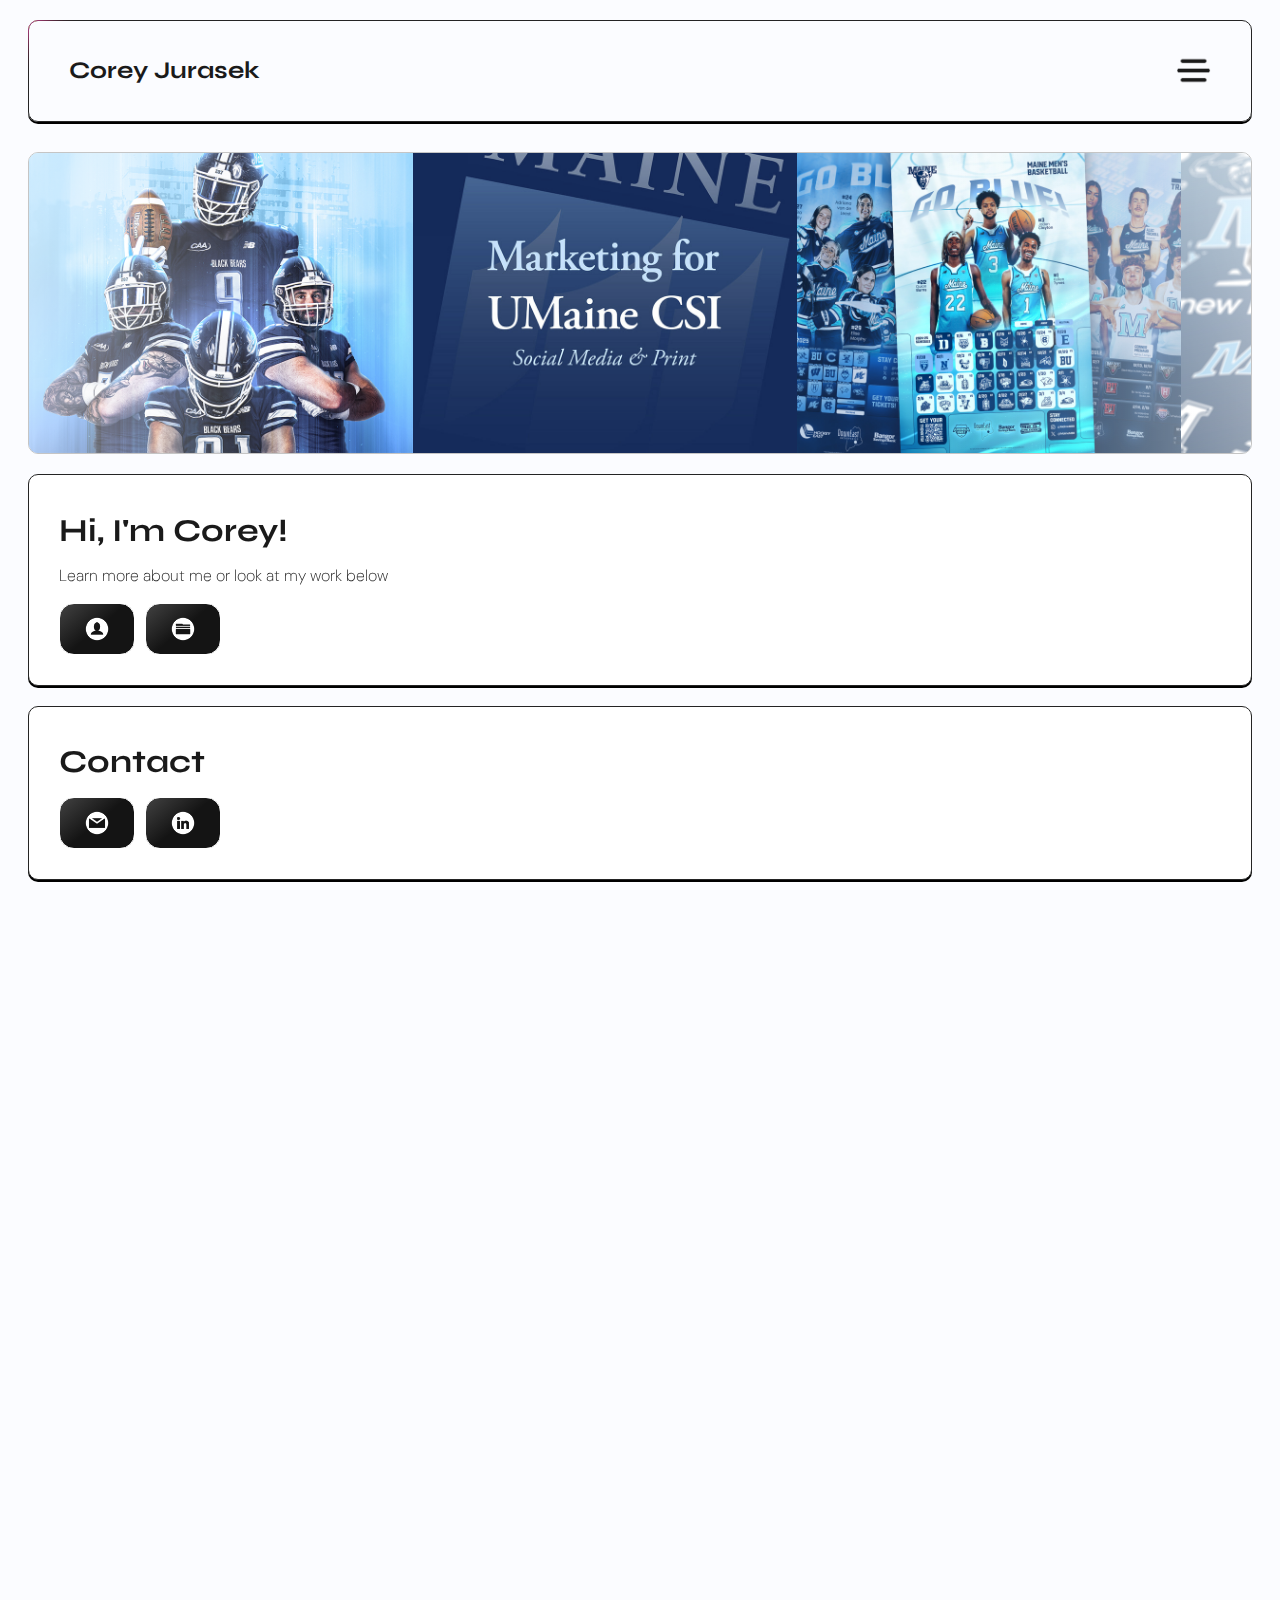
==== docs/index.html @ 99cb693d "qf" ====
<!DOCTYPE html>
<html>

<head>
  <meta name="viewport" content="width=device-width, initial-scale=1">
  <link href="https://fonts.googleapis.com/css2?family=Syne:wght@700&family=DM+Sans&display=swap" rel="stylesheet">
  <link rel="stylesheet" type="text/css" href="Assets/css/styles.css">
  <link rel="icon" type="image/x-icon" href="Assets/images/corey jurasek icon.svg"> 
  <title>Corey Jurasek</title>
</head>

<body class="pointernone">
  <div id="light"></div>
  <header id="header">
    <div class="logo">
      <h2>Corey Jurasek</h2>
    </div>
    <div class="menu-icon" id="menu-icon" onclick="toggleMenu()">
      <img id="menu-image" src="Assets/images/menuanimation/f1.png" alt="menu-icon">
    </div>
    <nav id="dropdownMenu" class="dropdown-menu">
      <ul>
        <a href="index"><li><img class="dropdown-icon" src="Assets/images/IconHome.png">Home</li></a>
        <a href="about"><li><img class="dropdown-icon" src="Assets/images/IconAbout.png">About</li></a>
        <a href="portfolio"><li><img class="dropdown-icon" src="Assets/images/IconPortfolio.png">Portfolio</li></a>
        <a href="resources"><li><img class="dropdown-icon" src="Assets/images/IconPortfolio.png">Resources</li></a>
        <a href="contact"><li><img class="dropdown-icon" src="Assets/images/IconContact.png">Contact</li></a>
      </ul>
    </nav>
  </header>
  <main>
    <div class="fade-in carousel">
      <a href="portfolio">
      <div class="carousel-images">
          <img src="Assets/images/UM Football Internship Cover.jpg">
          <img src="Assets/images/marketingforumcsi.png">
          <img src="Assets/images/be thumb posters.jpg">
          <img src="Assets/images/Photoshoot.jpg">
          <img src="Assets/images/esport cover.png">

          <img src="Assets/images/UM Football Internship Cover.jpg">
          <img src="Assets/images/marketingforumcsi.png">
          <img src="Assets/images/be thumb posters.jpg">
          <img src="Assets/images/Photoshoot.jpg">
          <img src="Assets/images/esport cover.png">
      </div>
    </a>
    </div>
    <div class="landing container">
      <div class="fade-in portcards">
        <h1>Hi, I'm Corey!</h1>
        <p>Learn more about me or look at my work below</p>
        <div class="button-container">
          <a href="about"><button><img class="button-icon" src="Assets/images/IconAbout.png">About</button></a>
          <a href="portfolio"><button><img class="button-icon" src="Assets/images/IconPortfolio.png">Portfolio</button></a>
        </div>
        </div>
      <div class="fade-in portcards">
        <h1>Contact</h1>
        <div class="button-container">
        <a href="mailto:coreyjurasek@gmail.com"><button><img class="button-icon" src="Assets/images/IconContact.png">Email</button></a>
        <a href="https://www.linkedin.com/in/corey-jurasek/"><button><img class="button-icon" src="Assets/images/IconLinkedIn.png">LinkedIn</button></a>
        </div>
      </div>
      <div class="fade-in portcards">
        <div class="containerport">
        <blockquote class="instagram-media" data-instgrm-permalink="https://www.instagram.com/p/DHbCoT1urFg/?utm_source=ig_embed&amp;utm_campaign=loading" data-instgrm-version="14" style=" background:#FFF; border:0; border-radius:3px; box-shadow:0 0 1px 0 rgba(0,0,0,0.5),0 1px 10px 0 rgba(0,0,0,0.15); margin: 1px; max-width:240px; min-width:226px; padding:0; width:99.375%; width:-webkit-calc(100% - 2px); width:calc(100% - 2px);"><div style="padding:16px;"> <a href="https://www.instagram.com/p/DHbCoT1urFg/?utm_source=ig_embed&amp;utm_campaign=loading" style=" background:#FFFFFF; line-height:0; padding:0 0; text-align:center; text-decoration:none; width:100%;" target="_blank"> <div style=" display: flex; flex-direction: row;"> <div style="background-color: #F4F4F4; border-radius: 50%; flex-grow: 0; height: 40px; margin-right: 14px; width: 40px;"></div> <div style="display: flex; flex-direction: column; flex-grow: 1; justify-content: center;"> <div style=" background-color: #F4F4F4; border-radius: 4px; flex-grow: 0; height: 14px; margin-bottom: 6px; width: 100px;"></div> <div style=" background-color: #F4F4F4; border-radius: 4px; flex-grow: 0; height: 14px; width: 60px;"></div></div></div><div style="padding: 19% 0;"></div> <div style="display:block; height:50px; margin:0 auto 12px; width:50px;"><svg width="50px" height="50px" viewBox="0 0 60 60" version="1.1" xmlns="https://www.w3.org/2000/svg" xmlns:xlink="https://www.w3.org/1999/xlink"><g stroke="none" stroke-width="1" fill="none" fill-rule="evenodd"><g transform="translate(-511.000000, -20.000000)" fill="#000000"><g><path d="M556.869,30.41 C554.814,30.41 553.148,32.076 553.148,34.131 C553.148,36.186 554.814,37.852 556.869,37.852 C558.924,37.852 560.59,36.186 560.59,34.131 C560.59,32.076 558.924,30.41 556.869,30.41 M541,60.657 C535.114,60.657 530.342,55.887 530.342,50 C530.342,44.114 535.114,39.342 541,39.342 C546.887,39.342 551.658,44.114 551.658,50 C551.658,55.887 546.887,60.657 541,60.657 M541,33.886 C532.1,33.886 524.886,41.1 524.886,50 C524.886,58.899 532.1,66.113 541,66.113 C549.9,66.113 557.115,58.899 557.115,50 C557.115,41.1 549.9,33.886 541,33.886 M565.378,62.101 C565.244,65.022 564.756,66.606 564.346,67.663 C563.803,69.06 563.154,70.057 562.106,71.106 C561.058,72.155 560.06,72.803 558.662,73.347 C557.607,73.757 556.021,74.244 553.102,74.378 C549.944,74.521 548.997,74.552 541,74.552 C533.003,74.552 532.056,74.521 528.898,74.378 C525.979,74.244 524.393,73.757 523.338,73.347 C521.94,72.803 520.942,72.155 519.894,71.106 C518.846,70.057 518.197,69.06 517.654,67.663 C517.244,66.606 516.755,65.022 516.623,62.101 C516.479,58.943 516.448,57.996 516.448,50 C516.448,42.003 516.479,41.056 516.623,37.899 C516.755,34.978 517.244,33.391 517.654,32.338 C518.197,30.938 518.846,29.942 519.894,28.894 C520.942,27.846 521.94,27.196 523.338,26.654 C524.393,26.244 525.979,25.756 528.898,25.623 C532.057,25.479 533.004,25.448 541,25.448 C548.997,25.448 549.943,25.479 553.102,25.623 C556.021,25.756 557.607,26.244 558.662,26.654 C560.06,27.196 561.058,27.846 562.106,28.894 C563.154,29.942 563.803,30.938 564.346,32.338 C564.756,33.391 565.244,34.978 565.378,37.899 C565.522,41.056 565.552,42.003 565.552,50 C565.552,57.996 565.522,58.943 565.378,62.101 M570.82,37.631 C570.674,34.438 570.167,32.258 569.425,30.349 C568.659,28.377 567.633,26.702 565.965,25.035 C564.297,23.368 562.623,22.342 560.652,21.575 C558.743,20.834 556.562,20.326 553.369,20.18 C550.169,20.033 549.148,20 541,20 C532.853,20 531.831,20.033 528.631,20.18 C525.438,20.326 523.257,20.834 521.349,21.575 C519.376,22.342 517.703,23.368 516.035,25.035 C514.368,26.702 513.342,28.377 512.574,30.349 C511.834,32.258 511.326,34.438 511.181,37.631 C511.035,40.831 511,41.851 511,50 C511,58.147 511.035,59.17 511.181,62.369 C511.326,65.562 511.834,67.743 512.574,69.651 C513.342,71.625 514.368,73.296 516.035,74.965 C517.703,76.634 519.376,77.658 521.349,78.425 C523.257,79.167 525.438,79.673 528.631,79.82 C531.831,79.965 532.853,80.001 541,80.001 C549.148,80.001 550.169,79.965 553.369,79.82 C556.562,79.673 558.743,79.167 560.652,78.425 C562.623,77.658 564.297,76.634 565.965,74.965 C567.633,73.296 568.659,71.625 569.425,69.651 C570.167,67.743 570.674,65.562 570.82,62.369 C570.966,59.17 571,58.147 571,50 C571,41.851 570.966,40.831 570.82,37.631"></path></g></g></g></svg></div><div style="padding-top: 8px;"> <div style=" color:#3897f0; font-family:Arial,sans-serif; font-size:14px; font-style:normal; font-weight:550; line-height:18px;">View this post on Instagram</div></div><div style="padding: 12.5% 0;"></div> <div style="display: flex; flex-direction: row; margin-bottom: 14px; align-items: center;"><div> <div style="background-color: #F4F4F4; border-radius: 50%; height: 12.5px; width: 12.5px; transform: translateX(0px) translateY(7px);"></div> <div style="background-color: #F4F4F4; height: 12.5px; transform: rotate(-45deg) translateX(3px) translateY(1px); width: 12.5px; flex-grow: 0; margin-right: 14px; margin-left: 2px;"></div> <div style="background-color: #F4F4F4; border-radius: 50%; height: 12.5px; width: 12.5px; transform: translateX(9px) translateY(-18px);"></div></div><div style="margin-left: 8px;"> <div style=" background-color: #F4F4F4; border-radius: 50%; flex-grow: 0; height: 20px; width: 20px;"></div> <div style=" width: 0; height: 0; border-top: 2px solid transparent; border-left: 6px solid #f4f4f4; border-bottom: 2px solid transparent; transform: translateX(16px) translateY(-4px) rotate(30deg)"></div></div><div style="margin-left: auto;"> <div style=" width: 0px; border-top: 8px solid #F4F4F4; border-right: 8px solid transparent; transform: translateY(16px);"></div> <div style=" background-color: #F4F4F4; flex-grow: 0; height: 12px; width: 16px; transform: translateY(-4px);"></div> <div style=" width: 0; height: 0; border-top: 8px solid #F4F4F4; border-left: 8px solid transparent; transform: translateY(-4px) translateX(8px);"></div></div></div> <div style="display: flex; flex-direction: row; flex-grow: 1; justify-content: center; margin-bottom: 24px;"> <div style=" background-color: #F4F4F4; border-radius: 4px; flex-grow: 0; height: 14px; margin-bottom: 6px; width: 224px;"></div> <div style=" background-color: #F4F4F4; border-radius: 4px; flex-grow: 0; height: 14px; width: 144px;"></div></div></a><p style=" color:#c9c8cd; font-family:Arial,sans-serif; font-size:14px; line-height:17px; margin-bottom:0; margin-top:8px; overflow:hidden; padding:8px 0 7px; text-align:center; text-overflow:ellipsis; white-space:nowrap;"><a href="https://www.instagram.com/p/DHbCoT1urFg/?utm_source=ig_embed&amp;utm_campaign=loading" style=" color:#c9c8cd; font-family:Arial,sans-serif; font-size:14px; font-style:normal; font-weight:normal; line-height:17px; text-decoration:none;" target="_blank">A post shared by Corey | Graphic Design (@coreyjrskdesign)</a></p></div></blockquote>
        <blockquote class="instagram-media" data-instgrm-permalink="https://www.instagram.com/p/DHOveF8Jsfe/?utm_source=ig_embed&amp;utm_campaign=loading" data-instgrm-version="14" style=" background:#FFF; border:0; border-radius:3px; box-shadow:0 0 1px 0 rgba(0,0,0,0.5),0 1px 10px 0 rgba(0,0,0,0.15); margin: 1px; max-width:240px; min-width:226px; padding:0; width:99.375%; width:-webkit-calc(100% - 2px); width:calc(100% - 2px);"><div style="padding:16px;"> <a href="https://www.instagram.com/p/DHOveF8Jsfe/?utm_source=ig_embed&amp;utm_campaign=loading" style=" background:#FFFFFF; line-height:0; padding:0 0; text-align:center; text-decoration:none; width:100%;" target="_blank"> <div style=" display: flex; flex-direction: row;"> <div style="background-color: #F4F4F4; border-radius: 50%; flex-grow: 0; height: 40px; margin-right: 14px; width: 40px;"></div> <div style="display: flex; flex-direction: column; flex-grow: 1; justify-content: center;"> <div style=" background-color: #F4F4F4; border-radius: 4px; flex-grow: 0; height: 14px; margin-bottom: 6px; width: 100px;"></div> <div style=" background-color: #F4F4F4; border-radius: 4px; flex-grow: 0; height: 14px; width: 60px;"></div></div></div><div style="padding: 19% 0;"></div> <div style="display:block; height:50px; margin:0 auto 12px; width:50px;"><svg width="50px" height="50px" viewBox="0 0 60 60" version="1.1" xmlns="https://www.w3.org/2000/svg" xmlns:xlink="https://www.w3.org/1999/xlink"><g stroke="none" stroke-width="1" fill="none" fill-rule="evenodd"><g transform="translate(-511.000000, -20.000000)" fill="#000000"><g><path d="M556.869,30.41 C554.814,30.41 553.148,32.076 553.148,34.131 C553.148,36.186 554.814,37.852 556.869,37.852 C558.924,37.852 560.59,36.186 560.59,34.131 C560.59,32.076 558.924,30.41 556.869,30.41 M541,60.657 C535.114,60.657 530.342,55.887 530.342,50 C530.342,44.114 535.114,39.342 541,39.342 C546.887,39.342 551.658,44.114 551.658,50 C551.658,55.887 546.887,60.657 541,60.657 M541,33.886 C532.1,33.886 524.886,41.1 524.886,50 C524.886,58.899 532.1,66.113 541,66.113 C549.9,66.113 557.115,58.899 557.115,50 C557.115,41.1 549.9,33.886 541,33.886 M565.378,62.101 C565.244,65.022 564.756,66.606 564.346,67.663 C563.803,69.06 563.154,70.057 562.106,71.106 C561.058,72.155 560.06,72.803 558.662,73.347 C557.607,73.757 556.021,74.244 553.102,74.378 C549.944,74.521 548.997,74.552 541,74.552 C533.003,74.552 532.056,74.521 528.898,74.378 C525.979,74.244 524.393,73.757 523.338,73.347 C521.94,72.803 520.942,72.155 519.894,71.106 C518.846,70.057 518.197,69.06 517.654,67.663 C517.244,66.606 516.755,65.022 516.623,62.101 C516.479,58.943 516.448,57.996 516.448,50 C516.448,42.003 516.479,41.056 516.623,37.899 C516.755,34.978 517.244,33.391 517.654,32.338 C518.197,30.938 518.846,29.942 519.894,28.894 C520.942,27.846 521.94,27.196 523.338,26.654 C524.393,26.244 525.979,25.756 528.898,25.623 C532.057,25.479 533.004,25.448 541,25.448 C548.997,25.448 549.943,25.479 553.102,25.623 C556.021,25.756 557.607,26.244 558.662,26.654 C560.06,27.196 561.058,27.846 562.106,28.894 C563.154,29.942 563.803,30.938 564.346,32.338 C564.756,33.391 565.244,34.978 565.378,37.899 C565.522,41.056 565.552,42.003 565.552,50 C565.552,57.996 565.522,58.943 565.378,62.101 M570.82,37.631 C570.674,34.438 570.167,32.258 569.425,30.349 C568.659,28.377 567.633,26.702 565.965,25.035 C564.297,23.368 562.623,22.342 560.652,21.575 C558.743,20.834 556.562,20.326 553.369,20.18 C550.169,20.033 549.148,20 541,20 C532.853,20 531.831,20.033 528.631,20.18 C525.438,20.326 523.257,20.834 521.349,21.575 C519.376,22.342 517.703,23.368 516.035,25.035 C514.368,26.702 513.342,28.377 512.574,30.349 C511.834,32.258 511.326,34.438 511.181,37.631 C511.035,40.831 511,41.851 511,50 C511,58.147 511.035,59.17 511.181,62.369 C511.326,65.562 511.834,67.743 512.574,69.651 C513.342,71.625 514.368,73.296 516.035,74.965 C517.703,76.634 519.376,77.658 521.349,78.425 C523.257,79.167 525.438,79.673 528.631,79.82 C531.831,79.965 532.853,80.001 541,80.001 C549.148,80.001 550.169,79.965 553.369,79.82 C556.562,79.673 558.743,79.167 560.652,78.425 C562.623,77.658 564.297,76.634 565.965,74.965 C567.633,73.296 568.659,71.625 569.425,69.651 C570.167,67.743 570.674,65.562 570.82,62.369 C570.966,59.17 571,58.147 571,50 C571,41.851 570.966,40.831 570.82,37.631"></path></g></g></g></svg></div><div style="padding-top: 8px;"> <div style=" color:#3897f0; font-family:Arial,sans-serif; font-size:14px; font-style:normal; font-weight:550; line-height:18px;">View this post on Instagram</div></div><div style="padding: 12.5% 0;"></div> <div style="display: flex; flex-direction: row; margin-bottom: 14px; align-items: center;"><div> <div style="background-color: #F4F4F4; border-radius: 50%; height: 12.5px; width: 12.5px; transform: translateX(0px) translateY(7px);"></div> <div style="background-color: #F4F4F4; height: 12.5px; transform: rotate(-45deg) translateX(3px) translateY(1px); width: 12.5px; flex-grow: 0; margin-right: 14px; margin-left: 2px;"></div> <div style="background-color: #F4F4F4; border-radius: 50%; height: 12.5px; width: 12.5px; transform: translateX(9px) translateY(-18px);"></div></div><div style="margin-left: 8px;"> <div style=" background-color: #F4F4F4; border-radius: 50%; flex-grow: 0; height: 20px; width: 20px;"></div> <div style=" width: 0; height: 0; border-top: 2px solid transparent; border-left: 6px solid #f4f4f4; border-bottom: 2px solid transparent; transform: translateX(16px) translateY(-4px) rotate(30deg)"></div></div><div style="margin-left: auto;"> <div style=" width: 0px; border-top: 8px solid #F4F4F4; border-right: 8px solid transparent; transform: translateY(16px);"></div> <div style=" background-color: #F4F4F4; flex-grow: 0; height: 12px; width: 16px; transform: translateY(-4px);"></div> <div style=" width: 0; height: 0; border-top: 8px solid #F4F4F4; border-left: 8px solid transparent; transform: translateY(-4px) translateX(8px);"></div></div></div> <div style="display: flex; flex-direction: row; flex-grow: 1; justify-content: center; margin-bottom: 24px;"> <div style=" background-color: #F4F4F4; border-radius: 4px; flex-grow: 0; height: 14px; margin-bottom: 6px; width: 224px;"></div> <div style=" background-color: #F4F4F4; border-radius: 4px; flex-grow: 0; height: 14px; width: 144px;"></div></div></a><p style=" color:#c9c8cd; font-family:Arial,sans-serif; font-size:14px; line-height:17px; margin-bottom:0; margin-top:8px; overflow:hidden; padding:8px 0 7px; text-align:center; text-overflow:ellipsis; white-space:nowrap;"><a href="https://www.instagram.com/p/DHOveF8Jsfe/?utm_source=ig_embed&amp;utm_campaign=loading" style=" color:#c9c8cd; font-family:Arial,sans-serif; font-size:14px; font-style:normal; font-weight:normal; line-height:17px; text-decoration:none;" target="_blank">A post shared by Corey | Graphic Design (@coreyjrskdesign)</a></p></div></blockquote>
        <blockquote class="instagram-media" data-instgrm-permalink="https://www.instagram.com/p/DHJ_ayhJwLh/?utm_source=ig_embed&amp;utm_campaign=loading" data-instgrm-version="14" style=" background:#FFF; border:0; border-radius:3px; box-shadow:0 0 1px 0 rgba(0,0,0,0.5),0 1px 10px 0 rgba(0,0,0,0.15); margin: 1px; max-width:240px; min-width:226px; padding:0; width:99.375%; width:-webkit-calc(100% - 2px); width:calc(100% - 2px);"><div style="padding:16px;"> <a href="https://www.instagram.com/p/DHJ_ayhJwLh/?utm_source=ig_embed&amp;utm_campaign=loading" style=" background:#FFFFFF; line-height:0; padding:0 0; text-align:center; text-decoration:none; width:100%;" target="_blank"> <div style=" display: flex; flex-direction: row;"> <div style="background-color: #F4F4F4; border-radius: 50%; flex-grow: 0; height: 40px; margin-right: 14px; width: 40px;"></div> <div style="display: flex; flex-direction: column; flex-grow: 1; justify-content: center;"> <div style=" background-color: #F4F4F4; border-radius: 4px; flex-grow: 0; height: 14px; margin-bottom: 6px; width: 100px;"></div> <div style=" background-color: #F4F4F4; border-radius: 4px; flex-grow: 0; height: 14px; width: 60px;"></div></div></div><div style="padding: 19% 0;"></div> <div style="display:block; height:50px; margin:0 auto 12px; width:50px;"><svg width="50px" height="50px" viewBox="0 0 60 60" version="1.1" xmlns="https://www.w3.org/2000/svg" xmlns:xlink="https://www.w3.org/1999/xlink"><g stroke="none" stroke-width="1" fill="none" fill-rule="evenodd"><g transform="translate(-511.000000, -20.000000)" fill="#000000"><g><path d="M556.869,30.41 C554.814,30.41 553.148,32.076 553.148,34.131 C553.148,36.186 554.814,37.852 556.869,37.852 C558.924,37.852 560.59,36.186 560.59,34.131 C560.59,32.076 558.924,30.41 556.869,30.41 M541,60.657 C535.114,60.657 530.342,55.887 530.342,50 C530.342,44.114 535.114,39.342 541,39.342 C546.887,39.342 551.658,44.114 551.658,50 C551.658,55.887 546.887,60.657 541,60.657 M541,33.886 C532.1,33.886 524.886,41.1 524.886,50 C524.886,58.899 532.1,66.113 541,66.113 C549.9,66.113 557.115,58.899 557.115,50 C557.115,41.1 549.9,33.886 541,33.886 M565.378,62.101 C565.244,65.022 564.756,66.606 564.346,67.663 C563.803,69.06 563.154,70.057 562.106,71.106 C561.058,72.155 560.06,72.803 558.662,73.347 C557.607,73.757 556.021,74.244 553.102,74.378 C549.944,74.521 548.997,74.552 541,74.552 C533.003,74.552 532.056,74.521 528.898,74.378 C525.979,74.244 524.393,73.757 523.338,73.347 C521.94,72.803 520.942,72.155 519.894,71.106 C518.846,70.057 518.197,69.06 517.654,67.663 C517.244,66.606 516.755,65.022 516.623,62.101 C516.479,58.943 516.448,57.996 516.448,50 C516.448,42.003 516.479,41.056 516.623,37.899 C516.755,34.978 517.244,33.391 517.654,32.338 C518.197,30.938 518.846,29.942 519.894,28.894 C520.942,27.846 521.94,27.196 523.338,26.654 C524.393,26.244 525.979,25.756 528.898,25.623 C532.057,25.479 533.004,25.448 541,25.448 C548.997,25.448 549.943,25.479 553.102,25.623 C556.021,25.756 557.607,26.244 558.662,26.654 C560.06,27.196 561.058,27.846 562.106,28.894 C563.154,29.942 563.803,30.938 564.346,32.338 C564.756,33.391 565.244,34.978 565.378,37.899 C565.522,41.056 565.552,42.003 565.552,50 C565.552,57.996 565.522,58.943 565.378,62.101 M570.82,37.631 C570.674,34.438 570.167,32.258 569.425,30.349 C568.659,28.377 567.633,26.702 565.965,25.035 C564.297,23.368 562.623,22.342 560.652,21.575 C558.743,20.834 556.562,20.326 553.369,20.18 C550.169,20.033 549.148,20 541,20 C532.853,20 531.831,20.033 528.631,20.18 C525.438,20.326 523.257,20.834 521.349,21.575 C519.376,22.342 517.703,23.368 516.035,25.035 C514.368,26.702 513.342,28.377 512.574,30.349 C511.834,32.258 511.326,34.438 511.181,37.631 C511.035,40.831 511,41.851 511,50 C511,58.147 511.035,59.17 511.181,62.369 C511.326,65.562 511.834,67.743 512.574,69.651 C513.342,71.625 514.368,73.296 516.035,74.965 C517.703,76.634 519.376,77.658 521.349,78.425 C523.257,79.167 525.438,79.673 528.631,79.82 C531.831,79.965 532.853,80.001 541,80.001 C549.148,80.001 550.169,79.965 553.369,79.82 C556.562,79.673 558.743,79.167 560.652,78.425 C562.623,77.658 564.297,76.634 565.965,74.965 C567.633,73.296 568.659,71.625 569.425,69.651 C570.167,67.743 570.674,65.562 570.82,62.369 C570.966,59.17 571,58.147 571,50 C571,41.851 570.966,40.831 570.82,37.631"></path></g></g></g></svg></div><div style="padding-top: 8px;"> <div style=" color:#3897f0; font-family:Arial,sans-serif; font-size:14px; font-style:normal; font-weight:550; line-height:18px;">View this post on Instagram</div></div><div style="padding: 12.5% 0;"></div> <div style="display: flex; flex-direction: row; margin-bottom: 14px; align-items: center;"><div> <div style="background-color: #F4F4F4; border-radius: 50%; height: 12.5px; width: 12.5px; transform: translateX(0px) translateY(7px);"></div> <div style="background-color: #F4F4F4; height: 12.5px; transform: rotate(-45deg) translateX(3px) translateY(1px); width: 12.5px; flex-grow: 0; margin-right: 14px; margin-left: 2px;"></div> <div style="background-color: #F4F4F4; border-radius: 50%; height: 12.5px; width: 12.5px; transform: translateX(9px) translateY(-18px);"></div></div><div style="margin-left: 8px;"> <div style=" background-color: #F4F4F4; border-radius: 50%; flex-grow: 0; height: 20px; width: 20px;"></div> <div style=" width: 0; height: 0; border-top: 2px solid transparent; border-left: 6px solid #f4f4f4; border-bottom: 2px solid transparent; transform: translateX(16px) translateY(-4px) rotate(30deg)"></div></div><div style="margin-left: auto;"> <div style=" width: 0px; border-top: 8px solid #F4F4F4; border-right: 8px solid transparent; transform: translateY(16px);"></div> <div style=" background-color: #F4F4F4; flex-grow: 0; height: 12px; width: 16px; transform: translateY(-4px);"></div> <div style=" width: 0; height: 0; border-top: 8px solid #F4F4F4; border-left: 8px solid transparent; transform: translateY(-4px) translateX(8px);"></div></div></div> <div style="display: flex; flex-direction: row; flex-grow: 1; justify-content: center; margin-bottom: 24px;"> <div style=" background-color: #F4F4F4; border-radius: 4px; flex-grow: 0; height: 14px; margin-bottom: 6px; width: 224px;"></div> <div style=" background-color: #F4F4F4; border-radius: 4px; flex-grow: 0; height: 14px; width: 144px;"></div></div></a><p style=" color:#c9c8cd; font-family:Arial,sans-serif; font-size:14px; line-height:17px; margin-bottom:0; margin-top:8px; overflow:hidden; padding:8px 0 7px; text-align:center; text-overflow:ellipsis; white-space:nowrap;"><a href="https://www.instagram.com/p/DHJ_ayhJwLh/?utm_source=ig_embed&amp;utm_campaign=loading" style=" color:#c9c8cd; font-family:Arial,sans-serif; font-size:14px; font-style:normal; font-weight:normal; line-height:17px; text-decoration:none;" target="_blank">A post shared by Corey | Graphic Design (@coreyjrskdesign)</a></p></div></blockquote>
        <script async src="//www.instagram.com/embed.js"></script>
        </div>
        <div class="button-container">
        <a href="https://www.instagram.com/coreyjrskdesign/"><button><img class="button-icon" src="Assets/images/IconInstagram.png">Instagram</button></a>
        </div>
      </div>
</div>


  </div>
  <div class="container">
    <div class="fade-in portcards"><p>© Corey Jurasek 2024</p></div>
  </div>

  </main>
  <script src="Assets/js/script.js"></script>
</body>

</html>
---- docs/Assets/css/styles.css ----
@import url('https://fonts.googleapis.com/css2?family=Syne:wght@700&family=DM+Sans&display=swap');

body {
  font-family: 'DM Sans', sans-serif;
  background-color: rgb(251, 252, 255);
  color: #1a1a1a;
}

h1{
  font-family: 'Syne', sans-serif;
  line-height: 27px;
  margin-left:10px;
}

h2{
  font-family: 'Syne',sans-serif;
  line-height: 20px;
}

h3{
  line-height: 18px;
}

header {
  display: flex;
  justify-content: space-between;
  padding: 20px;
  border: 1px solid #242424;
  position: relative;
  align-items: center;
  margin: 20px;
  margin-bottom: 30px;
  border-radius: 10px;
  perspective: 1000px;
  transition: all 2s ease-in-out;
  z-index: 101;
  box-shadow: 0px 2px 0px #000000;
}

header:hover {
  background: linear-gradient(0deg, #dde6ff57,#ffffff);
  box-shadow:  inset 0px 0px 20px #ffffff;
  box-shadow: 0px 6px 0px #000000;
  border-radius: 20px;
  transition: all 2s ease-in-out;
}

footer {
  display: flex;
  justify-content: space-around;
  padding: 20px;
  background-color: #fff;
  position: relative;
  border: 1px solid #1a1a1a;
  border-radius: 10px;
  align-items: center;
  margin: 20px;
  perspective: 1000px;
  transition: all 2s ease-in-out;
  z-index: 1;
  box-shadow: 0px 2px 0px #000000;
}

footer:hover {
  background: linear-gradient(0deg, #dde6ff57,#ffffff);
  box-shadow:  inset 0px 0px 20px #ffffff;
  box-shadow: 0px 6px 0px #000000;
  border-radius: 20px;
  transition: all 2s ease-in-out;
}

header:hover .logo-and-name {
  text-shadow: 
  -1px 1px 3px #ffffff,-1px 1px 20px #ffffff,
  -1px 1px 1px #1e2c3a5e,
  -2px 2px 2px #1e2c3a56, 
  -4px 4px 4px #1e2c3a3f, 
  -8px 8px 8px #1e2c3a48, 
  -16px 16px 14px #1e2c3a48, 
  -32px 32px 25px #1e2c3a48, 
  -64px 64px 45px #1e2c3a48, 
  -128px 128px 80px #1e2c3a48, 
  -256px 256px 160px #1e2c3a48, 
  -512px 512px 400px #1e2c3a48;
  transition: all 2s ease-in-out;
}

.portcards:hover .logo-and-name {
  align-items: center;
  display: flex;
  text-shadow: 
  -1px 1px 3px #ffffff,-1px 1px 20px #ffffff,
  -1px 1px 1px #1e2c3a5e,
  -2px 2px 2px #1e2c3a56, 
  -4px 4px 4px #1e2c3a3f, 
  -8px 8px 8px #1e2c3a48, 
  -16px 16px 14px #1e2c3a48, 
  -32px 32px 25px #1e2c3a48, 
  -64px 64px 45px #1e2c3a48, 
  -128px 128px 80px #1e2c3a48, 
  -256px 256px 160px #1e2c3a48, 
  -512px 512px 400px #1e2c3a48;
  transition: all 2s ease-in-out;
}

.logo-and-name {
  display: flex;
  align-items: center;
  text-shadow: 
  -1px 1px 3px #ffffff00,-1px 1px 20px #ffffff00,
  -1px 1px 1px #1e2c3a00,
  -2px 2px 2px #1e2c3a00, 
  -4px 4px 4px #1e2c3a00, 
  -8px 8px 8px #1e2c3a00, 
  -16px 16px 14px #1e2c3a00, 
  -32px 32px 25px #1e2c3a00, 
  -64px 64px 45px #1e2c3a00, 
  -128px 128px 80px #1e2c3a00, 
  -256px 256px 160px #1e2c3a00, 
  -512px 512px 400px #1e2c3a00;
  transition: all 2s ease-in-out;
}

.menu-icon{
  font-size: 21px;
  padding-right: 20px;
  border-radius: 40px;
  padding-left: 20px;
  padding-top: 10px;
  padding-bottom: 10px;
  transition: all 1s ease-in-out;
}

.dropdown-menu {
  display: none;
  position: absolute;
  right: 0;
  top: 65px;
  z-index: 99999;
}

.dropdown-menu ul {
  margin: 0;
  padding: 3px 3px;
  border-radius: 10px;
  margin-top: 25px;
  margin-right: 30px;
  z-index: 99999;
}

.dropdown-menu ul li {
  padding: 11px 25px;
  border: 1px solid #1a1a1a;
  background-color: #ffffffdf;
  border-radius: 15px;
  margin-bottom: 4px;
  font-size: 14px;
  text-align: center;
  z-index: 99999;
  transition: all ease-in-out 0.6s;
}

.dropdown-menu ul li:hover{
  background-color: #1a1a1a;
  color:#fff;
  border-radius: 10px;
  border: 1px solid #ffffff;
  transition: all ease-in-out 0.6s;
}

.dropdown-menu ul a li {
  text-decoration: none;
  color: #1a1a1a;
  display: flex;
  align-items: center;
}

.dropdown-menu ul li :hover{
  text-decoration: none;
  display: flex;
}

.dropdown-icon {
  height: 22px;
  display: flex;
  padding-right: 12px;
  transition: all ease-in-out 0.6s;
}

.dropdown-menu ul li:hover .dropdown-icon {
  filter: invert(1);
  transition: all ease-in-out 0.6s;
}

a {
  color: rgb(92, 160, 255);
  font-weight: 600;
  text-decoration: none;
}

a:hover{
  font-weight: 600;
  color: rgb(61, 118, 199);
}

.logo{
  margin-left: 20px;
}

ol{
  padding-left: 20pxpx;
  padding-bottom: 5px;
  margin-bottom: -10px;
  border-bottom: solid 1px rgb(92, 160, 255);
}

.fade-in{
  opacity: 0;
  transform: rotateY(40deg) translateY(40px);
  transition: all 0.66s ease;
  filter: blur(5px);
  background: #d8dcffdc;
}

.active{
  opacity: 1;
  transform: rotateY(0deg) translateY(0px);
  filter:blur(0px);
  background: #fff;
}

p {
  font-weight: 200;
}

button{
  font-family: 'DM Sans', sans-serif;
  font-weight: bold;
  background: linear-gradient( 140deg, rgb(66, 66, 66) 0%,#141414 50%);
  color:#fff;
  padding: 12px 24px;
  text-align: center;
  align-items: center;
  text-decoration: none;
  display: flex;
  font-size: 0px;
  border-radius: 15px;
  box-shadow: inset -2px -4px 8px #000000;
  box-shadow: inset -2px -2px 1px #000000;
  box-shadow: inset 1px 1px 1px #ffffffb7;
  border: solid #ffffff 1px;
  box-shadow: 0px 0px 10px #ffffff00;
  transition:all 0.6s ease-in-out;
}

@media (max-width: 1000px) {
  button{
    font-size: 14px;
    padding: 10px 20px;
  }
  .button-icon{
    padding-right: 6px;
  }
}

button:hover{
  background: linear-gradient( 140deg, rgb(255, 255, 255) 0%,#e0ebf0 50%);
  color:#1a1a1a;
  line-height: 14px;
  font-size: 14px;
  border: solid #1a1a1a 1px;
  box-shadow: inset 0px 0px 5px #ffffffb7;
  box-shadow: 0px 0px 20px #ffffff5b;
  border-radius: 10px;
  transition: all 0.6s ease-in-out;
}

.button-icon{
  height: 26px;
  display: flex;
  filter: invert(1);
  transition:all 0.3s ease-in-out;
}

button:hover .button-icon {
  filter: invert(0);
  padding-right: 16px;
  opacity: 85%;
  transition:all 0.3s ease-in-out;
}

.button-container{
  display: flex;
  flex-direction: row;
  flex-wrap: wrap;
  gap:10px;
  margin:10px;
}

#light {
  position: absolute;
  top: 0;
  left: 0;
  width: 100px; /* Adjust size of light effect */
  height: 100px; /* Adjust size of light effect */
  border-radius: 50%;
  background:radial-gradient(circle, rgb(32, 162, 255) 0%,rgb(255, 44, 125) 65%);
  mix-blend-mode: lighten;
  pointer-events: none;
  transform: translate(-50%, -50%);
  z-index: 999;
  opacity: 0; /* Initially hidden */
  filter: blur(14px);
}

.portcards {
  display: flexbox;
  justify-content:center;
  line-height: 22px;
  padding:20px;
  border: 1px solid #242424;
  position: relative;
  margin-bottom: 20px;
  border-radius: 10px;
  perspective: 1000px;
  transition: all 2s ease-in-out;
  z-index: 0;
  flex: 1;
  box-shadow: 0px 2px 0px #000000;
}

.portcardsab {
  display: flexbox;
  justify-content:center;
  line-height: 22px;
  padding:20px;
  border: 1px solid #242424;
  position: relative;
  margin: 0px;
  border-radius: 10px;
  perspective: 1000px;
  transition: all 2s ease-in-out;
  z-index: 0;
  flex: 1;
  box-shadow: 0px 2px 0px #000000;
  margin-bottom: 20px;
}

.container {
  display: flexbox;
  flex-direction: row;
  gap: 0px;
  margin: 20px;
}

@media (min-width: 1000px) {
  .container {
    flex-direction: row;
    flex-wrap: wrap;
    gap: 20px;
  }

  .portcards {
    flex: 1 1 calc(50% - 40px);  /* 50% width minus the gap */
  }
}

@media (min-width: 1000px){
  .portcards{
    flex: 1 1 calc(50% - 40px);
  }
  .experience .portcards{
    flex: 1 1 calc(50% - 40px);
  }
}

@media (min-width: 1920px){
  .portcards{
    flex: 1 1 calc(50% - 40px);
  }
  .experience .portcards{
    flex: 1 1 calc(50% - 40px);
  }
}

.portcards h3,p{
  margin-left: 10px;
  max-width: 450px;
}

.portcards:hover {
  background: linear-gradient(0deg, #eff3ff,#ffffff);
  box-shadow:  inset 0px 0px 20px #ffffff;
  box-shadow: 0px 6px 0px #000000;
  border-radius: 20px;
  transition: all 2s ease-in-out;
}

.portcards:hover .h3proknow{
  color: #2569bd;
  transition: all 2s ease-in-out;
  text-shadow: 
  0px 3px 10px rgba(151, 196, 255, 0.438);
}
.portcardimg {
  margin: 10px;
  border-radius: 6px;
  height: 200px;
}

.portlink {
  color:#1a1a1a;
}


.landing{
  text-align: left;
}

.programknowledge{
  display: grid;
  grid-template-columns: repeat(auto-fit, minmax(50%, 1fr));
  padding-top: 30px;
}

.carousel {
  width: auto;
  height: auto;
  overflow: hidden;
  position: relative;
  z-index: 99;
  margin-left: 20px;
  margin-right: 20px;
  border-radius: 10px;
  border: 1px solid rgb(197, 197, 197);
}

.carousel-images {
  display: flex;
  width: 3840PX; 
  animation: slide 24s linear infinite; 
}

.carousel-images img {
  width: 384px; 
  height: auto;
}

/* Define the keyframe animation for continuous scrolling */
@keyframes slide {
  0% {
      transform: translateX(0); /* Start at the first image */
  }
  100% {
      transform: translateX(-1920px); /* Move to the end of the first set (to the 10th image, i.e., the last duplicate) */
  }
}

.carousel::after {
  content: '';
  position: absolute;
  top: 0;
  left: 0;
  right: 0;
  bottom: 0;
  background: linear-gradient(0deg, rgba(255, 255, 255, 0.6) -10%, rgba(255, 255, 255, 0) 40%), linear-gradient(180deg, rgba(255, 255, 255, .6) -10%, rgba(255, 255, 255, 0) 40%);
  background: linear-gradient(-90deg, rgba(255, 255, 255, 0.712) -10%, rgba(255, 255, 255, 0) 25%), linear-gradient(90deg, rgb(255, 255, 255,0.712) -10%, rgba(255, 255, 255, 0) 25%);
  pointer-events: none;
}

.aboutpage .portcards{
  margin-bottom:20px;
}

.aboutpage p{
  margin-left: 10px;
}

.contactbut {
  margin-bottom: 20px;
}

.pointernone{
  pointer-events: none;
}

.profile{
    width: 170px;
    height: 170px;
    margin-bottom: 10px;
}

/* styles.css */
.menu-icon {
  cursor: pointer;
  width: 35px;
  height: 35px;
  position: relative;
}

.menu-icon img {
  width: 100%;
  height: 100%;
  transition: opacity 0.3s ease;
}

.dropdown-menu {
  display: none;
  opacity: 0;
  position: absolute;
  transform: translateY(-90px);
  transition: opacity 1s ease-in-out, transform 1s ease-in-out;
}

.dropdown-menu.show {
  display: block;
  position: absolute;
  opacity: 1;
  transform: translateY(0);
}

.aboutpagefp {
  padding-left: 20px;
}

.highlighttag {
  font-family: 'Syne', sans-serif;
  font-weight: bold;
  margin-bottom: -22px;
  margin-left: 5px;
  color:#4283d1; 
}

.h3proknow {
  padding-left: 20px;
  margin-bottom: -10px;
  transition: all 1s ease-in-out;
}

#loading-screen {
  position: fixed;
  top: 0;
  left: 0;
  width: 100%;
  height: 100%;
  background-color: #fffffff3; /* Change to match your theme */
  display: flex;
  justify-content: center;
  align-items: center;
  z-index: 9999; /* Ensure it appears above all content */
}

#loading-screen img {
  width: 100px; /* Adjust size of the loading GIF */
  height: auto;
}

.imgcenter {
  display: flex;
  margin: 0 auto;
  padding: -20px;
}

.containerport {
  display: flex;
  gap: 10px;
  flex-direction: column;
  margin: 20px;
}

@media (min-width: 1000px) {
  .containerport {
    flex-direction: row;
    flex-wrap: wrap;
    gap: 20px;
  }
  .containerport .portcards{
    width: calc(50vw - 90px)
  }
}

.headerabout{
  margin-left: 10px;
}
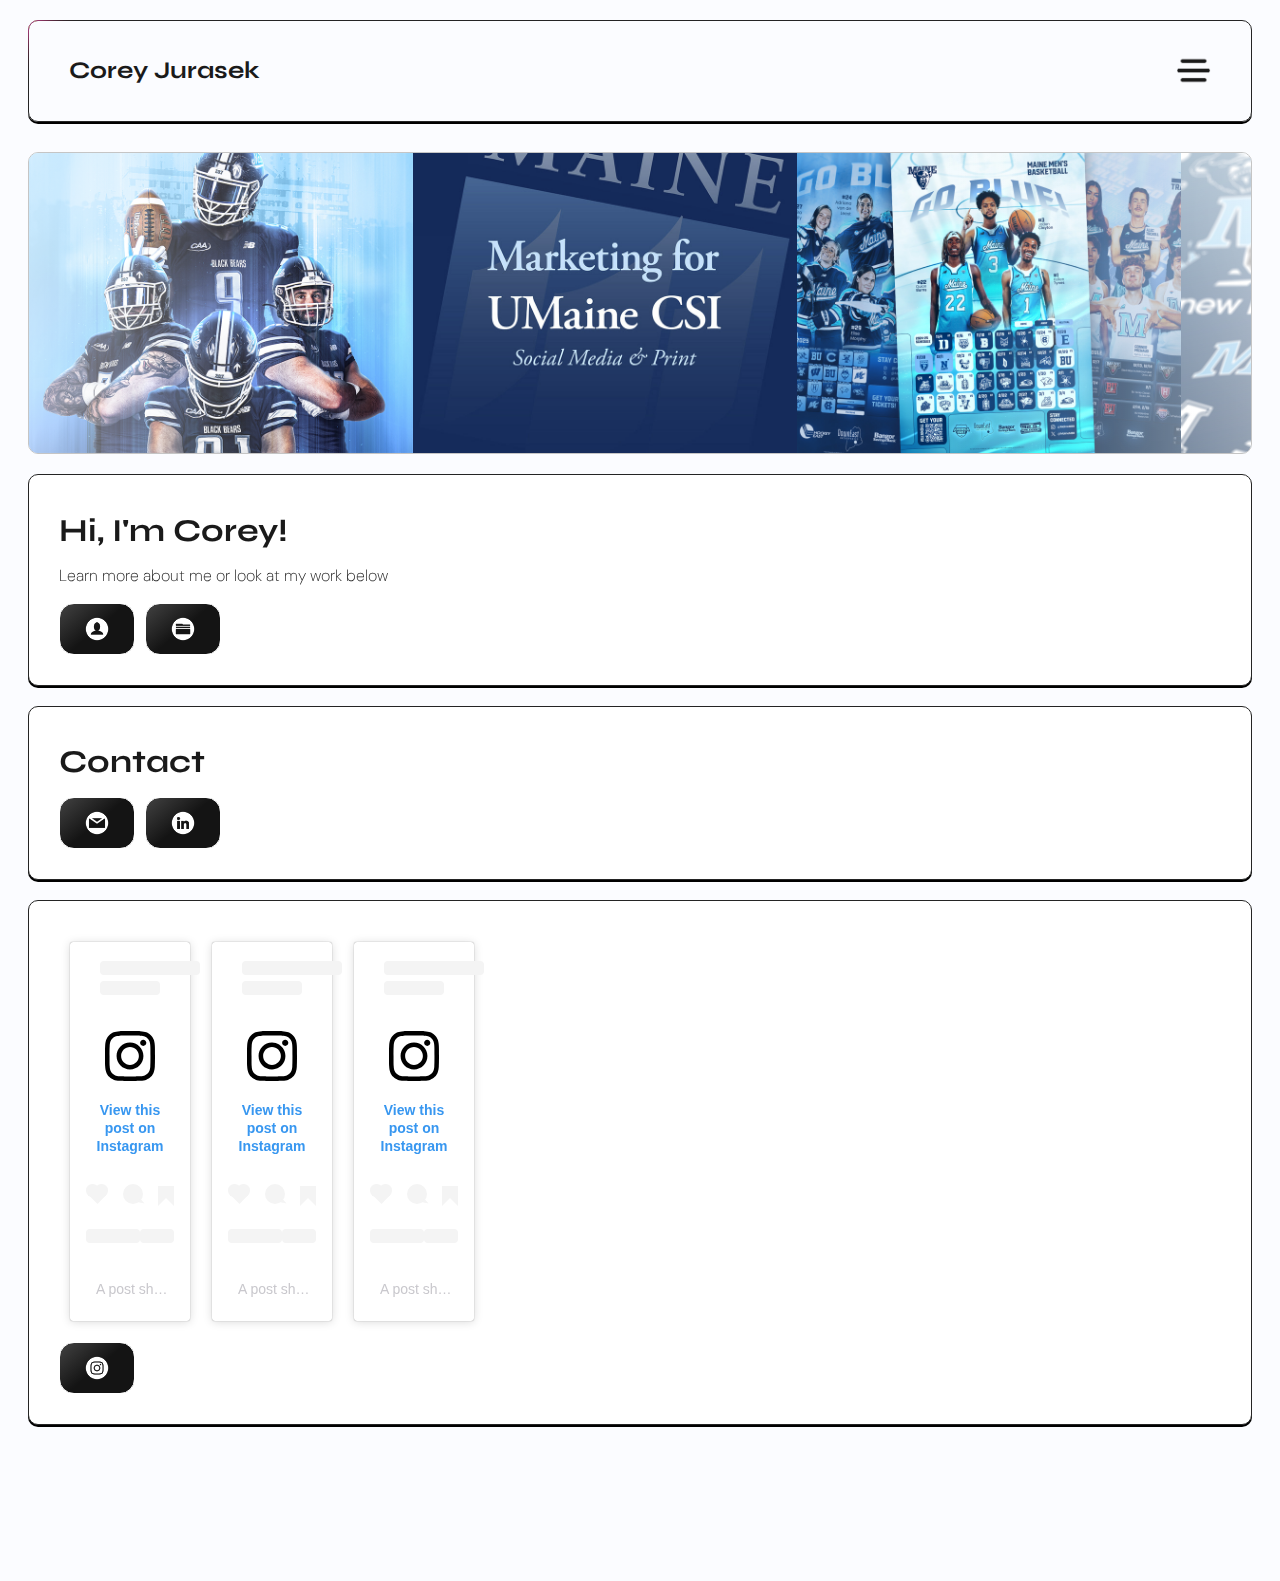
==== commit ca3625a9: "tried" ====
--- a/docs/index.html
+++ b/docs/index.html
@@ -62,23 +62,23 @@
         <a href="https://www.linkedin.com/in/corey-jurasek/"><button><img class="button-icon" src="Assets/images/IconLinkedIn.png">LinkedIn</button></a>
         </div>
       </div>
-      <div class="fade-in portcards">
+      <div class="portcards fade-in">
         <div class="containerport">
-        <blockquote class="instagram-media" data-instgrm-permalink="https://www.instagram.com/p/DHbCoT1urFg/?utm_source=ig_embed&amp;utm_campaign=loading" data-instgrm-version="14" style=" background:#FFF; border:0; border-radius:3px; box-shadow:0 0 1px 0 rgba(0,0,0,0.5),0 1px 10px 0 rgba(0,0,0,0.15); margin: 1px; max-width:240px; min-width:226px; padding:0; width:99.375%; width:-webkit-calc(100% - 2px); width:calc(100% - 2px);"><div style="padding:16px;"> <a href="https://www.instagram.com/p/DHbCoT1urFg/?utm_source=ig_embed&amp;utm_campaign=loading" style=" background:#FFFFFF; line-height:0; padding:0 0; text-align:center; text-decoration:none; width:100%;" target="_blank"> <div style=" display: flex; flex-direction: row;"> <div style="background-color: #F4F4F4; border-radius: 50%; flex-grow: 0; height: 40px; margin-right: 14px; width: 40px;"></div> <div style="display: flex; flex-direction: column; flex-grow: 1; justify-content: center;"> <div style=" background-color: #F4F4F4; border-radius: 4px; flex-grow: 0; height: 14px; margin-bottom: 6px; width: 100px;"></div> <div style=" background-color: #F4F4F4; border-radius: 4px; flex-grow: 0; height: 14px; width: 60px;"></div></div></div><div style="padding: 19% 0;"></div> <div style="display:block; height:50px; margin:0 auto 12px; width:50px;"><svg width="50px" height="50px" viewBox="0 0 60 60" version="1.1" xmlns="https://www.w3.org/2000/svg" xmlns:xlink="https://www.w3.org/1999/xlink"><g stroke="none" stroke-width="1" fill="none" fill-rule="evenodd"><g transform="translate(-511.000000, -20.000000)" fill="#000000"><g><path d="M556.869,30.41 C554.814,30.41 553.148,32.076 553.148,34.131 C553.148,36.186 554.814,37.852 556.869,37.852 C558.924,37.852 560.59,36.186 560.59,34.131 C560.59,32.076 558.924,30.41 556.869,30.41 M541,60.657 C535.114,60.657 530.342,55.887 530.342,50 C530.342,44.114 535.114,39.342 541,39.342 C546.887,39.342 551.658,44.114 551.658,50 C551.658,55.887 546.887,60.657 541,60.657 M541,33.886 C532.1,33.886 524.886,41.1 524.886,50 C524.886,58.899 532.1,66.113 541,66.113 C549.9,66.113 557.115,58.899 557.115,50 C557.115,41.1 549.9,33.886 541,33.886 M565.378,62.101 C565.244,65.022 564.756,66.606 564.346,67.663 C563.803,69.06 563.154,70.057 562.106,71.106 C561.058,72.155 560.06,72.803 558.662,73.347 C557.607,73.757 556.021,74.244 553.102,74.378 C549.944,74.521 548.997,74.552 541,74.552 C533.003,74.552 532.056,74.521 528.898,74.378 C525.979,74.244 524.393,73.757 523.338,73.347 C521.94,72.803 520.942,72.155 519.894,71.106 C518.846,70.057 518.197,69.06 517.654,67.663 C517.244,66.606 516.755,65.022 516.623,62.101 C516.479,58.943 516.448,57.996 516.448,50 C516.448,42.003 516.479,41.056 516.623,37.899 C516.755,34.978 517.244,33.391 517.654,32.338 C518.197,30.938 518.846,29.942 519.894,28.894 C520.942,27.846 521.94,27.196 523.338,26.654 C524.393,26.244 525.979,25.756 528.898,25.623 C532.057,25.479 533.004,25.448 541,25.448 C548.997,25.448 549.943,25.479 553.102,25.623 C556.021,25.756 557.607,26.244 558.662,26.654 C560.06,27.196 561.058,27.846 562.106,28.894 C563.154,29.942 563.803,30.938 564.346,32.338 C564.756,33.391 565.244,34.978 565.378,37.899 C565.522,41.056 565.552,42.003 565.552,50 C565.552,57.996 565.522,58.943 565.378,62.101 M570.82,37.631 C570.674,34.438 570.167,32.258 569.425,30.349 C568.659,28.377 567.633,26.702 565.965,25.035 C564.297,23.368 562.623,22.342 560.652,21.575 C558.743,20.834 556.562,20.326 553.369,20.18 C550.169,20.033 549.148,20 541,20 C532.853,20 531.831,20.033 528.631,20.18 C525.438,20.326 523.257,20.834 521.349,21.575 C519.376,22.342 517.703,23.368 516.035,25.035 C514.368,26.702 513.342,28.377 512.574,30.349 C511.834,32.258 511.326,34.438 511.181,37.631 C511.035,40.831 511,41.851 511,50 C511,58.147 511.035,59.17 511.181,62.369 C511.326,65.562 511.834,67.743 512.574,69.651 C513.342,71.625 514.368,73.296 516.035,74.965 C517.703,76.634 519.376,77.658 521.349,78.425 C523.257,79.167 525.438,79.673 528.631,79.82 C531.831,79.965 532.853,80.001 541,80.001 C549.148,80.001 550.169,79.965 553.369,79.82 C556.562,79.673 558.743,79.167 560.652,78.425 C562.623,77.658 564.297,76.634 565.965,74.965 C567.633,73.296 568.659,71.625 569.425,69.651 C570.167,67.743 570.674,65.562 570.82,62.369 C570.966,59.17 571,58.147 571,50 C571,41.851 570.966,40.831 570.82,37.631"></path></g></g></g></svg></div><div style="padding-top: 8px;"> <div style=" color:#3897f0; font-family:Arial,sans-serif; font-size:14px; font-style:normal; font-weight:550; line-height:18px;">View this post on Instagram</div></div><div style="padding: 12.5% 0;"></div> <div style="display: flex; flex-direction: row; margin-bottom: 14px; align-items: center;"><div> <div style="background-color: #F4F4F4; border-radius: 50%; height: 12.5px; width: 12.5px; transform: translateX(0px) translateY(7px);"></div> <div style="background-color: #F4F4F4; height: 12.5px; transform: rotate(-45deg) translateX(3px) translateY(1px); width: 12.5px; flex-grow: 0; margin-right: 14px; margin-left: 2px;"></div> <div style="background-color: #F4F4F4; border-radius: 50%; height: 12.5px; width: 12.5px; transform: translateX(9px) translateY(-18px);"></div></div><div style="margin-left: 8px;"> <div style=" background-color: #F4F4F4; border-radius: 50%; flex-grow: 0; height: 20px; width: 20px;"></div> <div style=" width: 0; height: 0; border-top: 2px solid transparent; border-left: 6px solid #f4f4f4; border-bottom: 2px solid transparent; transform: translateX(16px) translateY(-4px) rotate(30deg)"></div></div><div style="margin-left: auto;"> <div style=" width: 0px; border-top: 8px solid #F4F4F4; border-right: 8px solid transparent; transform: translateY(16px);"></div> <div style=" background-color: #F4F4F4; flex-grow: 0; height: 12px; width: 16px; transform: translateY(-4px);"></div> <div style=" width: 0; height: 0; border-top: 8px solid #F4F4F4; border-left: 8px solid transparent; transform: translateY(-4px) translateX(8px);"></div></div></div> <div style="display: flex; flex-direction: row; flex-grow: 1; justify-content: center; margin-bottom: 24px;"> <div style=" background-color: #F4F4F4; border-radius: 4px; flex-grow: 0; height: 14px; margin-bottom: 6px; width: 224px;"></div> <div style=" background-color: #F4F4F4; border-radius: 4px; flex-grow: 0; height: 14px; width: 144px;"></div></div></a><p style=" color:#c9c8cd; font-family:Arial,sans-serif; font-size:14px; line-height:17px; margin-bottom:0; margin-top:8px; overflow:hidden; padding:8px 0 7px; text-align:center; text-overflow:ellipsis; white-space:nowrap;"><a href="https://www.instagram.com/p/DHbCoT1urFg/?utm_source=ig_embed&amp;utm_campaign=loading" style=" color:#c9c8cd; font-family:Arial,sans-serif; font-size:14px; font-style:normal; font-weight:normal; line-height:17px; text-decoration:none;" target="_blank">A post shared by Corey | Graphic Design (@coreyjrskdesign)</a></p></div></blockquote>
-        <blockquote class="instagram-media" data-instgrm-permalink="https://www.instagram.com/p/DHOveF8Jsfe/?utm_source=ig_embed&amp;utm_campaign=loading" data-instgrm-version="14" style=" background:#FFF; border:0; border-radius:3px; box-shadow:0 0 1px 0 rgba(0,0,0,0.5),0 1px 10px 0 rgba(0,0,0,0.15); margin: 1px; max-width:240px; min-width:226px; padding:0; width:99.375%; width:-webkit-calc(100% - 2px); width:calc(100% - 2px);"><div style="padding:16px;"> <a href="https://www.instagram.com/p/DHOveF8Jsfe/?utm_source=ig_embed&amp;utm_campaign=loading" style=" background:#FFFFFF; line-height:0; padding:0 0; text-align:center; text-decoration:none; width:100%;" target="_blank"> <div style=" display: flex; flex-direction: row;"> <div style="background-color: #F4F4F4; border-radius: 50%; flex-grow: 0; height: 40px; margin-right: 14px; width: 40px;"></div> <div style="display: flex; flex-direction: column; flex-grow: 1; justify-content: center;"> <div style=" background-color: #F4F4F4; border-radius: 4px; flex-grow: 0; height: 14px; margin-bottom: 6px; width: 100px;"></div> <div style=" background-color: #F4F4F4; border-radius: 4px; flex-grow: 0; height: 14px; width: 60px;"></div></div></div><div style="padding: 19% 0;"></div> <div style="display:block; height:50px; margin:0 auto 12px; width:50px;"><svg width="50px" height="50px" viewBox="0 0 60 60" version="1.1" xmlns="https://www.w3.org/2000/svg" xmlns:xlink="https://www.w3.org/1999/xlink"><g stroke="none" stroke-width="1" fill="none" fill-rule="evenodd"><g transform="translate(-511.000000, -20.000000)" fill="#000000"><g><path d="M556.869,30.41 C554.814,30.41 553.148,32.076 553.148,34.131 C553.148,36.186 554.814,37.852 556.869,37.852 C558.924,37.852 560.59,36.186 560.59,34.131 C560.59,32.076 558.924,30.41 556.869,30.41 M541,60.657 C535.114,60.657 530.342,55.887 530.342,50 C530.342,44.114 535.114,39.342 541,39.342 C546.887,39.342 551.658,44.114 551.658,50 C551.658,55.887 546.887,60.657 541,60.657 M541,33.886 C532.1,33.886 524.886,41.1 524.886,50 C524.886,58.899 532.1,66.113 541,66.113 C549.9,66.113 557.115,58.899 557.115,50 C557.115,41.1 549.9,33.886 541,33.886 M565.378,62.101 C565.244,65.022 564.756,66.606 564.346,67.663 C563.803,69.06 563.154,70.057 562.106,71.106 C561.058,72.155 560.06,72.803 558.662,73.347 C557.607,73.757 556.021,74.244 553.102,74.378 C549.944,74.521 548.997,74.552 541,74.552 C533.003,74.552 532.056,74.521 528.898,74.378 C525.979,74.244 524.393,73.757 523.338,73.347 C521.94,72.803 520.942,72.155 519.894,71.106 C518.846,70.057 518.197,69.06 517.654,67.663 C517.244,66.606 516.755,65.022 516.623,62.101 C516.479,58.943 516.448,57.996 516.448,50 C516.448,42.003 516.479,41.056 516.623,37.899 C516.755,34.978 517.244,33.391 517.654,32.338 C518.197,30.938 518.846,29.942 519.894,28.894 C520.942,27.846 521.94,27.196 523.338,26.654 C524.393,26.244 525.979,25.756 528.898,25.623 C532.057,25.479 533.004,25.448 541,25.448 C548.997,25.448 549.943,25.479 553.102,25.623 C556.021,25.756 557.607,26.244 558.662,26.654 C560.06,27.196 561.058,27.846 562.106,28.894 C563.154,29.942 563.803,30.938 564.346,32.338 C564.756,33.391 565.244,34.978 565.378,37.899 C565.522,41.056 565.552,42.003 565.552,50 C565.552,57.996 565.522,58.943 565.378,62.101 M570.82,37.631 C570.674,34.438 570.167,32.258 569.425,30.349 C568.659,28.377 567.633,26.702 565.965,25.035 C564.297,23.368 562.623,22.342 560.652,21.575 C558.743,20.834 556.562,20.326 553.369,20.18 C550.169,20.033 549.148,20 541,20 C532.853,20 531.831,20.033 528.631,20.18 C525.438,20.326 523.257,20.834 521.349,21.575 C519.376,22.342 517.703,23.368 516.035,25.035 C514.368,26.702 513.342,28.377 512.574,30.349 C511.834,32.258 511.326,34.438 511.181,37.631 C511.035,40.831 511,41.851 511,50 C511,58.147 511.035,59.17 511.181,62.369 C511.326,65.562 511.834,67.743 512.574,69.651 C513.342,71.625 514.368,73.296 516.035,74.965 C517.703,76.634 519.376,77.658 521.349,78.425 C523.257,79.167 525.438,79.673 528.631,79.82 C531.831,79.965 532.853,80.001 541,80.001 C549.148,80.001 550.169,79.965 553.369,79.82 C556.562,79.673 558.743,79.167 560.652,78.425 C562.623,77.658 564.297,76.634 565.965,74.965 C567.633,73.296 568.659,71.625 569.425,69.651 C570.167,67.743 570.674,65.562 570.82,62.369 C570.966,59.17 571,58.147 571,50 C571,41.851 570.966,40.831 570.82,37.631"></path></g></g></g></svg></div><div style="padding-top: 8px;"> <div style=" color:#3897f0; font-family:Arial,sans-serif; font-size:14px; font-style:normal; font-weight:550; line-height:18px;">View this post on Instagram</div></div><div style="padding: 12.5% 0;"></div> <div style="display: flex; flex-direction: row; margin-bottom: 14px; align-items: center;"><div> <div style="background-color: #F4F4F4; border-radius: 50%; height: 12.5px; width: 12.5px; transform: translateX(0px) translateY(7px);"></div> <div style="background-color: #F4F4F4; height: 12.5px; transform: rotate(-45deg) translateX(3px) translateY(1px); width: 12.5px; flex-grow: 0; margin-right: 14px; margin-left: 2px;"></div> <div style="background-color: #F4F4F4; border-radius: 50%; height: 12.5px; width: 12.5px; transform: translateX(9px) translateY(-18px);"></div></div><div style="margin-left: 8px;"> <div style=" background-color: #F4F4F4; border-radius: 50%; flex-grow: 0; height: 20px; width: 20px;"></div> <div style=" width: 0; height: 0; border-top: 2px solid transparent; border-left: 6px solid #f4f4f4; border-bottom: 2px solid transparent; transform: translateX(16px) translateY(-4px) rotate(30deg)"></div></div><div style="margin-left: auto;"> <div style=" width: 0px; border-top: 8px solid #F4F4F4; border-right: 8px solid transparent; transform: translateY(16px);"></div> <div style=" background-color: #F4F4F4; flex-grow: 0; height: 12px; width: 16px; transform: translateY(-4px);"></div> <div style=" width: 0; height: 0; border-top: 8px solid #F4F4F4; border-left: 8px solid transparent; transform: translateY(-4px) translateX(8px);"></div></div></div> <div style="display: flex; flex-direction: row; flex-grow: 1; justify-content: center; margin-bottom: 24px;"> <div style=" background-color: #F4F4F4; border-radius: 4px; flex-grow: 0; height: 14px; margin-bottom: 6px; width: 224px;"></div> <div style=" background-color: #F4F4F4; border-radius: 4px; flex-grow: 0; height: 14px; width: 144px;"></div></div></a><p style=" color:#c9c8cd; font-family:Arial,sans-serif; font-size:14px; line-height:17px; margin-bottom:0; margin-top:8px; overflow:hidden; padding:8px 0 7px; text-align:center; text-overflow:ellipsis; white-space:nowrap;"><a href="https://www.instagram.com/p/DHOveF8Jsfe/?utm_source=ig_embed&amp;utm_campaign=loading" style=" color:#c9c8cd; font-family:Arial,sans-serif; font-size:14px; font-style:normal; font-weight:normal; line-height:17px; text-decoration:none;" target="_blank">A post shared by Corey | Graphic Design (@coreyjrskdesign)</a></p></div></blockquote>
-        <blockquote class="instagram-media" data-instgrm-permalink="https://www.instagram.com/p/DHJ_ayhJwLh/?utm_source=ig_embed&amp;utm_campaign=loading" data-instgrm-version="14" style=" background:#FFF; border:0; border-radius:3px; box-shadow:0 0 1px 0 rgba(0,0,0,0.5),0 1px 10px 0 rgba(0,0,0,0.15); margin: 1px; max-width:240px; min-width:226px; padding:0; width:99.375%; width:-webkit-calc(100% - 2px); width:calc(100% - 2px);"><div style="padding:16px;"> <a href="https://www.instagram.com/p/DHJ_ayhJwLh/?utm_source=ig_embed&amp;utm_campaign=loading" style=" background:#FFFFFF; line-height:0; padding:0 0; text-align:center; text-decoration:none; width:100%;" target="_blank"> <div style=" display: flex; flex-direction: row;"> <div style="background-color: #F4F4F4; border-radius: 50%; flex-grow: 0; height: 40px; margin-right: 14px; width: 40px;"></div> <div style="display: flex; flex-direction: column; flex-grow: 1; justify-content: center;"> <div style=" background-color: #F4F4F4; border-radius: 4px; flex-grow: 0; height: 14px; margin-bottom: 6px; width: 100px;"></div> <div style=" background-color: #F4F4F4; border-radius: 4px; flex-grow: 0; height: 14px; width: 60px;"></div></div></div><div style="padding: 19% 0;"></div> <div style="display:block; height:50px; margin:0 auto 12px; width:50px;"><svg width="50px" height="50px" viewBox="0 0 60 60" version="1.1" xmlns="https://www.w3.org/2000/svg" xmlns:xlink="https://www.w3.org/1999/xlink"><g stroke="none" stroke-width="1" fill="none" fill-rule="evenodd"><g transform="translate(-511.000000, -20.000000)" fill="#000000"><g><path d="M556.869,30.41 C554.814,30.41 553.148,32.076 553.148,34.131 C553.148,36.186 554.814,37.852 556.869,37.852 C558.924,37.852 560.59,36.186 560.59,34.131 C560.59,32.076 558.924,30.41 556.869,30.41 M541,60.657 C535.114,60.657 530.342,55.887 530.342,50 C530.342,44.114 535.114,39.342 541,39.342 C546.887,39.342 551.658,44.114 551.658,50 C551.658,55.887 546.887,60.657 541,60.657 M541,33.886 C532.1,33.886 524.886,41.1 524.886,50 C524.886,58.899 532.1,66.113 541,66.113 C549.9,66.113 557.115,58.899 557.115,50 C557.115,41.1 549.9,33.886 541,33.886 M565.378,62.101 C565.244,65.022 564.756,66.606 564.346,67.663 C563.803,69.06 563.154,70.057 562.106,71.106 C561.058,72.155 560.06,72.803 558.662,73.347 C557.607,73.757 556.021,74.244 553.102,74.378 C549.944,74.521 548.997,74.552 541,74.552 C533.003,74.552 532.056,74.521 528.898,74.378 C525.979,74.244 524.393,73.757 523.338,73.347 C521.94,72.803 520.942,72.155 519.894,71.106 C518.846,70.057 518.197,69.06 517.654,67.663 C517.244,66.606 516.755,65.022 516.623,62.101 C516.479,58.943 516.448,57.996 516.448,50 C516.448,42.003 516.479,41.056 516.623,37.899 C516.755,34.978 517.244,33.391 517.654,32.338 C518.197,30.938 518.846,29.942 519.894,28.894 C520.942,27.846 521.94,27.196 523.338,26.654 C524.393,26.244 525.979,25.756 528.898,25.623 C532.057,25.479 533.004,25.448 541,25.448 C548.997,25.448 549.943,25.479 553.102,25.623 C556.021,25.756 557.607,26.244 558.662,26.654 C560.06,27.196 561.058,27.846 562.106,28.894 C563.154,29.942 563.803,30.938 564.346,32.338 C564.756,33.391 565.244,34.978 565.378,37.899 C565.522,41.056 565.552,42.003 565.552,50 C565.552,57.996 565.522,58.943 565.378,62.101 M570.82,37.631 C570.674,34.438 570.167,32.258 569.425,30.349 C568.659,28.377 567.633,26.702 565.965,25.035 C564.297,23.368 562.623,22.342 560.652,21.575 C558.743,20.834 556.562,20.326 553.369,20.18 C550.169,20.033 549.148,20 541,20 C532.853,20 531.831,20.033 528.631,20.18 C525.438,20.326 523.257,20.834 521.349,21.575 C519.376,22.342 517.703,23.368 516.035,25.035 C514.368,26.702 513.342,28.377 512.574,30.349 C511.834,32.258 511.326,34.438 511.181,37.631 C511.035,40.831 511,41.851 511,50 C511,58.147 511.035,59.17 511.181,62.369 C511.326,65.562 511.834,67.743 512.574,69.651 C513.342,71.625 514.368,73.296 516.035,74.965 C517.703,76.634 519.376,77.658 521.349,78.425 C523.257,79.167 525.438,79.673 528.631,79.82 C531.831,79.965 532.853,80.001 541,80.001 C549.148,80.001 550.169,79.965 553.369,79.82 C556.562,79.673 558.743,79.167 560.652,78.425 C562.623,77.658 564.297,76.634 565.965,74.965 C567.633,73.296 568.659,71.625 569.425,69.651 C570.167,67.743 570.674,65.562 570.82,62.369 C570.966,59.17 571,58.147 571,50 C571,41.851 570.966,40.831 570.82,37.631"></path></g></g></g></svg></div><div style="padding-top: 8px;"> <div style=" color:#3897f0; font-family:Arial,sans-serif; font-size:14px; font-style:normal; font-weight:550; line-height:18px;">View this post on Instagram</div></div><div style="padding: 12.5% 0;"></div> <div style="display: flex; flex-direction: row; margin-bottom: 14px; align-items: center;"><div> <div style="background-color: #F4F4F4; border-radius: 50%; height: 12.5px; width: 12.5px; transform: translateX(0px) translateY(7px);"></div> <div style="background-color: #F4F4F4; height: 12.5px; transform: rotate(-45deg) translateX(3px) translateY(1px); width: 12.5px; flex-grow: 0; margin-right: 14px; margin-left: 2px;"></div> <div style="background-color: #F4F4F4; border-radius: 50%; height: 12.5px; width: 12.5px; transform: translateX(9px) translateY(-18px);"></div></div><div style="margin-left: 8px;"> <div style=" background-color: #F4F4F4; border-radius: 50%; flex-grow: 0; height: 20px; width: 20px;"></div> <div style=" width: 0; height: 0; border-top: 2px solid transparent; border-left: 6px solid #f4f4f4; border-bottom: 2px solid transparent; transform: translateX(16px) translateY(-4px) rotate(30deg)"></div></div><div style="margin-left: auto;"> <div style=" width: 0px; border-top: 8px solid #F4F4F4; border-right: 8px solid transparent; transform: translateY(16px);"></div> <div style=" background-color: #F4F4F4; flex-grow: 0; height: 12px; width: 16px; transform: translateY(-4px);"></div> <div style=" width: 0; height: 0; border-top: 8px solid #F4F4F4; border-left: 8px solid transparent; transform: translateY(-4px) translateX(8px);"></div></div></div> <div style="display: flex; flex-direction: row; flex-grow: 1; justify-content: center; margin-bottom: 24px;"> <div style=" background-color: #F4F4F4; border-radius: 4px; flex-grow: 0; height: 14px; margin-bottom: 6px; width: 224px;"></div> <div style=" background-color: #F4F4F4; border-radius: 4px; flex-grow: 0; height: 14px; width: 144px;"></div></div></a><p style=" color:#c9c8cd; font-family:Arial,sans-serif; font-size:14px; line-height:17px; margin-bottom:0; margin-top:8px; overflow:hidden; padding:8px 0 7px; text-align:center; text-overflow:ellipsis; white-space:nowrap;"><a href="https://www.instagram.com/p/DHJ_ayhJwLh/?utm_source=ig_embed&amp;utm_campaign=loading" style=" color:#c9c8cd; font-family:Arial,sans-serif; font-size:14px; font-style:normal; font-weight:normal; line-height:17px; text-decoration:none;" target="_blank">A post shared by Corey | Graphic Design (@coreyjrskdesign)</a></p></div></blockquote>
+        <blockquote class="instagram-media" data-instgrm-permalink="https://www.instagram.com/p/DHbCoT1urFg/?utm_source=ig_embed&amp;utm_campaign=loading" data-instgrm-version="14" style=" background:#FFF; border:0; border-radius:3px; box-shadow:0 0 1px 0 rgba(0,0,0,0.5),0 1px 10px 0 rgba(0,0,0,0.15); margin: 1px; max-width:120px; min-width:90px; padding:0; width:99.375%; width:-webkit-calc(100% - 2px); width:calc(100% - 2px);"><div style="padding:16px;"> <a href="https://www.instagram.com/p/DHbCoT1urFg/?utm_source=ig_embed&amp;utm_campaign=loading" style=" background:#FFFFFF; line-height:0; padding:0 0; text-align:center; text-decoration:none; width:100%;" target="_blank"> <div style=" display: flex; flex-direction: row;"> <div style="background-color: #F4F4F4; border-radius: 50%; flex-grow: 0; height: 40px; margin-right: 14px; width: 40px;"></div> <div style="display: flex; flex-direction: column; flex-grow: 1; justify-content: center;"> <div style=" background-color: #F4F4F4; border-radius: 4px; flex-grow: 0; height: 14px; margin-bottom: 6px; width: 100px;"></div> <div style=" background-color: #F4F4F4; border-radius: 4px; flex-grow: 0; height: 14px; width: 60px;"></div></div></div><div style="padding: 19% 0;"></div> <div style="display:block; height:50px; margin:0 auto 12px; width:50px;"><svg width="50px" height="50px" viewBox="0 0 60 60" version="1.1" xmlns="https://www.w3.org/2000/svg" xmlns:xlink="https://www.w3.org/1999/xlink"><g stroke="none" stroke-width="1" fill="none" fill-rule="evenodd"><g transform="translate(-511.000000, -20.000000)" fill="#000000"><g><path d="M556.869,30.41 C554.814,30.41 553.148,32.076 553.148,34.131 C553.148,36.186 554.814,37.852 556.869,37.852 C558.924,37.852 560.59,36.186 560.59,34.131 C560.59,32.076 558.924,30.41 556.869,30.41 M541,60.657 C535.114,60.657 530.342,55.887 530.342,50 C530.342,44.114 535.114,39.342 541,39.342 C546.887,39.342 551.658,44.114 551.658,50 C551.658,55.887 546.887,60.657 541,60.657 M541,33.886 C532.1,33.886 524.886,41.1 524.886,50 C524.886,58.899 532.1,66.113 541,66.113 C549.9,66.113 557.115,58.899 557.115,50 C557.115,41.1 549.9,33.886 541,33.886 M565.378,62.101 C565.244,65.022 564.756,66.606 564.346,67.663 C563.803,69.06 563.154,70.057 562.106,71.106 C561.058,72.155 560.06,72.803 558.662,73.347 C557.607,73.757 556.021,74.244 553.102,74.378 C549.944,74.521 548.997,74.552 541,74.552 C533.003,74.552 532.056,74.521 528.898,74.378 C525.979,74.244 524.393,73.757 523.338,73.347 C521.94,72.803 520.942,72.155 519.894,71.106 C518.846,70.057 518.197,69.06 517.654,67.663 C517.244,66.606 516.755,65.022 516.623,62.101 C516.479,58.943 516.448,57.996 516.448,50 C516.448,42.003 516.479,41.056 516.623,37.899 C516.755,34.978 517.244,33.391 517.654,32.338 C518.197,30.938 518.846,29.942 519.894,28.894 C520.942,27.846 521.94,27.196 523.338,26.654 C524.393,26.244 525.979,25.756 528.898,25.623 C532.057,25.479 533.004,25.448 541,25.448 C548.997,25.448 549.943,25.479 553.102,25.623 C556.021,25.756 557.607,26.244 558.662,26.654 C560.06,27.196 561.058,27.846 562.106,28.894 C563.154,29.942 563.803,30.938 564.346,32.338 C564.756,33.391 565.244,34.978 565.378,37.899 C565.522,41.056 565.552,42.003 565.552,50 C565.552,57.996 565.522,58.943 565.378,62.101 M570.82,37.631 C570.674,34.438 570.167,32.258 569.425,30.349 C568.659,28.377 567.633,26.702 565.965,25.035 C564.297,23.368 562.623,22.342 560.652,21.575 C558.743,20.834 556.562,20.326 553.369,20.18 C550.169,20.033 549.148,20 541,20 C532.853,20 531.831,20.033 528.631,20.18 C525.438,20.326 523.257,20.834 521.349,21.575 C519.376,22.342 517.703,23.368 516.035,25.035 C514.368,26.702 513.342,28.377 512.574,30.349 C511.834,32.258 511.326,34.438 511.181,37.631 C511.035,40.831 511,41.851 511,50 C511,58.147 511.035,59.17 511.181,62.369 C511.326,65.562 511.834,67.743 512.574,69.651 C513.342,71.625 514.368,73.296 516.035,74.965 C517.703,76.634 519.376,77.658 521.349,78.425 C523.257,79.167 525.438,79.673 528.631,79.82 C531.831,79.965 532.853,80.001 541,80.001 C549.148,80.001 550.169,79.965 553.369,79.82 C556.562,79.673 558.743,79.167 560.652,78.425 C562.623,77.658 564.297,76.634 565.965,74.965 C567.633,73.296 568.659,71.625 569.425,69.651 C570.167,67.743 570.674,65.562 570.82,62.369 C570.966,59.17 571,58.147 571,50 C571,41.851 570.966,40.831 570.82,37.631"></path></g></g></g></svg></div><div style="padding-top: 8px;"> <div style=" color:#3897f0; font-family:Arial,sans-serif; font-size:14px; font-style:normal; font-weight:550; line-height:18px;">View this post on Instagram</div></div><div style="padding: 12.5% 0;"></div> <div style="display: flex; flex-direction: row; margin-bottom: 14px; align-items: center;"><div> <div style="background-color: #F4F4F4; border-radius: 50%; height: 12.5px; width: 12.5px; transform: translateX(0px) translateY(7px);"></div> <div style="background-color: #F4F4F4; height: 12.5px; transform: rotate(-45deg) translateX(3px) translateY(1px); width: 12.5px; flex-grow: 0; margin-right: 14px; margin-left: 2px;"></div> <div style="background-color: #F4F4F4; border-radius: 50%; height: 12.5px; width: 12.5px; transform: translateX(9px) translateY(-18px);"></div></div><div style="margin-left: 8px;"> <div style=" background-color: #F4F4F4; border-radius: 50%; flex-grow: 0; height: 20px; width: 20px;"></div> <div style=" width: 0; height: 0; border-top: 2px solid transparent; border-left: 6px solid #f4f4f4; border-bottom: 2px solid transparent; transform: translateX(16px) translateY(-4px) rotate(30deg)"></div></div><div style="margin-left: auto;"> <div style=" width: 0px; border-top: 8px solid #F4F4F4; border-right: 8px solid transparent; transform: translateY(16px);"></div> <div style=" background-color: #F4F4F4; flex-grow: 0; height: 12px; width: 16px; transform: translateY(-4px);"></div> <div style=" width: 0; height: 0; border-top: 8px solid #F4F4F4; border-left: 8px solid transparent; transform: translateY(-4px) translateX(8px);"></div></div></div> <div style="display: flex; flex-direction: row; flex-grow: 1; justify-content: center; margin-bottom: 24px;"> <div style=" background-color: #F4F4F4; border-radius: 4px; flex-grow: 0; height: 14px; margin-bottom: 6px; width: 224px;"></div> <div style=" background-color: #F4F4F4; border-radius: 4px; flex-grow: 0; height: 14px; width: 144px;"></div></div></a><p style=" color:#c9c8cd; font-family:Arial,sans-serif; font-size:14px; line-height:17px; margin-bottom:0; margin-top:8px; overflow:hidden; padding:8px 0 7px; text-align:center; text-overflow:ellipsis; white-space:nowrap;"><a href="https://www.instagram.com/p/DHbCoT1urFg/?utm_source=ig_embed&amp;utm_campaign=loading" style=" color:#c9c8cd; font-family:Arial,sans-serif; font-size:14px; font-style:normal; font-weight:normal; line-height:17px; text-decoration:none;" target="_blank">A post shared by Corey | Graphic Design (@coreyjrskdesign)</a></p></div></blockquote>
+        <blockquote class="instagram-media" data-instgrm-permalink="https://www.instagram.com/p/DHOveF8Jsfe/?utm_source=ig_embed&amp;utm_campaign=loading" data-instgrm-version="14" style=" background:#FFF; border:0; border-radius:3px; box-shadow:0 0 1px 0 rgba(0,0,0,0.5),0 1px 10px 0 rgba(0,0,0,0.15); margin: 1px; max-width:120px; min-width:90px; padding:0; width:99.375%; width:-webkit-calc(100% - 2px); width:calc(100% - 2px);"><div style="padding:16px;"> <a href="https://www.instagram.com/p/DHOveF8Jsfe/?utm_source=ig_embed&amp;utm_campaign=loading" style=" background:#FFFFFF; line-height:0; padding:0 0; text-align:center; text-decoration:none; width:100%;" target="_blank"> <div style=" display: flex; flex-direction: row;"> <div style="background-color: #F4F4F4; border-radius: 50%; flex-grow: 0; height: 40px; margin-right: 14px; width: 40px;"></div> <div style="display: flex; flex-direction: column; flex-grow: 1; justify-content: center;"> <div style=" background-color: #F4F4F4; border-radius: 4px; flex-grow: 0; height: 14px; margin-bottom: 6px; width: 100px;"></div> <div style=" background-color: #F4F4F4; border-radius: 4px; flex-grow: 0; height: 14px; width: 60px;"></div></div></div><div style="padding: 19% 0;"></div> <div style="display:block; height:50px; margin:0 auto 12px; width:50px;"><svg width="50px" height="50px" viewBox="0 0 60 60" version="1.1" xmlns="https://www.w3.org/2000/svg" xmlns:xlink="https://www.w3.org/1999/xlink"><g stroke="none" stroke-width="1" fill="none" fill-rule="evenodd"><g transform="translate(-511.000000, -20.000000)" fill="#000000"><g><path d="M556.869,30.41 C554.814,30.41 553.148,32.076 553.148,34.131 C553.148,36.186 554.814,37.852 556.869,37.852 C558.924,37.852 560.59,36.186 560.59,34.131 C560.59,32.076 558.924,30.41 556.869,30.41 M541,60.657 C535.114,60.657 530.342,55.887 530.342,50 C530.342,44.114 535.114,39.342 541,39.342 C546.887,39.342 551.658,44.114 551.658,50 C551.658,55.887 546.887,60.657 541,60.657 M541,33.886 C532.1,33.886 524.886,41.1 524.886,50 C524.886,58.899 532.1,66.113 541,66.113 C549.9,66.113 557.115,58.899 557.115,50 C557.115,41.1 549.9,33.886 541,33.886 M565.378,62.101 C565.244,65.022 564.756,66.606 564.346,67.663 C563.803,69.06 563.154,70.057 562.106,71.106 C561.058,72.155 560.06,72.803 558.662,73.347 C557.607,73.757 556.021,74.244 553.102,74.378 C549.944,74.521 548.997,74.552 541,74.552 C533.003,74.552 532.056,74.521 528.898,74.378 C525.979,74.244 524.393,73.757 523.338,73.347 C521.94,72.803 520.942,72.155 519.894,71.106 C518.846,70.057 518.197,69.06 517.654,67.663 C517.244,66.606 516.755,65.022 516.623,62.101 C516.479,58.943 516.448,57.996 516.448,50 C516.448,42.003 516.479,41.056 516.623,37.899 C516.755,34.978 517.244,33.391 517.654,32.338 C518.197,30.938 518.846,29.942 519.894,28.894 C520.942,27.846 521.94,27.196 523.338,26.654 C524.393,26.244 525.979,25.756 528.898,25.623 C532.057,25.479 533.004,25.448 541,25.448 C548.997,25.448 549.943,25.479 553.102,25.623 C556.021,25.756 557.607,26.244 558.662,26.654 C560.06,27.196 561.058,27.846 562.106,28.894 C563.154,29.942 563.803,30.938 564.346,32.338 C564.756,33.391 565.244,34.978 565.378,37.899 C565.522,41.056 565.552,42.003 565.552,50 C565.552,57.996 565.522,58.943 565.378,62.101 M570.82,37.631 C570.674,34.438 570.167,32.258 569.425,30.349 C568.659,28.377 567.633,26.702 565.965,25.035 C564.297,23.368 562.623,22.342 560.652,21.575 C558.743,20.834 556.562,20.326 553.369,20.18 C550.169,20.033 549.148,20 541,20 C532.853,20 531.831,20.033 528.631,20.18 C525.438,20.326 523.257,20.834 521.349,21.575 C519.376,22.342 517.703,23.368 516.035,25.035 C514.368,26.702 513.342,28.377 512.574,30.349 C511.834,32.258 511.326,34.438 511.181,37.631 C511.035,40.831 511,41.851 511,50 C511,58.147 511.035,59.17 511.181,62.369 C511.326,65.562 511.834,67.743 512.574,69.651 C513.342,71.625 514.368,73.296 516.035,74.965 C517.703,76.634 519.376,77.658 521.349,78.425 C523.257,79.167 525.438,79.673 528.631,79.82 C531.831,79.965 532.853,80.001 541,80.001 C549.148,80.001 550.169,79.965 553.369,79.82 C556.562,79.673 558.743,79.167 560.652,78.425 C562.623,77.658 564.297,76.634 565.965,74.965 C567.633,73.296 568.659,71.625 569.425,69.651 C570.167,67.743 570.674,65.562 570.82,62.369 C570.966,59.17 571,58.147 571,50 C571,41.851 570.966,40.831 570.82,37.631"></path></g></g></g></svg></div><div style="padding-top: 8px;"> <div style=" color:#3897f0; font-family:Arial,sans-serif; font-size:14px; font-style:normal; font-weight:550; line-height:18px;">View this post on Instagram</div></div><div style="padding: 12.5% 0;"></div> <div style="display: flex; flex-direction: row; margin-bottom: 14px; align-items: center;"><div> <div style="background-color: #F4F4F4; border-radius: 50%; height: 12.5px; width: 12.5px; transform: translateX(0px) translateY(7px);"></div> <div style="background-color: #F4F4F4; height: 12.5px; transform: rotate(-45deg) translateX(3px) translateY(1px); width: 12.5px; flex-grow: 0; margin-right: 14px; margin-left: 2px;"></div> <div style="background-color: #F4F4F4; border-radius: 50%; height: 12.5px; width: 12.5px; transform: translateX(9px) translateY(-18px);"></div></div><div style="margin-left: 8px;"> <div style=" background-color: #F4F4F4; border-radius: 50%; flex-grow: 0; height: 20px; width: 20px;"></div> <div style=" width: 0; height: 0; border-top: 2px solid transparent; border-left: 6px solid #f4f4f4; border-bottom: 2px solid transparent; transform: translateX(16px) translateY(-4px) rotate(30deg)"></div></div><div style="margin-left: auto;"> <div style=" width: 0px; border-top: 8px solid #F4F4F4; border-right: 8px solid transparent; transform: translateY(16px);"></div> <div style=" background-color: #F4F4F4; flex-grow: 0; height: 12px; width: 16px; transform: translateY(-4px);"></div> <div style=" width: 0; height: 0; border-top: 8px solid #F4F4F4; border-left: 8px solid transparent; transform: translateY(-4px) translateX(8px);"></div></div></div> <div style="display: flex; flex-direction: row; flex-grow: 1; justify-content: center; margin-bottom: 24px;"> <div style=" background-color: #F4F4F4; border-radius: 4px; flex-grow: 0; height: 14px; margin-bottom: 6px; width: 224px;"></div> <div style=" background-color: #F4F4F4; border-radius: 4px; flex-grow: 0; height: 14px; width: 144px;"></div></div></a><p style=" color:#c9c8cd; font-family:Arial,sans-serif; font-size:14px; line-height:17px; margin-bottom:0; margin-top:8px; overflow:hidden; padding:8px 0 7px; text-align:center; text-overflow:ellipsis; white-space:nowrap;"><a href="https://www.instagram.com/p/DHOveF8Jsfe/?utm_source=ig_embed&amp;utm_campaign=loading" style=" color:#c9c8cd; font-family:Arial,sans-serif; font-size:14px; font-style:normal; font-weight:normal; line-height:17px; text-decoration:none;" target="_blank">A post shared by Corey | Graphic Design (@coreyjrskdesign)</a></p></div></blockquote>
+        <blockquote class="instagram-media" data-instgrm-permalink="https://www.instagram.com/p/DHJ_ayhJwLh/?utm_source=ig_embed&amp;utm_campaign=loading" data-instgrm-version="14" style=" background:#FFF; border:0; border-radius:3px; box-shadow:0 0 1px 0 rgba(0,0,0,0.5),0 1px 10px 0 rgba(0,0,0,0.15); margin: 1px; max-width:120px; min-width:90px; padding:0; width:99.375%; width:-webkit-calc(100% - 2px); width:calc(100% - 2px);"><div style="padding:16px;"> <a href="https://www.instagram.com/p/DHJ_ayhJwLh/?utm_source=ig_embed&amp;utm_campaign=loading" style=" background:#FFFFFF; line-height:0; padding:0 0; text-align:center; text-decoration:none; width:100%;" target="_blank"> <div style=" display: flex; flex-direction: row;"> <div style="background-color: #F4F4F4; border-radius: 50%; flex-grow: 0; height: 40px; margin-right: 14px; width: 40px;"></div> <div style="display: flex; flex-direction: column; flex-grow: 1; justify-content: center;"> <div style=" background-color: #F4F4F4; border-radius: 4px; flex-grow: 0; height: 14px; margin-bottom: 6px; width: 100px;"></div> <div style=" background-color: #F4F4F4; border-radius: 4px; flex-grow: 0; height: 14px; width: 60px;"></div></div></div><div style="padding: 19% 0;"></div> <div style="display:block; height:50px; margin:0 auto 12px; width:50px;"><svg width="50px" height="50px" viewBox="0 0 60 60" version="1.1" xmlns="https://www.w3.org/2000/svg" xmlns:xlink="https://www.w3.org/1999/xlink"><g stroke="none" stroke-width="1" fill="none" fill-rule="evenodd"><g transform="translate(-511.000000, -20.000000)" fill="#000000"><g><path d="M556.869,30.41 C554.814,30.41 553.148,32.076 553.148,34.131 C553.148,36.186 554.814,37.852 556.869,37.852 C558.924,37.852 560.59,36.186 560.59,34.131 C560.59,32.076 558.924,30.41 556.869,30.41 M541,60.657 C535.114,60.657 530.342,55.887 530.342,50 C530.342,44.114 535.114,39.342 541,39.342 C546.887,39.342 551.658,44.114 551.658,50 C551.658,55.887 546.887,60.657 541,60.657 M541,33.886 C532.1,33.886 524.886,41.1 524.886,50 C524.886,58.899 532.1,66.113 541,66.113 C549.9,66.113 557.115,58.899 557.115,50 C557.115,41.1 549.9,33.886 541,33.886 M565.378,62.101 C565.244,65.022 564.756,66.606 564.346,67.663 C563.803,69.06 563.154,70.057 562.106,71.106 C561.058,72.155 560.06,72.803 558.662,73.347 C557.607,73.757 556.021,74.244 553.102,74.378 C549.944,74.521 548.997,74.552 541,74.552 C533.003,74.552 532.056,74.521 528.898,74.378 C525.979,74.244 524.393,73.757 523.338,73.347 C521.94,72.803 520.942,72.155 519.894,71.106 C518.846,70.057 518.197,69.06 517.654,67.663 C517.244,66.606 516.755,65.022 516.623,62.101 C516.479,58.943 516.448,57.996 516.448,50 C516.448,42.003 516.479,41.056 516.623,37.899 C516.755,34.978 517.244,33.391 517.654,32.338 C518.197,30.938 518.846,29.942 519.894,28.894 C520.942,27.846 521.94,27.196 523.338,26.654 C524.393,26.244 525.979,25.756 528.898,25.623 C532.057,25.479 533.004,25.448 541,25.448 C548.997,25.448 549.943,25.479 553.102,25.623 C556.021,25.756 557.607,26.244 558.662,26.654 C560.06,27.196 561.058,27.846 562.106,28.894 C563.154,29.942 563.803,30.938 564.346,32.338 C564.756,33.391 565.244,34.978 565.378,37.899 C565.522,41.056 565.552,42.003 565.552,50 C565.552,57.996 565.522,58.943 565.378,62.101 M570.82,37.631 C570.674,34.438 570.167,32.258 569.425,30.349 C568.659,28.377 567.633,26.702 565.965,25.035 C564.297,23.368 562.623,22.342 560.652,21.575 C558.743,20.834 556.562,20.326 553.369,20.18 C550.169,20.033 549.148,20 541,20 C532.853,20 531.831,20.033 528.631,20.18 C525.438,20.326 523.257,20.834 521.349,21.575 C519.376,22.342 517.703,23.368 516.035,25.035 C514.368,26.702 513.342,28.377 512.574,30.349 C511.834,32.258 511.326,34.438 511.181,37.631 C511.035,40.831 511,41.851 511,50 C511,58.147 511.035,59.17 511.181,62.369 C511.326,65.562 511.834,67.743 512.574,69.651 C513.342,71.625 514.368,73.296 516.035,74.965 C517.703,76.634 519.376,77.658 521.349,78.425 C523.257,79.167 525.438,79.673 528.631,79.82 C531.831,79.965 532.853,80.001 541,80.001 C549.148,80.001 550.169,79.965 553.369,79.82 C556.562,79.673 558.743,79.167 560.652,78.425 C562.623,77.658 564.297,76.634 565.965,74.965 C567.633,73.296 568.659,71.625 569.425,69.651 C570.167,67.743 570.674,65.562 570.82,62.369 C570.966,59.17 571,58.147 571,50 C571,41.851 570.966,40.831 570.82,37.631"></path></g></g></g></svg></div><div style="padding-top: 8px;"> <div style=" color:#3897f0; font-family:Arial,sans-serif; font-size:14px; font-style:normal; font-weight:550; line-height:18px;">View this post on Instagram</div></div><div style="padding: 12.5% 0;"></div> <div style="display: flex; flex-direction: row; margin-bottom: 14px; align-items: center;"><div> <div style="background-color: #F4F4F4; border-radius: 50%; height: 12.5px; width: 12.5px; transform: translateX(0px) translateY(7px);"></div> <div style="background-color: #F4F4F4; height: 12.5px; transform: rotate(-45deg) translateX(3px) translateY(1px); width: 12.5px; flex-grow: 0; margin-right: 14px; margin-left: 2px;"></div> <div style="background-color: #F4F4F4; border-radius: 50%; height: 12.5px; width: 12.5px; transform: translateX(9px) translateY(-18px);"></div></div><div style="margin-left: 8px;"> <div style=" background-color: #F4F4F4; border-radius: 50%; flex-grow: 0; height: 20px; width: 20px;"></div> <div style=" width: 0; height: 0; border-top: 2px solid transparent; border-left: 6px solid #f4f4f4; border-bottom: 2px solid transparent; transform: translateX(16px) translateY(-4px) rotate(30deg)"></div></div><div style="margin-left: auto;"> <div style=" width: 0px; border-top: 8px solid #F4F4F4; border-right: 8px solid transparent; transform: translateY(16px);"></div> <div style=" background-color: #F4F4F4; flex-grow: 0; height: 12px; width: 16px; transform: translateY(-4px);"></div> <div style=" width: 0; height: 0; border-top: 8px solid #F4F4F4; border-left: 8px solid transparent; transform: translateY(-4px) translateX(8px);"></div></div></div> <div style="display: flex; flex-direction: row; flex-grow: 1; justify-content: center; margin-bottom: 24px;"> <div style=" background-color: #F4F4F4; border-radius: 4px; flex-grow: 0; height: 14px; margin-bottom: 6px; width: 224px;"></div> <div style=" background-color: #F4F4F4; border-radius: 4px; flex-grow: 0; height: 14px; width: 144px;"></div></div></a><p style=" color:#c9c8cd; font-family:Arial,sans-serif; font-size:14px; line-height:17px; margin-bottom:0; margin-top:8px; overflow:hidden; padding:8px 0 7px; text-align:center; text-overflow:ellipsis; white-space:nowrap;"><a href="https://www.instagram.com/p/DHJ_ayhJwLh/?utm_source=ig_embed&amp;utm_campaign=loading" style=" color:#c9c8cd; font-family:Arial,sans-serif; font-size:14px; font-style:normal; font-weight:normal; line-height:17px; text-decoration:none;" target="_blank">A post shared by Corey | Graphic Design (@coreyjrskdesign)</a></p></div></blockquote>
         <script async src="//www.instagram.com/embed.js"></script>
-        </div>
-        <div class="button-container">
+         
+      </div>
+      <div class="button-container">
         <a href="https://www.instagram.com/coreyjrskdesign/"><button><img class="button-icon" src="Assets/images/IconInstagram.png">Instagram</button></a>
-        </div>
-      </div>
+        </div> </div>
 </div>
 
 
   </div>
   <div class="container">
-    <div class="fade-in portcards"><p>© Corey Jurasek 2024</p></div>
+    <div class="fade-in portcards"><p>© Corey Jurasek 2025</p></div>
   </div>
 
   </main>
--- a/docs/Assets/css/styles.css
+++ b/docs/Assets/css/styles.css
@@ -581,5 +581,4 @@
 
 .headerabout{
   margin-left: 10px;
-}
-
+}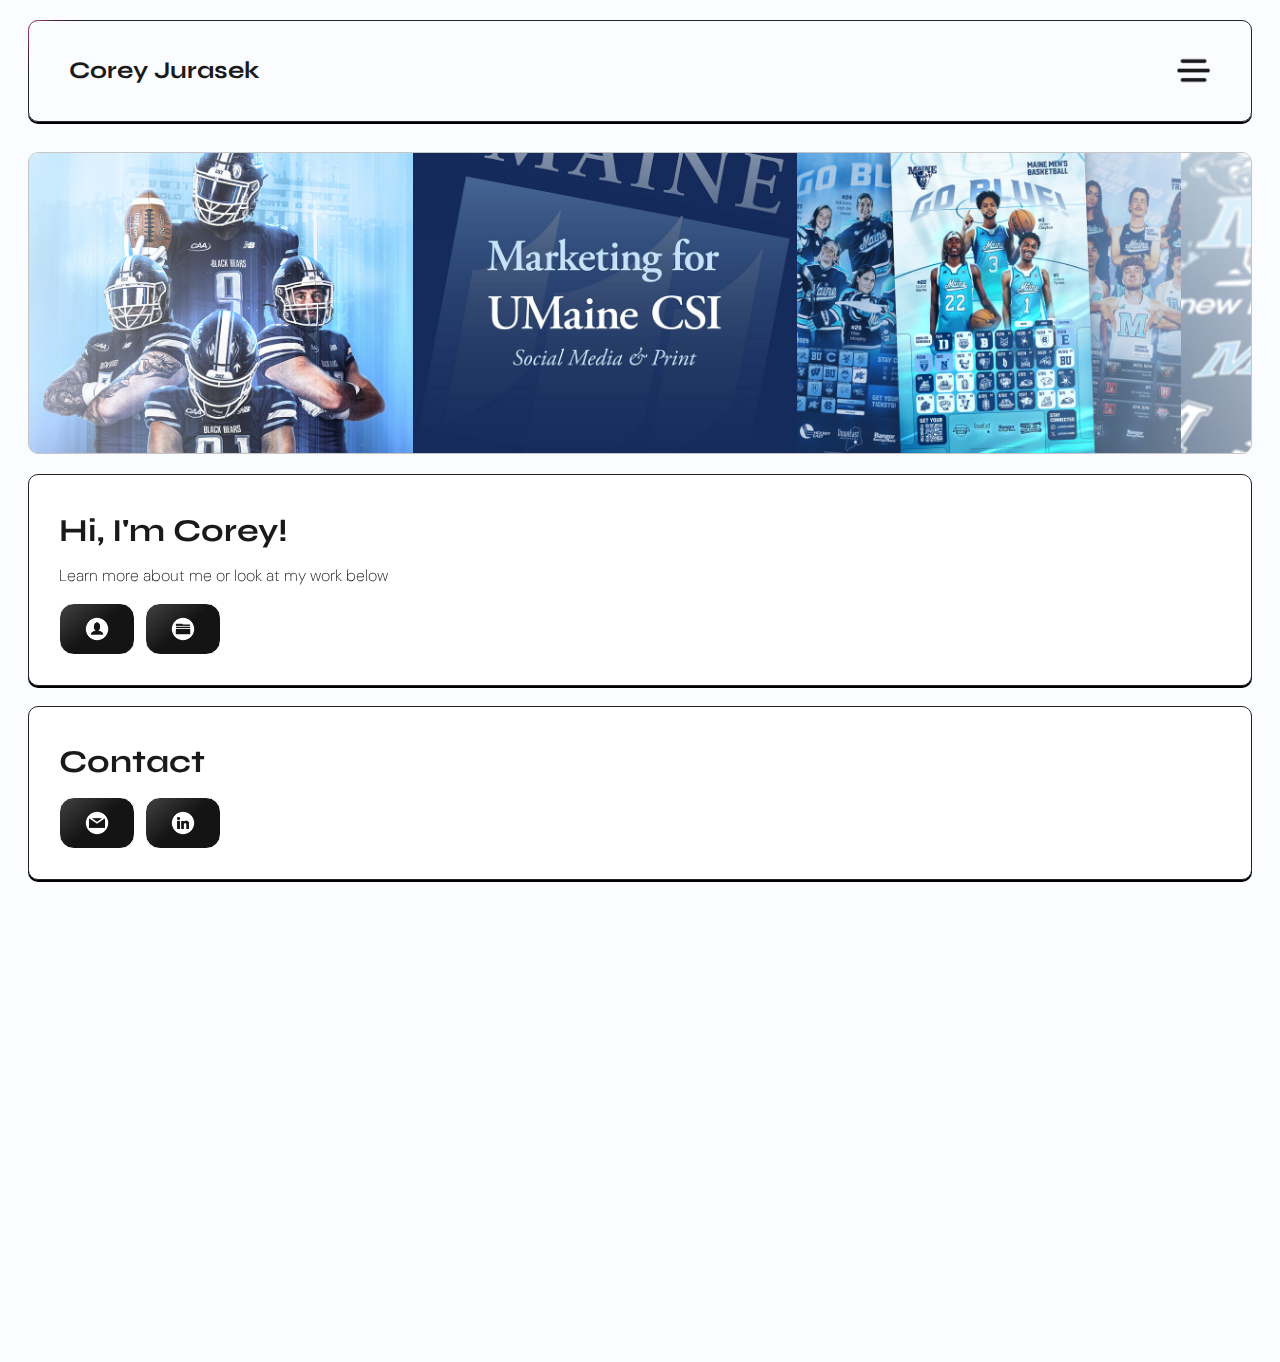
==== commit b42e53a8: "instaposts" ====
--- a/docs/index.html
+++ b/docs/index.html
@@ -64,15 +64,33 @@
       </div>
       <div class="portcards fade-in">
         <div class="containerport">
-        <blockquote class="instagram-media" data-instgrm-permalink="https://www.instagram.com/p/DHbCoT1urFg/?utm_source=ig_embed&amp;utm_campaign=loading" data-instgrm-version="14" style=" background:#FFF; border:0; border-radius:3px; box-shadow:0 0 1px 0 rgba(0,0,0,0.5),0 1px 10px 0 rgba(0,0,0,0.15); margin: 1px; max-width:120px; min-width:90px; padding:0; width:99.375%; width:-webkit-calc(100% - 2px); width:calc(100% - 2px);"><div style="padding:16px;"> <a href="https://www.instagram.com/p/DHbCoT1urFg/?utm_source=ig_embed&amp;utm_campaign=loading" style=" background:#FFFFFF; line-height:0; padding:0 0; text-align:center; text-decoration:none; width:100%;" target="_blank"> <div style=" display: flex; flex-direction: row;"> <div style="background-color: #F4F4F4; border-radius: 50%; flex-grow: 0; height: 40px; margin-right: 14px; width: 40px;"></div> <div style="display: flex; flex-direction: column; flex-grow: 1; justify-content: center;"> <div style=" background-color: #F4F4F4; border-radius: 4px; flex-grow: 0; height: 14px; margin-bottom: 6px; width: 100px;"></div> <div style=" background-color: #F4F4F4; border-radius: 4px; flex-grow: 0; height: 14px; width: 60px;"></div></div></div><div style="padding: 19% 0;"></div> <div style="display:block; height:50px; margin:0 auto 12px; width:50px;"><svg width="50px" height="50px" viewBox="0 0 60 60" version="1.1" xmlns="https://www.w3.org/2000/svg" xmlns:xlink="https://www.w3.org/1999/xlink"><g stroke="none" stroke-width="1" fill="none" fill-rule="evenodd"><g transform="translate(-511.000000, -20.000000)" fill="#000000"><g><path d="M556.869,30.41 C554.814,30.41 553.148,32.076 553.148,34.131 C553.148,36.186 554.814,37.852 556.869,37.852 C558.924,37.852 560.59,36.186 560.59,34.131 C560.59,32.076 558.924,30.41 556.869,30.41 M541,60.657 C535.114,60.657 530.342,55.887 530.342,50 C530.342,44.114 535.114,39.342 541,39.342 C546.887,39.342 551.658,44.114 551.658,50 C551.658,55.887 546.887,60.657 541,60.657 M541,33.886 C532.1,33.886 524.886,41.1 524.886,50 C524.886,58.899 532.1,66.113 541,66.113 C549.9,66.113 557.115,58.899 557.115,50 C557.115,41.1 549.9,33.886 541,33.886 M565.378,62.101 C565.244,65.022 564.756,66.606 564.346,67.663 C563.803,69.06 563.154,70.057 562.106,71.106 C561.058,72.155 560.06,72.803 558.662,73.347 C557.607,73.757 556.021,74.244 553.102,74.378 C549.944,74.521 548.997,74.552 541,74.552 C533.003,74.552 532.056,74.521 528.898,74.378 C525.979,74.244 524.393,73.757 523.338,73.347 C521.94,72.803 520.942,72.155 519.894,71.106 C518.846,70.057 518.197,69.06 517.654,67.663 C517.244,66.606 516.755,65.022 516.623,62.101 C516.479,58.943 516.448,57.996 516.448,50 C516.448,42.003 516.479,41.056 516.623,37.899 C516.755,34.978 517.244,33.391 517.654,32.338 C518.197,30.938 518.846,29.942 519.894,28.894 C520.942,27.846 521.94,27.196 523.338,26.654 C524.393,26.244 525.979,25.756 528.898,25.623 C532.057,25.479 533.004,25.448 541,25.448 C548.997,25.448 549.943,25.479 553.102,25.623 C556.021,25.756 557.607,26.244 558.662,26.654 C560.06,27.196 561.058,27.846 562.106,28.894 C563.154,29.942 563.803,30.938 564.346,32.338 C564.756,33.391 565.244,34.978 565.378,37.899 C565.522,41.056 565.552,42.003 565.552,50 C565.552,57.996 565.522,58.943 565.378,62.101 M570.82,37.631 C570.674,34.438 570.167,32.258 569.425,30.349 C568.659,28.377 567.633,26.702 565.965,25.035 C564.297,23.368 562.623,22.342 560.652,21.575 C558.743,20.834 556.562,20.326 553.369,20.18 C550.169,20.033 549.148,20 541,20 C532.853,20 531.831,20.033 528.631,20.18 C525.438,20.326 523.257,20.834 521.349,21.575 C519.376,22.342 517.703,23.368 516.035,25.035 C514.368,26.702 513.342,28.377 512.574,30.349 C511.834,32.258 511.326,34.438 511.181,37.631 C511.035,40.831 511,41.851 511,50 C511,58.147 511.035,59.17 511.181,62.369 C511.326,65.562 511.834,67.743 512.574,69.651 C513.342,71.625 514.368,73.296 516.035,74.965 C517.703,76.634 519.376,77.658 521.349,78.425 C523.257,79.167 525.438,79.673 528.631,79.82 C531.831,79.965 532.853,80.001 541,80.001 C549.148,80.001 550.169,79.965 553.369,79.82 C556.562,79.673 558.743,79.167 560.652,78.425 C562.623,77.658 564.297,76.634 565.965,74.965 C567.633,73.296 568.659,71.625 569.425,69.651 C570.167,67.743 570.674,65.562 570.82,62.369 C570.966,59.17 571,58.147 571,50 C571,41.851 570.966,40.831 570.82,37.631"></path></g></g></g></svg></div><div style="padding-top: 8px;"> <div style=" color:#3897f0; font-family:Arial,sans-serif; font-size:14px; font-style:normal; font-weight:550; line-height:18px;">View this post on Instagram</div></div><div style="padding: 12.5% 0;"></div> <div style="display: flex; flex-direction: row; margin-bottom: 14px; align-items: center;"><div> <div style="background-color: #F4F4F4; border-radius: 50%; height: 12.5px; width: 12.5px; transform: translateX(0px) translateY(7px);"></div> <div style="background-color: #F4F4F4; height: 12.5px; transform: rotate(-45deg) translateX(3px) translateY(1px); width: 12.5px; flex-grow: 0; margin-right: 14px; margin-left: 2px;"></div> <div style="background-color: #F4F4F4; border-radius: 50%; height: 12.5px; width: 12.5px; transform: translateX(9px) translateY(-18px);"></div></div><div style="margin-left: 8px;"> <div style=" background-color: #F4F4F4; border-radius: 50%; flex-grow: 0; height: 20px; width: 20px;"></div> <div style=" width: 0; height: 0; border-top: 2px solid transparent; border-left: 6px solid #f4f4f4; border-bottom: 2px solid transparent; transform: translateX(16px) translateY(-4px) rotate(30deg)"></div></div><div style="margin-left: auto;"> <div style=" width: 0px; border-top: 8px solid #F4F4F4; border-right: 8px solid transparent; transform: translateY(16px);"></div> <div style=" background-color: #F4F4F4; flex-grow: 0; height: 12px; width: 16px; transform: translateY(-4px);"></div> <div style=" width: 0; height: 0; border-top: 8px solid #F4F4F4; border-left: 8px solid transparent; transform: translateY(-4px) translateX(8px);"></div></div></div> <div style="display: flex; flex-direction: row; flex-grow: 1; justify-content: center; margin-bottom: 24px;"> <div style=" background-color: #F4F4F4; border-radius: 4px; flex-grow: 0; height: 14px; margin-bottom: 6px; width: 224px;"></div> <div style=" background-color: #F4F4F4; border-radius: 4px; flex-grow: 0; height: 14px; width: 144px;"></div></div></a><p style=" color:#c9c8cd; font-family:Arial,sans-serif; font-size:14px; line-height:17px; margin-bottom:0; margin-top:8px; overflow:hidden; padding:8px 0 7px; text-align:center; text-overflow:ellipsis; white-space:nowrap;"><a href="https://www.instagram.com/p/DHbCoT1urFg/?utm_source=ig_embed&amp;utm_campaign=loading" style=" color:#c9c8cd; font-family:Arial,sans-serif; font-size:14px; font-style:normal; font-weight:normal; line-height:17px; text-decoration:none;" target="_blank">A post shared by Corey | Graphic Design (@coreyjrskdesign)</a></p></div></blockquote>
-        <blockquote class="instagram-media" data-instgrm-permalink="https://www.instagram.com/p/DHOveF8Jsfe/?utm_source=ig_embed&amp;utm_campaign=loading" data-instgrm-version="14" style=" background:#FFF; border:0; border-radius:3px; box-shadow:0 0 1px 0 rgba(0,0,0,0.5),0 1px 10px 0 rgba(0,0,0,0.15); margin: 1px; max-width:120px; min-width:90px; padding:0; width:99.375%; width:-webkit-calc(100% - 2px); width:calc(100% - 2px);"><div style="padding:16px;"> <a href="https://www.instagram.com/p/DHOveF8Jsfe/?utm_source=ig_embed&amp;utm_campaign=loading" style=" background:#FFFFFF; line-height:0; padding:0 0; text-align:center; text-decoration:none; width:100%;" target="_blank"> <div style=" display: flex; flex-direction: row;"> <div style="background-color: #F4F4F4; border-radius: 50%; flex-grow: 0; height: 40px; margin-right: 14px; width: 40px;"></div> <div style="display: flex; flex-direction: column; flex-grow: 1; justify-content: center;"> <div style=" background-color: #F4F4F4; border-radius: 4px; flex-grow: 0; height: 14px; margin-bottom: 6px; width: 100px;"></div> <div style=" background-color: #F4F4F4; border-radius: 4px; flex-grow: 0; height: 14px; width: 60px;"></div></div></div><div style="padding: 19% 0;"></div> <div style="display:block; height:50px; margin:0 auto 12px; width:50px;"><svg width="50px" height="50px" viewBox="0 0 60 60" version="1.1" xmlns="https://www.w3.org/2000/svg" xmlns:xlink="https://www.w3.org/1999/xlink"><g stroke="none" stroke-width="1" fill="none" fill-rule="evenodd"><g transform="translate(-511.000000, -20.000000)" fill="#000000"><g><path d="M556.869,30.41 C554.814,30.41 553.148,32.076 553.148,34.131 C553.148,36.186 554.814,37.852 556.869,37.852 C558.924,37.852 560.59,36.186 560.59,34.131 C560.59,32.076 558.924,30.41 556.869,30.41 M541,60.657 C535.114,60.657 530.342,55.887 530.342,50 C530.342,44.114 535.114,39.342 541,39.342 C546.887,39.342 551.658,44.114 551.658,50 C551.658,55.887 546.887,60.657 541,60.657 M541,33.886 C532.1,33.886 524.886,41.1 524.886,50 C524.886,58.899 532.1,66.113 541,66.113 C549.9,66.113 557.115,58.899 557.115,50 C557.115,41.1 549.9,33.886 541,33.886 M565.378,62.101 C565.244,65.022 564.756,66.606 564.346,67.663 C563.803,69.06 563.154,70.057 562.106,71.106 C561.058,72.155 560.06,72.803 558.662,73.347 C557.607,73.757 556.021,74.244 553.102,74.378 C549.944,74.521 548.997,74.552 541,74.552 C533.003,74.552 532.056,74.521 528.898,74.378 C525.979,74.244 524.393,73.757 523.338,73.347 C521.94,72.803 520.942,72.155 519.894,71.106 C518.846,70.057 518.197,69.06 517.654,67.663 C517.244,66.606 516.755,65.022 516.623,62.101 C516.479,58.943 516.448,57.996 516.448,50 C516.448,42.003 516.479,41.056 516.623,37.899 C516.755,34.978 517.244,33.391 517.654,32.338 C518.197,30.938 518.846,29.942 519.894,28.894 C520.942,27.846 521.94,27.196 523.338,26.654 C524.393,26.244 525.979,25.756 528.898,25.623 C532.057,25.479 533.004,25.448 541,25.448 C548.997,25.448 549.943,25.479 553.102,25.623 C556.021,25.756 557.607,26.244 558.662,26.654 C560.06,27.196 561.058,27.846 562.106,28.894 C563.154,29.942 563.803,30.938 564.346,32.338 C564.756,33.391 565.244,34.978 565.378,37.899 C565.522,41.056 565.552,42.003 565.552,50 C565.552,57.996 565.522,58.943 565.378,62.101 M570.82,37.631 C570.674,34.438 570.167,32.258 569.425,30.349 C568.659,28.377 567.633,26.702 565.965,25.035 C564.297,23.368 562.623,22.342 560.652,21.575 C558.743,20.834 556.562,20.326 553.369,20.18 C550.169,20.033 549.148,20 541,20 C532.853,20 531.831,20.033 528.631,20.18 C525.438,20.326 523.257,20.834 521.349,21.575 C519.376,22.342 517.703,23.368 516.035,25.035 C514.368,26.702 513.342,28.377 512.574,30.349 C511.834,32.258 511.326,34.438 511.181,37.631 C511.035,40.831 511,41.851 511,50 C511,58.147 511.035,59.17 511.181,62.369 C511.326,65.562 511.834,67.743 512.574,69.651 C513.342,71.625 514.368,73.296 516.035,74.965 C517.703,76.634 519.376,77.658 521.349,78.425 C523.257,79.167 525.438,79.673 528.631,79.82 C531.831,79.965 532.853,80.001 541,80.001 C549.148,80.001 550.169,79.965 553.369,79.82 C556.562,79.673 558.743,79.167 560.652,78.425 C562.623,77.658 564.297,76.634 565.965,74.965 C567.633,73.296 568.659,71.625 569.425,69.651 C570.167,67.743 570.674,65.562 570.82,62.369 C570.966,59.17 571,58.147 571,50 C571,41.851 570.966,40.831 570.82,37.631"></path></g></g></g></svg></div><div style="padding-top: 8px;"> <div style=" color:#3897f0; font-family:Arial,sans-serif; font-size:14px; font-style:normal; font-weight:550; line-height:18px;">View this post on Instagram</div></div><div style="padding: 12.5% 0;"></div> <div style="display: flex; flex-direction: row; margin-bottom: 14px; align-items: center;"><div> <div style="background-color: #F4F4F4; border-radius: 50%; height: 12.5px; width: 12.5px; transform: translateX(0px) translateY(7px);"></div> <div style="background-color: #F4F4F4; height: 12.5px; transform: rotate(-45deg) translateX(3px) translateY(1px); width: 12.5px; flex-grow: 0; margin-right: 14px; margin-left: 2px;"></div> <div style="background-color: #F4F4F4; border-radius: 50%; height: 12.5px; width: 12.5px; transform: translateX(9px) translateY(-18px);"></div></div><div style="margin-left: 8px;"> <div style=" background-color: #F4F4F4; border-radius: 50%; flex-grow: 0; height: 20px; width: 20px;"></div> <div style=" width: 0; height: 0; border-top: 2px solid transparent; border-left: 6px solid #f4f4f4; border-bottom: 2px solid transparent; transform: translateX(16px) translateY(-4px) rotate(30deg)"></div></div><div style="margin-left: auto;"> <div style=" width: 0px; border-top: 8px solid #F4F4F4; border-right: 8px solid transparent; transform: translateY(16px);"></div> <div style=" background-color: #F4F4F4; flex-grow: 0; height: 12px; width: 16px; transform: translateY(-4px);"></div> <div style=" width: 0; height: 0; border-top: 8px solid #F4F4F4; border-left: 8px solid transparent; transform: translateY(-4px) translateX(8px);"></div></div></div> <div style="display: flex; flex-direction: row; flex-grow: 1; justify-content: center; margin-bottom: 24px;"> <div style=" background-color: #F4F4F4; border-radius: 4px; flex-grow: 0; height: 14px; margin-bottom: 6px; width: 224px;"></div> <div style=" background-color: #F4F4F4; border-radius: 4px; flex-grow: 0; height: 14px; width: 144px;"></div></div></a><p style=" color:#c9c8cd; font-family:Arial,sans-serif; font-size:14px; line-height:17px; margin-bottom:0; margin-top:8px; overflow:hidden; padding:8px 0 7px; text-align:center; text-overflow:ellipsis; white-space:nowrap;"><a href="https://www.instagram.com/p/DHOveF8Jsfe/?utm_source=ig_embed&amp;utm_campaign=loading" style=" color:#c9c8cd; font-family:Arial,sans-serif; font-size:14px; font-style:normal; font-weight:normal; line-height:17px; text-decoration:none;" target="_blank">A post shared by Corey | Graphic Design (@coreyjrskdesign)</a></p></div></blockquote>
-        <blockquote class="instagram-media" data-instgrm-permalink="https://www.instagram.com/p/DHJ_ayhJwLh/?utm_source=ig_embed&amp;utm_campaign=loading" data-instgrm-version="14" style=" background:#FFF; border:0; border-radius:3px; box-shadow:0 0 1px 0 rgba(0,0,0,0.5),0 1px 10px 0 rgba(0,0,0,0.15); margin: 1px; max-width:120px; min-width:90px; padding:0; width:99.375%; width:-webkit-calc(100% - 2px); width:calc(100% - 2px);"><div style="padding:16px;"> <a href="https://www.instagram.com/p/DHJ_ayhJwLh/?utm_source=ig_embed&amp;utm_campaign=loading" style=" background:#FFFFFF; line-height:0; padding:0 0; text-align:center; text-decoration:none; width:100%;" target="_blank"> <div style=" display: flex; flex-direction: row;"> <div style="background-color: #F4F4F4; border-radius: 50%; flex-grow: 0; height: 40px; margin-right: 14px; width: 40px;"></div> <div style="display: flex; flex-direction: column; flex-grow: 1; justify-content: center;"> <div style=" background-color: #F4F4F4; border-radius: 4px; flex-grow: 0; height: 14px; margin-bottom: 6px; width: 100px;"></div> <div style=" background-color: #F4F4F4; border-radius: 4px; flex-grow: 0; height: 14px; width: 60px;"></div></div></div><div style="padding: 19% 0;"></div> <div style="display:block; height:50px; margin:0 auto 12px; width:50px;"><svg width="50px" height="50px" viewBox="0 0 60 60" version="1.1" xmlns="https://www.w3.org/2000/svg" xmlns:xlink="https://www.w3.org/1999/xlink"><g stroke="none" stroke-width="1" fill="none" fill-rule="evenodd"><g transform="translate(-511.000000, -20.000000)" fill="#000000"><g><path d="M556.869,30.41 C554.814,30.41 553.148,32.076 553.148,34.131 C553.148,36.186 554.814,37.852 556.869,37.852 C558.924,37.852 560.59,36.186 560.59,34.131 C560.59,32.076 558.924,30.41 556.869,30.41 M541,60.657 C535.114,60.657 530.342,55.887 530.342,50 C530.342,44.114 535.114,39.342 541,39.342 C546.887,39.342 551.658,44.114 551.658,50 C551.658,55.887 546.887,60.657 541,60.657 M541,33.886 C532.1,33.886 524.886,41.1 524.886,50 C524.886,58.899 532.1,66.113 541,66.113 C549.9,66.113 557.115,58.899 557.115,50 C557.115,41.1 549.9,33.886 541,33.886 M565.378,62.101 C565.244,65.022 564.756,66.606 564.346,67.663 C563.803,69.06 563.154,70.057 562.106,71.106 C561.058,72.155 560.06,72.803 558.662,73.347 C557.607,73.757 556.021,74.244 553.102,74.378 C549.944,74.521 548.997,74.552 541,74.552 C533.003,74.552 532.056,74.521 528.898,74.378 C525.979,74.244 524.393,73.757 523.338,73.347 C521.94,72.803 520.942,72.155 519.894,71.106 C518.846,70.057 518.197,69.06 517.654,67.663 C517.244,66.606 516.755,65.022 516.623,62.101 C516.479,58.943 516.448,57.996 516.448,50 C516.448,42.003 516.479,41.056 516.623,37.899 C516.755,34.978 517.244,33.391 517.654,32.338 C518.197,30.938 518.846,29.942 519.894,28.894 C520.942,27.846 521.94,27.196 523.338,26.654 C524.393,26.244 525.979,25.756 528.898,25.623 C532.057,25.479 533.004,25.448 541,25.448 C548.997,25.448 549.943,25.479 553.102,25.623 C556.021,25.756 557.607,26.244 558.662,26.654 C560.06,27.196 561.058,27.846 562.106,28.894 C563.154,29.942 563.803,30.938 564.346,32.338 C564.756,33.391 565.244,34.978 565.378,37.899 C565.522,41.056 565.552,42.003 565.552,50 C565.552,57.996 565.522,58.943 565.378,62.101 M570.82,37.631 C570.674,34.438 570.167,32.258 569.425,30.349 C568.659,28.377 567.633,26.702 565.965,25.035 C564.297,23.368 562.623,22.342 560.652,21.575 C558.743,20.834 556.562,20.326 553.369,20.18 C550.169,20.033 549.148,20 541,20 C532.853,20 531.831,20.033 528.631,20.18 C525.438,20.326 523.257,20.834 521.349,21.575 C519.376,22.342 517.703,23.368 516.035,25.035 C514.368,26.702 513.342,28.377 512.574,30.349 C511.834,32.258 511.326,34.438 511.181,37.631 C511.035,40.831 511,41.851 511,50 C511,58.147 511.035,59.17 511.181,62.369 C511.326,65.562 511.834,67.743 512.574,69.651 C513.342,71.625 514.368,73.296 516.035,74.965 C517.703,76.634 519.376,77.658 521.349,78.425 C523.257,79.167 525.438,79.673 528.631,79.82 C531.831,79.965 532.853,80.001 541,80.001 C549.148,80.001 550.169,79.965 553.369,79.82 C556.562,79.673 558.743,79.167 560.652,78.425 C562.623,77.658 564.297,76.634 565.965,74.965 C567.633,73.296 568.659,71.625 569.425,69.651 C570.167,67.743 570.674,65.562 570.82,62.369 C570.966,59.17 571,58.147 571,50 C571,41.851 570.966,40.831 570.82,37.631"></path></g></g></g></svg></div><div style="padding-top: 8px;"> <div style=" color:#3897f0; font-family:Arial,sans-serif; font-size:14px; font-style:normal; font-weight:550; line-height:18px;">View this post on Instagram</div></div><div style="padding: 12.5% 0;"></div> <div style="display: flex; flex-direction: row; margin-bottom: 14px; align-items: center;"><div> <div style="background-color: #F4F4F4; border-radius: 50%; height: 12.5px; width: 12.5px; transform: translateX(0px) translateY(7px);"></div> <div style="background-color: #F4F4F4; height: 12.5px; transform: rotate(-45deg) translateX(3px) translateY(1px); width: 12.5px; flex-grow: 0; margin-right: 14px; margin-left: 2px;"></div> <div style="background-color: #F4F4F4; border-radius: 50%; height: 12.5px; width: 12.5px; transform: translateX(9px) translateY(-18px);"></div></div><div style="margin-left: 8px;"> <div style=" background-color: #F4F4F4; border-radius: 50%; flex-grow: 0; height: 20px; width: 20px;"></div> <div style=" width: 0; height: 0; border-top: 2px solid transparent; border-left: 6px solid #f4f4f4; border-bottom: 2px solid transparent; transform: translateX(16px) translateY(-4px) rotate(30deg)"></div></div><div style="margin-left: auto;"> <div style=" width: 0px; border-top: 8px solid #F4F4F4; border-right: 8px solid transparent; transform: translateY(16px);"></div> <div style=" background-color: #F4F4F4; flex-grow: 0; height: 12px; width: 16px; transform: translateY(-4px);"></div> <div style=" width: 0; height: 0; border-top: 8px solid #F4F4F4; border-left: 8px solid transparent; transform: translateY(-4px) translateX(8px);"></div></div></div> <div style="display: flex; flex-direction: row; flex-grow: 1; justify-content: center; margin-bottom: 24px;"> <div style=" background-color: #F4F4F4; border-radius: 4px; flex-grow: 0; height: 14px; margin-bottom: 6px; width: 224px;"></div> <div style=" background-color: #F4F4F4; border-radius: 4px; flex-grow: 0; height: 14px; width: 144px;"></div></div></a><p style=" color:#c9c8cd; font-family:Arial,sans-serif; font-size:14px; line-height:17px; margin-bottom:0; margin-top:8px; overflow:hidden; padding:8px 0 7px; text-align:center; text-overflow:ellipsis; white-space:nowrap;"><a href="https://www.instagram.com/p/DHJ_ayhJwLh/?utm_source=ig_embed&amp;utm_campaign=loading" style=" color:#c9c8cd; font-family:Arial,sans-serif; font-size:14px; font-style:normal; font-weight:normal; line-height:17px; text-decoration:none;" target="_blank">A post shared by Corey | Graphic Design (@coreyjrskdesign)</a></p></div></blockquote>
+        <div class="outer-embed-container">
+        <div class="embed-container">
+        <blockquote class="instagram-media" data-instgrm-permalink="https://www.instagram.com/p/DHbCoT1urFg/?utm_source=ig_embed&amp;utm_campaign=loading" data-instgrm-version="14" style=" background:#FFF; border:0; border-radius:3px; box-shadow:0 0 1px 0 rgba(0,0,0,0.5),0 1px 10px 0 rgba(0,0,0,0.15); margin: 1px; max-width:120px; min-width:90px; padding:0; width:99.375%; width:-webkit-calc(100% - 2px); width:calc(100% - 2px);"><div style="padding:16px;"> <a href="https://www.instagram.com/p/DHbCoT1urFg/?utm_source=ig_embed&amp;utm_campaign=loading" style=" background:#FFFFFF; line-height:0; padding:0 0; text-align:center; text-decoration:none; width:100%;" target="_blank"> <div style=" display: flex; flex-direction: row;"> <div style="background-color: #F4F4F4; border-radius: 50%; flex-grow: 0; height: 40px; margin-right: 14px; width: 40px;"></div> <div style="display: flex; flex-direction: column; flex-grow: 1; justify-content: center;"> <div style=" background-color: #F4F4F4; border-radius: 4px; flex-grow: 0; height: 14px; margin-bottom: 6px; width: 100px;"></div> <div style=" background-color: #F4F4F4; border-radius: 4px; flex-grow: 0; height: 14px; width: 60px;"></div></div></div><div style="padding: 19% 0;"></div> <div style="display:block; height:50px; margin:0 auto 12px; width:50px;"><svg width="50px" height="50px" viewBox="0 0 60 60" version="1.1" xmlns="https://www.w3.org/2000/svg" xmlns:xlink="https://www.w3.org/1999/xlink"><g stroke="none" stroke-width="1" fill="none" fill-rule="evenodd"><g transform="translate(-511.000000, -20.000000)" fill="#000000"><g><path d="M556.869,30.41 C554.814,30.41 553.148,32.076 553.148,34.131 C553.148,36.186 554.814,37.852 556.869,37.852 C558.924,37.852 560.59,36.186 560.59,34.131 C560.59,32.076 558.924,30.41 556.869,30.41 M541,60.657 C535.114,60.657 530.342,55.887 530.342,50 C530.342,44.114 535.114,39.342 541,39.342 C546.887,39.342 551.658,44.114 551.658,50 C551.658,55.887 546.887,60.657 541,60.657 M541,33.886 C532.1,33.886 524.886,41.1 524.886,50 C524.886,58.899 532.1,66.113 541,66.113 C549.9,66.113 557.115,58.899 557.115,50 C557.115,41.1 549.9,33.886 541,33.886 M565.378,62.101 C565.244,65.022 564.756,66.606 564.346,67.663 C563.803,69.06 563.154,70.057 562.106,71.106 C561.058,72.155 560.06,72.803 558.662,73.347 C557.607,73.757 556.021,74.244 553.102,74.378 C549.944,74.521 548.997,74.552 541,74.552 C533.003,74.552 532.056,74.521 528.898,74.378 C525.979,74.244 524.393,73.757 523.338,73.347 C521.94,72.803 520.942,72.155 519.894,71.106 C518.846,70.057 518.197,69.06 517.654,67.663 C517.244,66.606 516.755,65.022 516.623,62.101 C516.479,58.943 516.448,57.996 516.448,50 C516.448,42.003 516.479,41.056 516.623,37.899 C516.755,34.978 517.244,33.391 517.654,32.338 C518.197,30.938 518.846,29.942 519.894,28.894 C520.942,27.846 521.94,27.196 523.338,26.654 C524.393,26.244 525.979,25.756 528.898,25.623 C532.057,25.479 533.004,25.448 541,25.448 C548.997,25.448 549.943,25.479 553.102,25.623 C556.021,25.756 557.607,26.244 558.662,26.654 C560.06,27.196 561.058,27.846 562.106,28.894 C563.154,29.942 563.803,30.938 564.346,32.338 C564.756,33.391 565.244,34.978 565.378,37.899 C565.522,41.056 565.552,42.003 565.552,50 C565.552,57.996 565.522,58.943 565.378,62.101 M570.82,37.631 C570.674,34.438 570.167,32.258 569.425,30.349 C568.659,28.377 567.633,26.702 565.965,25.035 C564.297,23.368 562.623,22.342 560.652,21.575 C558.743,20.834 556.562,20.326 553.369,20.18 C550.169,20.033 549.148,20 541,20 C532.853,20 531.831,20.033 528.631,20.18 C525.438,20.326 523.257,20.834 521.349,21.575 C519.376,22.342 517.703,23.368 516.035,25.035 C514.368,26.702 513.342,28.377 512.574,30.349 C511.834,32.258 511.326,34.438 511.181,37.631 C511.035,40.831 511,41.851 511,50 C511,58.147 511.035,59.17 511.181,62.369 C511.326,65.562 511.834,67.743 512.574,69.651 C513.342,71.625 514.368,73.296 516.035,74.965 C517.703,76.634 519.376,77.658 521.349,78.425 C523.257,79.167 525.438,79.673 528.631,79.82 C531.831,79.965 532.853,80.001 541,80.001 C549.148,80.001 550.169,79.965 553.369,79.82 C556.562,79.673 558.743,79.167 560.652,78.425 C562.623,77.658 564.297,76.634 565.965,74.965 C567.633,73.296 568.659,71.625 569.425,69.651 C570.167,67.743 570.674,65.562 570.82,62.369 C570.966,59.17 571,58.147 571,50 C571,41.851 570.966,40.831 570.82,37.631"></path></g></g></g></svg></div><div style="padding-top: 8px;"> <div style=" color:#3897f0; font-family:Arial,sans-serif; font-size:14px; font-style:normal; font-weight:550; line-height:18px;">View this post on Instagram</div></div><div style="padding: 12.5% 0;"></div> <div style="display: flex; flex-direction: row; margin-bottom: 14px; align-items: center;"><div> <div style="background-color: #F4F4F4; border-radius: 50%; height: 12.5px; width: 12.5px; transform: translateX(0px) translateY(7px);"></div> <div style="background-color: #F4F4F4; height: 12.5px; transform: rotate(-45deg) translateX(3px) translateY(1px); width: 12.5px; flex-grow: 0; margin-right: 14px; margin-left: 2px;"></div> <div style="background-color: #F4F4F4; border-radius: 50%; height: 12.5px; width: 12.5px; transform: translateX(9px) translateY(-18px);"></div></div><div style="margin-left: 8px;"> <div style=" background-color: #F4F4F4; border-radius: 50%; flex-grow: 0; height: 20px; width: 20px;"></div> <div style=" width: 0; height: 0; border-top: 2px solid transparent; border-left: 6px solid #f4f4f4; border-bottom: 2px solid transparent; transform: translateX(16px) translateY(-4px) rotate(30deg)"></div></div><div style="margin-left: auto;"> <div style=" width: 0px; border-top: 8px solid #F4F4F4; border-right: 8px solid transparent; transform: translateY(16px);"></div> <div style=" background-color: #F4F4F4; flex-grow: 0; height: 12px; width: 16px; transform: translateY(-4px);"></div> <div style=" width: 0; height: 0; border-top: 8px solid #F4F4F4; border-left: 8px solid transparent; transform: translateY(-4px) translateX(8px);"></div></div></div> <div style="display: flex; flex-direction: row; flex-grow: 1; justify-content: center; margin-bottom: 24px;"> <div style=" background-color: #F4F4F4; border-radius: 4px; flex-grow: 0; height: 14px; margin-bottom: 6px; width: 70px;"></div> <div style=" background-color: #F4F4F4; border-radius: 4px; flex-grow: 0; height: 14px; width: 70px;"></div></div></a><p style=" color:#c9c8cd; font-family:Arial,sans-serif; font-size:14px; line-height:17px; margin-bottom:0; margin-top:8px; overflow:hidden; padding:8px 0 7px; text-align:center; text-overflow:ellipsis; white-space:nowrap;"><a href="https://www.instagram.com/p/DHbCoT1urFg/?utm_source=ig_embed&amp;utm_campaign=loading" style=" color:#c9c8cd; font-family:Arial,sans-serif; font-size:14px; font-style:normal; font-weight:normal; line-height:17px; text-decoration:none;" target="_blank">A post shared by Corey | Graphic Design (@coreyjrskdesign)</a></p></div></blockquote>
         <script async src="//www.instagram.com/embed.js"></script>
-         
-      </div>
-      <div class="button-container">
-        <a href="https://www.instagram.com/coreyjrskdesign/"><button><img class="button-icon" src="Assets/images/IconInstagram.png">Instagram</button></a>
-        </div> </div>
+        </div></div>
+        <div class="outer-embed-container">
+        <div class="embed-container">
+        <blockquote class="instagram-media" data-instgrm-permalink="https://www.instagram.com/p/DHOveF8Jsfe/?utm_source=ig_embed&amp;utm_campaign=loading" data-instgrm-version="14" style=" background:#FFF; border:0; border-radius:3px; box-shadow:0 0 1px 0 rgba(0,0,0,0.5),0 1px 10px 0 rgba(0,0,0,0.15); margin: 1px; max-width:120px; min-width:90px; padding:0; width:99.375%; width:-webkit-calc(100% - 2px); width:calc(100% - 2px);"><div style="padding:16px;"> <a href="https://www.instagram.com/p/DHOveF8Jsfe/?utm_source=ig_embed&amp;utm_campaign=loading" style=" background:#FFFFFF; line-height:0; padding:0 0; text-align:center; text-decoration:none; width:100%;" target="_blank"> <div style=" display: flex; flex-direction: row;"> <div style="background-color: #F4F4F4; border-radius: 50%; flex-grow: 0; height: 40px; margin-right: 14px; width: 40px;"></div> <div style="display: flex; flex-direction: column; flex-grow: 1; justify-content: center;"> <div style=" background-color: #F4F4F4; border-radius: 4px; flex-grow: 0; height: 14px; margin-bottom: 6px; width: 100px;"></div> <div style=" background-color: #F4F4F4; border-radius: 4px; flex-grow: 0; height: 14px; width: 60px;"></div></div></div><div style="padding: 19% 0;"></div> <div style="display:block; height:50px; margin:0 auto 12px; width:50px;"><svg width="50px" height="50px" viewBox="0 0 60 60" version="1.1" xmlns="https://www.w3.org/2000/svg" xmlns:xlink="https://www.w3.org/1999/xlink"><g stroke="none" stroke-width="1" fill="none" fill-rule="evenodd"><g transform="translate(-511.000000, -20.000000)" fill="#000000"><g><path d="M556.869,30.41 C554.814,30.41 553.148,32.076 553.148,34.131 C553.148,36.186 554.814,37.852 556.869,37.852 C558.924,37.852 560.59,36.186 560.59,34.131 C560.59,32.076 558.924,30.41 556.869,30.41 M541,60.657 C535.114,60.657 530.342,55.887 530.342,50 C530.342,44.114 535.114,39.342 541,39.342 C546.887,39.342 551.658,44.114 551.658,50 C551.658,55.887 546.887,60.657 541,60.657 M541,33.886 C532.1,33.886 524.886,41.1 524.886,50 C524.886,58.899 532.1,66.113 541,66.113 C549.9,66.113 557.115,58.899 557.115,50 C557.115,41.1 549.9,33.886 541,33.886 M565.378,62.101 C565.244,65.022 564.756,66.606 564.346,67.663 C563.803,69.06 563.154,70.057 562.106,71.106 C561.058,72.155 560.06,72.803 558.662,73.347 C557.607,73.757 556.021,74.244 553.102,74.378 C549.944,74.521 548.997,74.552 541,74.552 C533.003,74.552 532.056,74.521 528.898,74.378 C525.979,74.244 524.393,73.757 523.338,73.347 C521.94,72.803 520.942,72.155 519.894,71.106 C518.846,70.057 518.197,69.06 517.654,67.663 C517.244,66.606 516.755,65.022 516.623,62.101 C516.479,58.943 516.448,57.996 516.448,50 C516.448,42.003 516.479,41.056 516.623,37.899 C516.755,34.978 517.244,33.391 517.654,32.338 C518.197,30.938 518.846,29.942 519.894,28.894 C520.942,27.846 521.94,27.196 523.338,26.654 C524.393,26.244 525.979,25.756 528.898,25.623 C532.057,25.479 533.004,25.448 541,25.448 C548.997,25.448 549.943,25.479 553.102,25.623 C556.021,25.756 557.607,26.244 558.662,26.654 C560.06,27.196 561.058,27.846 562.106,28.894 C563.154,29.942 563.803,30.938 564.346,32.338 C564.756,33.391 565.244,34.978 565.378,37.899 C565.522,41.056 565.552,42.003 565.552,50 C565.552,57.996 565.522,58.943 565.378,62.101 M570.82,37.631 C570.674,34.438 570.167,32.258 569.425,30.349 C568.659,28.377 567.633,26.702 565.965,25.035 C564.297,23.368 562.623,22.342 560.652,21.575 C558.743,20.834 556.562,20.326 553.369,20.18 C550.169,20.033 549.148,20 541,20 C532.853,20 531.831,20.033 528.631,20.18 C525.438,20.326 523.257,20.834 521.349,21.575 C519.376,22.342 517.703,23.368 516.035,25.035 C514.368,26.702 513.342,28.377 512.574,30.349 C511.834,32.258 511.326,34.438 511.181,37.631 C511.035,40.831 511,41.851 511,50 C511,58.147 511.035,59.17 511.181,62.369 C511.326,65.562 511.834,67.743 512.574,69.651 C513.342,71.625 514.368,73.296 516.035,74.965 C517.703,76.634 519.376,77.658 521.349,78.425 C523.257,79.167 525.438,79.673 528.631,79.82 C531.831,79.965 532.853,80.001 541,80.001 C549.148,80.001 550.169,79.965 553.369,79.82 C556.562,79.673 558.743,79.167 560.652,78.425 C562.623,77.658 564.297,76.634 565.965,74.965 C567.633,73.296 568.659,71.625 569.425,69.651 C570.167,67.743 570.674,65.562 570.82,62.369 C570.966,59.17 571,58.147 571,50 C571,41.851 570.966,40.831 570.82,37.631"></path></g></g></g></svg></div><div style="padding-top: 8px;"> <div style=" color:#3897f0; font-family:Arial,sans-serif; font-size:14px; font-style:normal; font-weight:550; line-height:18px;">View this post on Instagram</div></div><div style="padding: 12.5% 0;"></div> <div style="display: flex; flex-direction: row; margin-bottom: 14px; align-items: center;"><div> <div style="background-color: #F4F4F4; border-radius: 50%; height: 12.5px; width: 12.5px; transform: translateX(0px) translateY(7px);"></div> <div style="background-color: #F4F4F4; height: 12.5px; transform: rotate(-45deg) translateX(3px) translateY(1px); width: 12.5px; flex-grow: 0; margin-right: 14px; margin-left: 2px;"></div> <div style="background-color: #F4F4F4; border-radius: 50%; height: 12.5px; width: 12.5px; transform: translateX(9px) translateY(-18px);"></div></div><div style="margin-left: 8px;"> <div style=" background-color: #F4F4F4; border-radius: 50%; flex-grow: 0; height: 20px; width: 20px;"></div> <div style=" width: 0; height: 0; border-top: 2px solid transparent; border-left: 6px solid #f4f4f4; border-bottom: 2px solid transparent; transform: translateX(16px) translateY(-4px) rotate(30deg)"></div></div><div style="margin-left: auto;"> <div style=" width: 0px; border-top: 8px solid #F4F4F4; border-right: 8px solid transparent; transform: translateY(16px);"></div> <div style=" background-color: #F4F4F4; flex-grow: 0; height: 12px; width: 16px; transform: translateY(-4px);"></div> <div style=" width: 0; height: 0; border-top: 8px solid #F4F4F4; border-left: 8px solid transparent; transform: translateY(-4px) translateX(8px);"></div></div></div> <div style="display: flex; flex-direction: row; flex-grow: 1; justify-content: center; margin-bottom: 24px;"> <div style=" background-color: #F4F4F4; border-radius: 4px; flex-grow: 0; height: 14px; margin-bottom: 6px; width: 70px;"></div> <div style=" background-color: #F4F4F4; border-radius: 4px; flex-grow: 0; height: 14px; width: 70px;"></div></div></a><p style=" color:#c9c8cd; font-family:Arial,sans-serif; font-size:14px; line-height:17px; margin-bottom:0; margin-top:8px; overflow:hidden; padding:8px 0 7px; text-align:center; text-overflow:ellipsis; white-space:nowrap;"><a href="https://www.instagram.com/p/DHOveF8Jsfe/?utm_source=ig_embed&amp;utm_campaign=loading" style=" color:#c9c8cd; font-family:Arial,sans-serif; font-size:14px; font-style:normal; font-weight:normal; line-height:17px; text-decoration:none;" target="_blank">A post shared by Corey | Graphic Design (@coreyjrskdesign)</a></p></div></blockquote>
+        <script async src="//www.instagram.com/embed.js"></script>
+        </div></div>
+        <div class="outer-embed-container">
+        <div class="embed-container">
+        <blockquote class="instagram-media" data-instgrm-permalink="https://www.instagram.com/p/DHJ_ayhJwLh/?utm_source=ig_embed&amp;utm_campaign=loading" data-instgrm-version="14" style=" background:#FFF; border:0; border-radius:3px; box-shadow:0 0 1px 0 rgba(0,0,0,0.5),0 1px 10px 0 rgba(0,0,0,0.15); margin: 1px; max-width:120px; min-width:90px; padding:0; width:99.375%; width:-webkit-calc(100% - 2px); width:calc(100% - 2px);"><div style="padding:16px;"> <a href="https://www.instagram.com/p/DHJ_ayhJwLh/?utm_source=ig_embed&amp;utm_campaign=loading" style=" background:#FFFFFF; line-height:0; padding:0 0; text-align:center; text-decoration:none; width:100%;" target="_blank"> <div style=" display: flex; flex-direction: row;"> <div style="background-color: #F4F4F4; border-radius: 50%; flex-grow: 0; height: 40px; margin-right: 14px; width: 40px;"></div> <div style="display: flex; flex-direction: column; flex-grow: 1; justify-content: center;"> <div style=" background-color: #F4F4F4; border-radius: 4px; flex-grow: 0; height: 14px; margin-bottom: 6px; width: 100px;"></div> <div style=" background-color: #F4F4F4; border-radius: 4px; flex-grow: 0; height: 14px; width: 60px;"></div></div></div><div style="padding: 19% 0;"></div> <div style="display:block; height:50px; margin:0 auto 12px; width:50px;"><svg width="50px" height="50px" viewBox="0 0 60 60" version="1.1" xmlns="https://www.w3.org/2000/svg" xmlns:xlink="https://www.w3.org/1999/xlink"><g stroke="none" stroke-width="1" fill="none" fill-rule="evenodd"><g transform="translate(-511.000000, -20.000000)" fill="#000000"><g><path d="M556.869,30.41 C554.814,30.41 553.148,32.076 553.148,34.131 C553.148,36.186 554.814,37.852 556.869,37.852 C558.924,37.852 560.59,36.186 560.59,34.131 C560.59,32.076 558.924,30.41 556.869,30.41 M541,60.657 C535.114,60.657 530.342,55.887 530.342,50 C530.342,44.114 535.114,39.342 541,39.342 C546.887,39.342 551.658,44.114 551.658,50 C551.658,55.887 546.887,60.657 541,60.657 M541,33.886 C532.1,33.886 524.886,41.1 524.886,50 C524.886,58.899 532.1,66.113 541,66.113 C549.9,66.113 557.115,58.899 557.115,50 C557.115,41.1 549.9,33.886 541,33.886 M565.378,62.101 C565.244,65.022 564.756,66.606 564.346,67.663 C563.803,69.06 563.154,70.057 562.106,71.106 C561.058,72.155 560.06,72.803 558.662,73.347 C557.607,73.757 556.021,74.244 553.102,74.378 C549.944,74.521 548.997,74.552 541,74.552 C533.003,74.552 532.056,74.521 528.898,74.378 C525.979,74.244 524.393,73.757 523.338,73.347 C521.94,72.803 520.942,72.155 519.894,71.106 C518.846,70.057 518.197,69.06 517.654,67.663 C517.244,66.606 516.755,65.022 516.623,62.101 C516.479,58.943 516.448,57.996 516.448,50 C516.448,42.003 516.479,41.056 516.623,37.899 C516.755,34.978 517.244,33.391 517.654,32.338 C518.197,30.938 518.846,29.942 519.894,28.894 C520.942,27.846 521.94,27.196 523.338,26.654 C524.393,26.244 525.979,25.756 528.898,25.623 C532.057,25.479 533.004,25.448 541,25.448 C548.997,25.448 549.943,25.479 553.102,25.623 C556.021,25.756 557.607,26.244 558.662,26.654 C560.06,27.196 561.058,27.846 562.106,28.894 C563.154,29.942 563.803,30.938 564.346,32.338 C564.756,33.391 565.244,34.978 565.378,37.899 C565.522,41.056 565.552,42.003 565.552,50 C565.552,57.996 565.522,58.943 565.378,62.101 M570.82,37.631 C570.674,34.438 570.167,32.258 569.425,30.349 C568.659,28.377 567.633,26.702 565.965,25.035 C564.297,23.368 562.623,22.342 560.652,21.575 C558.743,20.834 556.562,20.326 553.369,20.18 C550.169,20.033 549.148,20 541,20 C532.853,20 531.831,20.033 528.631,20.18 C525.438,20.326 523.257,20.834 521.349,21.575 C519.376,22.342 517.703,23.368 516.035,25.035 C514.368,26.702 513.342,28.377 512.574,30.349 C511.834,32.258 511.326,34.438 511.181,37.631 C511.035,40.831 511,41.851 511,50 C511,58.147 511.035,59.17 511.181,62.369 C511.326,65.562 511.834,67.743 512.574,69.651 C513.342,71.625 514.368,73.296 516.035,74.965 C517.703,76.634 519.376,77.658 521.349,78.425 C523.257,79.167 525.438,79.673 528.631,79.82 C531.831,79.965 532.853,80.001 541,80.001 C549.148,80.001 550.169,79.965 553.369,79.82 C556.562,79.673 558.743,79.167 560.652,78.425 C562.623,77.658 564.297,76.634 565.965,74.965 C567.633,73.296 568.659,71.625 569.425,69.651 C570.167,67.743 570.674,65.562 570.82,62.369 C570.966,59.17 571,58.147 571,50 C571,41.851 570.966,40.831 570.82,37.631"></path></g></g></g></svg></div><div style="padding-top: 8px;"> <div style=" color:#3897f0; font-family:Arial,sans-serif; font-size:14px; font-style:normal; font-weight:550; line-height:18px;">View this post on Instagram</div></div><div style="padding: 12.5% 0;"></div> <div style="display: flex; flex-direction: row; margin-bottom: 14px; align-items: center;"><div> <div style="background-color: #F4F4F4; border-radius: 50%; height: 12.5px; width: 12.5px; transform: translateX(0px) translateY(7px);"></div> <div style="background-color: #F4F4F4; height: 12.5px; transform: rotate(-45deg) translateX(3px) translateY(1px); width: 12.5px; flex-grow: 0; margin-right: 14px; margin-left: 2px;"></div> <div style="background-color: #F4F4F4; border-radius: 50%; height: 12.5px; width: 12.5px; transform: translateX(9px) translateY(-18px);"></div></div><div style="margin-left: 8px;"> <div style=" background-color: #F4F4F4; border-radius: 50%; flex-grow: 0; height: 20px; width: 20px;"></div> <div style=" width: 0; height: 0; border-top: 2px solid transparent; border-left: 6px solid #f4f4f4; border-bottom: 2px solid transparent; transform: translateX(16px) translateY(-4px) rotate(30deg)"></div></div><div style="margin-left: auto;"> <div style=" width: 0px; border-top: 8px solid #F4F4F4; border-right: 8px solid transparent; transform: translateY(16px);"></div> <div style=" background-color: #F4F4F4; flex-grow: 0; height: 12px; width: 16px; transform: translateY(-4px);"></div> <div style=" width: 0; height: 0; border-top: 8px solid #F4F4F4; border-left: 8px solid transparent; transform: translateY(-4px) translateX(8px);"></div></div></div> <div style="display: flex; flex-direction: row; flex-grow: 1; justify-content: center; margin-bottom: 24px;"> <div style=" background-color: #F4F4F4; border-radius: 4px; flex-grow: 0; height: 14px; margin-bottom: 6px; width: 70px;"></div> <div style=" background-color: #F4F4F4; border-radius: 4px; flex-grow: 0; height: 14px; width: 70px;"></div></div></a><p style=" color:#c9c8cd; font-family:Arial,sans-serif; font-size:14px; line-height:17px; margin-bottom:0; margin-top:8px; overflow:hidden; padding:8px 0 7px; text-align:center; text-overflow:ellipsis; white-space:nowrap;"><a href="https://www.instagram.com/p/DHJ_ayhJwLh/?utm_source=ig_embed&amp;utm_campaign=loading" style=" color:#c9c8cd; font-family:Arial,sans-serif; font-size:14px; font-style:normal; font-weight:normal; line-height:17px; text-decoration:none;" target="_blank">A post shared by Corey | Graphic Design (@coreyjrskdesign)</a></p></div></blockquote>
+        <script async src="//www.instagram.com/embed.js"></script>
+        </div></div>
+        <script>
+          window.addEventListener("load", () => {
+          setTimeout(() => {
+          const igEmbeds = document.querySelectorAll("blockquote.instagram-media");
+          igEmbeds.forEach(el => {
+          el.style.width = "100%";
+          el.style.maxWidth = "200px";
+          });
+          }, 1000); // Delay to wait for Instagram’s script
+          });
+          </script>
+       </div>
 </div>
 
 
--- a/docs/Assets/css/styles.css
+++ b/docs/Assets/css/styles.css
@@ -581,4 +581,19 @@
 
 .headerabout{
   margin-left: 10px;
-}+}
+
+.outer-embed-container{
+  width: 100%;
+  max-width: 260px;
+  overflow: hidden;
+  display: flex;
+  justify-content: center;
+  margin-bottom: -220px;
+}
+
+.embed-container{
+  transform: scale(0.66);
+  transform-origin: top left;
+  width: 100%;
+}
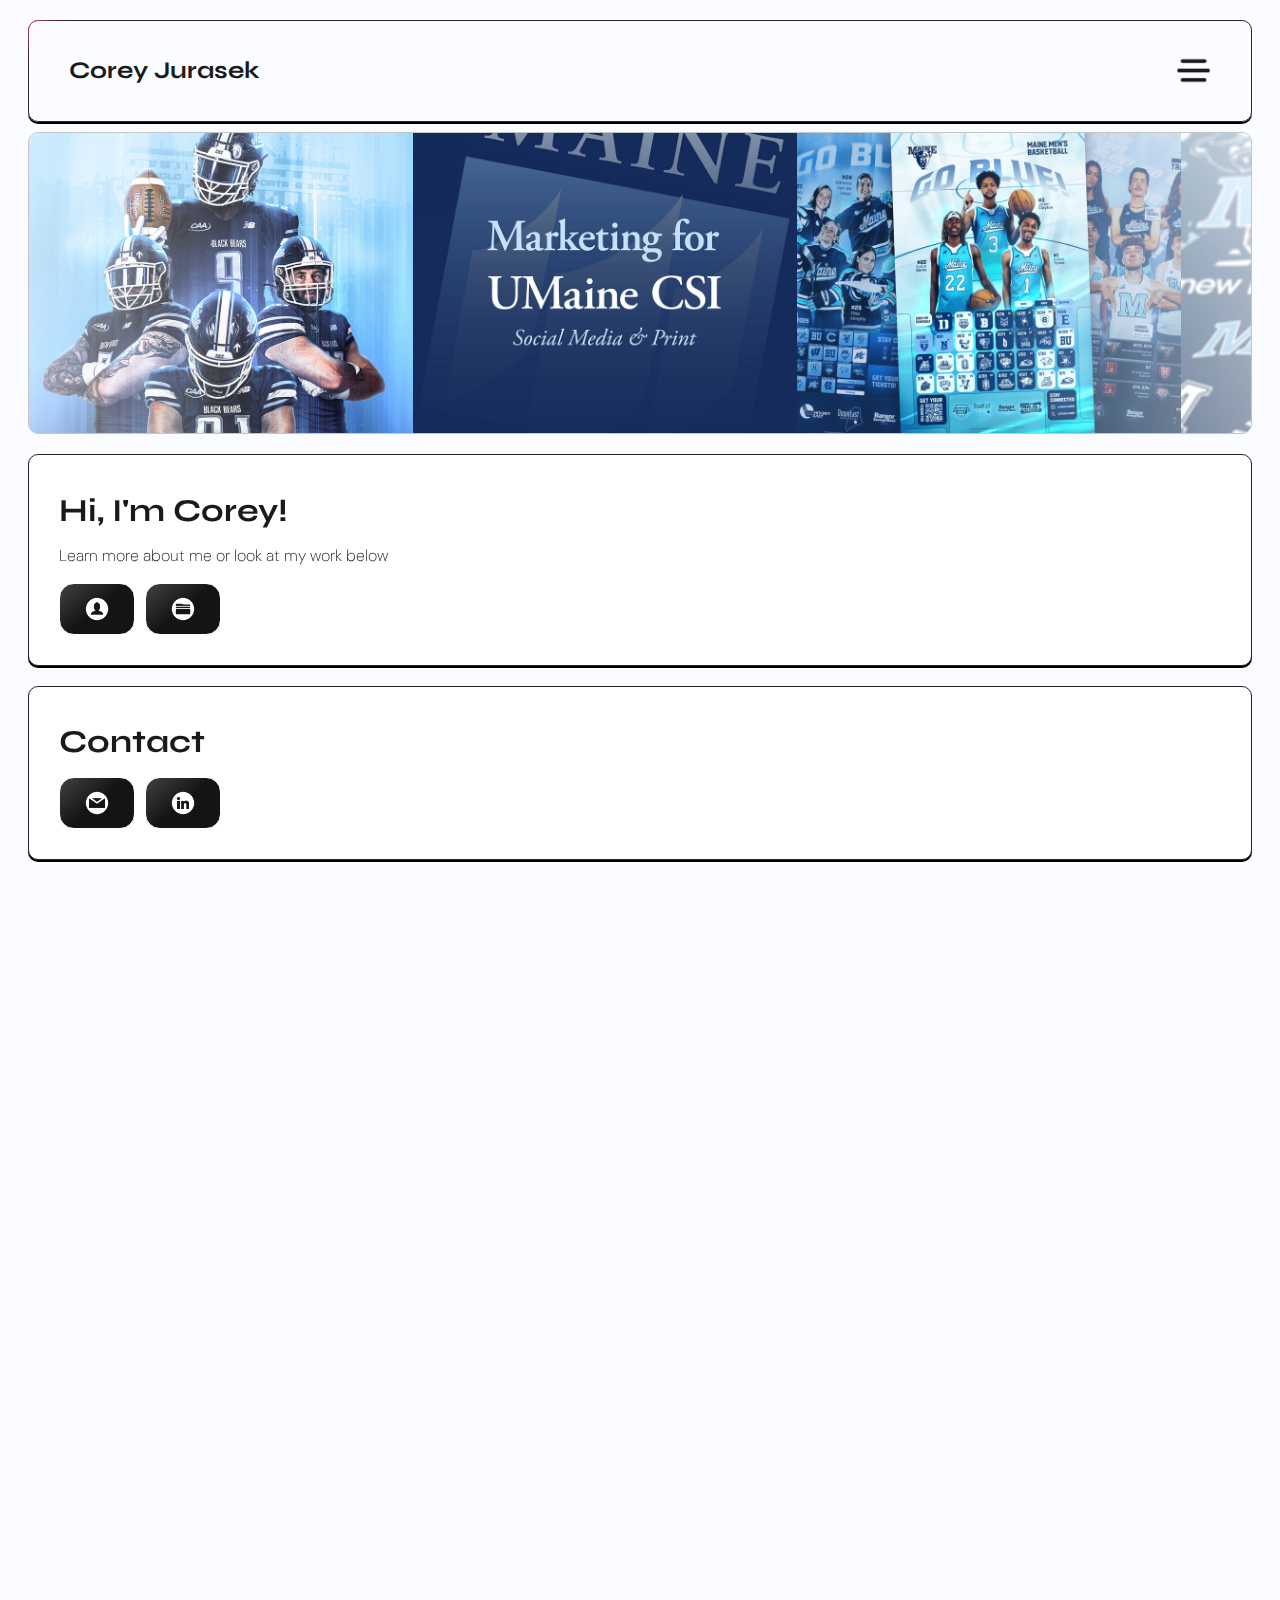
==== commit ab34ff6b: "fp+fixes" ====
--- a/docs/index.html
+++ b/docs/index.html
@@ -79,6 +79,17 @@
         <blockquote class="instagram-media" data-instgrm-permalink="https://www.instagram.com/p/DHJ_ayhJwLh/?utm_source=ig_embed&amp;utm_campaign=loading" data-instgrm-version="14" style=" background:#FFF; border:0; border-radius:3px; box-shadow:0 0 1px 0 rgba(0,0,0,0.5),0 1px 10px 0 rgba(0,0,0,0.15); margin: 1px; max-width:120px; min-width:90px; padding:0; width:99.375%; width:-webkit-calc(100% - 2px); width:calc(100% - 2px);"><div style="padding:16px;"> <a href="https://www.instagram.com/p/DHJ_ayhJwLh/?utm_source=ig_embed&amp;utm_campaign=loading" style=" background:#FFFFFF; line-height:0; padding:0 0; text-align:center; text-decoration:none; width:100%;" target="_blank"> <div style=" display: flex; flex-direction: row;"> <div style="background-color: #F4F4F4; border-radius: 50%; flex-grow: 0; height: 40px; margin-right: 14px; width: 40px;"></div> <div style="display: flex; flex-direction: column; flex-grow: 1; justify-content: center;"> <div style=" background-color: #F4F4F4; border-radius: 4px; flex-grow: 0; height: 14px; margin-bottom: 6px; width: 100px;"></div> <div style=" background-color: #F4F4F4; border-radius: 4px; flex-grow: 0; height: 14px; width: 60px;"></div></div></div><div style="padding: 19% 0;"></div> <div style="display:block; height:50px; margin:0 auto 12px; width:50px;"><svg width="50px" height="50px" viewBox="0 0 60 60" version="1.1" xmlns="https://www.w3.org/2000/svg" xmlns:xlink="https://www.w3.org/1999/xlink"><g stroke="none" stroke-width="1" fill="none" fill-rule="evenodd"><g transform="translate(-511.000000, -20.000000)" fill="#000000"><g><path d="M556.869,30.41 C554.814,30.41 553.148,32.076 553.148,34.131 C553.148,36.186 554.814,37.852 556.869,37.852 C558.924,37.852 560.59,36.186 560.59,34.131 C560.59,32.076 558.924,30.41 556.869,30.41 M541,60.657 C535.114,60.657 530.342,55.887 530.342,50 C530.342,44.114 535.114,39.342 541,39.342 C546.887,39.342 551.658,44.114 551.658,50 C551.658,55.887 546.887,60.657 541,60.657 M541,33.886 C532.1,33.886 524.886,41.1 524.886,50 C524.886,58.899 532.1,66.113 541,66.113 C549.9,66.113 557.115,58.899 557.115,50 C557.115,41.1 549.9,33.886 541,33.886 M565.378,62.101 C565.244,65.022 564.756,66.606 564.346,67.663 C563.803,69.06 563.154,70.057 562.106,71.106 C561.058,72.155 560.06,72.803 558.662,73.347 C557.607,73.757 556.021,74.244 553.102,74.378 C549.944,74.521 548.997,74.552 541,74.552 C533.003,74.552 532.056,74.521 528.898,74.378 C525.979,74.244 524.393,73.757 523.338,73.347 C521.94,72.803 520.942,72.155 519.894,71.106 C518.846,70.057 518.197,69.06 517.654,67.663 C517.244,66.606 516.755,65.022 516.623,62.101 C516.479,58.943 516.448,57.996 516.448,50 C516.448,42.003 516.479,41.056 516.623,37.899 C516.755,34.978 517.244,33.391 517.654,32.338 C518.197,30.938 518.846,29.942 519.894,28.894 C520.942,27.846 521.94,27.196 523.338,26.654 C524.393,26.244 525.979,25.756 528.898,25.623 C532.057,25.479 533.004,25.448 541,25.448 C548.997,25.448 549.943,25.479 553.102,25.623 C556.021,25.756 557.607,26.244 558.662,26.654 C560.06,27.196 561.058,27.846 562.106,28.894 C563.154,29.942 563.803,30.938 564.346,32.338 C564.756,33.391 565.244,34.978 565.378,37.899 C565.522,41.056 565.552,42.003 565.552,50 C565.552,57.996 565.522,58.943 565.378,62.101 M570.82,37.631 C570.674,34.438 570.167,32.258 569.425,30.349 C568.659,28.377 567.633,26.702 565.965,25.035 C564.297,23.368 562.623,22.342 560.652,21.575 C558.743,20.834 556.562,20.326 553.369,20.18 C550.169,20.033 549.148,20 541,20 C532.853,20 531.831,20.033 528.631,20.18 C525.438,20.326 523.257,20.834 521.349,21.575 C519.376,22.342 517.703,23.368 516.035,25.035 C514.368,26.702 513.342,28.377 512.574,30.349 C511.834,32.258 511.326,34.438 511.181,37.631 C511.035,40.831 511,41.851 511,50 C511,58.147 511.035,59.17 511.181,62.369 C511.326,65.562 511.834,67.743 512.574,69.651 C513.342,71.625 514.368,73.296 516.035,74.965 C517.703,76.634 519.376,77.658 521.349,78.425 C523.257,79.167 525.438,79.673 528.631,79.82 C531.831,79.965 532.853,80.001 541,80.001 C549.148,80.001 550.169,79.965 553.369,79.82 C556.562,79.673 558.743,79.167 560.652,78.425 C562.623,77.658 564.297,76.634 565.965,74.965 C567.633,73.296 568.659,71.625 569.425,69.651 C570.167,67.743 570.674,65.562 570.82,62.369 C570.966,59.17 571,58.147 571,50 C571,41.851 570.966,40.831 570.82,37.631"></path></g></g></g></svg></div><div style="padding-top: 8px;"> <div style=" color:#3897f0; font-family:Arial,sans-serif; font-size:14px; font-style:normal; font-weight:550; line-height:18px;">View this post on Instagram</div></div><div style="padding: 12.5% 0;"></div> <div style="display: flex; flex-direction: row; margin-bottom: 14px; align-items: center;"><div> <div style="background-color: #F4F4F4; border-radius: 50%; height: 12.5px; width: 12.5px; transform: translateX(0px) translateY(7px);"></div> <div style="background-color: #F4F4F4; height: 12.5px; transform: rotate(-45deg) translateX(3px) translateY(1px); width: 12.5px; flex-grow: 0; margin-right: 14px; margin-left: 2px;"></div> <div style="background-color: #F4F4F4; border-radius: 50%; height: 12.5px; width: 12.5px; transform: translateX(9px) translateY(-18px);"></div></div><div style="margin-left: 8px;"> <div style=" background-color: #F4F4F4; border-radius: 50%; flex-grow: 0; height: 20px; width: 20px;"></div> <div style=" width: 0; height: 0; border-top: 2px solid transparent; border-left: 6px solid #f4f4f4; border-bottom: 2px solid transparent; transform: translateX(16px) translateY(-4px) rotate(30deg)"></div></div><div style="margin-left: auto;"> <div style=" width: 0px; border-top: 8px solid #F4F4F4; border-right: 8px solid transparent; transform: translateY(16px);"></div> <div style=" background-color: #F4F4F4; flex-grow: 0; height: 12px; width: 16px; transform: translateY(-4px);"></div> <div style=" width: 0; height: 0; border-top: 8px solid #F4F4F4; border-left: 8px solid transparent; transform: translateY(-4px) translateX(8px);"></div></div></div> <div style="display: flex; flex-direction: row; flex-grow: 1; justify-content: center; margin-bottom: 24px;"> <div style=" background-color: #F4F4F4; border-radius: 4px; flex-grow: 0; height: 14px; margin-bottom: 6px; width: 70px;"></div> <div style=" background-color: #F4F4F4; border-radius: 4px; flex-grow: 0; height: 14px; width: 70px;"></div></div></a><p style=" color:#c9c8cd; font-family:Arial,sans-serif; font-size:14px; line-height:17px; margin-bottom:0; margin-top:8px; overflow:hidden; padding:8px 0 7px; text-align:center; text-overflow:ellipsis; white-space:nowrap;"><a href="https://www.instagram.com/p/DHJ_ayhJwLh/?utm_source=ig_embed&amp;utm_campaign=loading" style=" color:#c9c8cd; font-family:Arial,sans-serif; font-size:14px; font-style:normal; font-weight:normal; line-height:17px; text-decoration:none;" target="_blank">A post shared by Corey | Graphic Design (@coreyjrskdesign)</a></p></div></blockquote>
         <script async src="//www.instagram.com/embed.js"></script>
         </div></div>
+        <div class="outer-embed-container">
+        <div class="embed-container">
+        <blockquote class="instagram-media" data-instgrm-permalink="https://www.instagram.com/p/DG_2rgbphW4/?utm_source=ig_embed&amp;utm_campaign=loading" data-instgrm-version="14" style=" background:#FFF; border:0; border-radius:3px; box-shadow:0 0 1px 0 rgba(0,0,0,0.5),0 1px 10px 0 rgba(0,0,0,0.15); margin: 1px; max-width:540px; min-width:326px; padding:0; width:99.375%; width:-webkit-calc(100% - 2px); width:calc(100% - 2px);"><div style="padding:16px;"> <a href="https://www.instagram.com/p/DG_2rgbphW4/?utm_source=ig_embed&amp;utm_campaign=loading" style=" background:#FFFFFF; line-height:0; padding:0 0; text-align:center; text-decoration:none; width:100%;" target="_blank"> <div style=" display: flex; flex-direction: row; align-items: center;"> <div style="background-color: #F4F4F4; border-radius: 50%; flex-grow: 0; height: 40px; margin-right: 14px; width: 40px;"></div> <div style="display: flex; flex-direction: column; flex-grow: 1; justify-content: center;"> <div style=" background-color: #F4F4F4; border-radius: 4px; flex-grow: 0; height: 14px; margin-bottom: 6px; width: 100px;"></div> <div style=" background-color: #F4F4F4; border-radius: 4px; flex-grow: 0; height: 14px; width: 60px;"></div></div></div><div style="padding: 19% 0;"></div> <div style="display:block; height:50px; margin:0 auto 12px; width:50px;"><svg width="50px" height="50px" viewBox="0 0 60 60" version="1.1" xmlns="https://www.w3.org/2000/svg" xmlns:xlink="https://www.w3.org/1999/xlink"><g stroke="none" stroke-width="1" fill="none" fill-rule="evenodd"><g transform="translate(-511.000000, -20.000000)" fill="#000000"><g><path d="M556.869,30.41 C554.814,30.41 553.148,32.076 553.148,34.131 C553.148,36.186 554.814,37.852 556.869,37.852 C558.924,37.852 560.59,36.186 560.59,34.131 C560.59,32.076 558.924,30.41 556.869,30.41 M541,60.657 C535.114,60.657 530.342,55.887 530.342,50 C530.342,44.114 535.114,39.342 541,39.342 C546.887,39.342 551.658,44.114 551.658,50 C551.658,55.887 546.887,60.657 541,60.657 M541,33.886 C532.1,33.886 524.886,41.1 524.886,50 C524.886,58.899 532.1,66.113 541,66.113 C549.9,66.113 557.115,58.899 557.115,50 C557.115,41.1 549.9,33.886 541,33.886 M565.378,62.101 C565.244,65.022 564.756,66.606 564.346,67.663 C563.803,69.06 563.154,70.057 562.106,71.106 C561.058,72.155 560.06,72.803 558.662,73.347 C557.607,73.757 556.021,74.244 553.102,74.378 C549.944,74.521 548.997,74.552 541,74.552 C533.003,74.552 532.056,74.521 528.898,74.378 C525.979,74.244 524.393,73.757 523.338,73.347 C521.94,72.803 520.942,72.155 519.894,71.106 C518.846,70.057 518.197,69.06 517.654,67.663 C517.244,66.606 516.755,65.022 516.623,62.101 C516.479,58.943 516.448,57.996 516.448,50 C516.448,42.003 516.479,41.056 516.623,37.899 C516.755,34.978 517.244,33.391 517.654,32.338 C518.197,30.938 518.846,29.942 519.894,28.894 C520.942,27.846 521.94,27.196 523.338,26.654 C524.393,26.244 525.979,25.756 528.898,25.623 C532.057,25.479 533.004,25.448 541,25.448 C548.997,25.448 549.943,25.479 553.102,25.623 C556.021,25.756 557.607,26.244 558.662,26.654 C560.06,27.196 561.058,27.846 562.106,28.894 C563.154,29.942 563.803,30.938 564.346,32.338 C564.756,33.391 565.244,34.978 565.378,37.899 C565.522,41.056 565.552,42.003 565.552,50 C565.552,57.996 565.522,58.943 565.378,62.101 M570.82,37.631 C570.674,34.438 570.167,32.258 569.425,30.349 C568.659,28.377 567.633,26.702 565.965,25.035 C564.297,23.368 562.623,22.342 560.652,21.575 C558.743,20.834 556.562,20.326 553.369,20.18 C550.169,20.033 549.148,20 541,20 C532.853,20 531.831,20.033 528.631,20.18 C525.438,20.326 523.257,20.834 521.349,21.575 C519.376,22.342 517.703,23.368 516.035,25.035 C514.368,26.702 513.342,28.377 512.574,30.349 C511.834,32.258 511.326,34.438 511.181,37.631 C511.035,40.831 511,41.851 511,50 C511,58.147 511.035,59.17 511.181,62.369 C511.326,65.562 511.834,67.743 512.574,69.651 C513.342,71.625 514.368,73.296 516.035,74.965 C517.703,76.634 519.376,77.658 521.349,78.425 C523.257,79.167 525.438,79.673 528.631,79.82 C531.831,79.965 532.853,80.001 541,80.001 C549.148,80.001 550.169,79.965 553.369,79.82 C556.562,79.673 558.743,79.167 560.652,78.425 C562.623,77.658 564.297,76.634 565.965,74.965 C567.633,73.296 568.659,71.625 569.425,69.651 C570.167,67.743 570.674,65.562 570.82,62.369 C570.966,59.17 571,58.147 571,50 C571,41.851 570.966,40.831 570.82,37.631"></path></g></g></g></svg></div><div style="padding-top: 8px;"> <div style=" color:#3897f0; font-family:Arial,sans-serif; font-size:14px; font-style:normal; font-weight:550; line-height:18px;">View this post on Instagram</div></div><div style="padding: 12.5% 0;"></div> <div style="display: flex; flex-direction: row; margin-bottom: 14px; align-items: center;"><div> <div style="background-color: #F4F4F4; border-radius: 50%; height: 12.5px; width: 12.5px; transform: translateX(0px) translateY(7px);"></div> <div style="background-color: #F4F4F4; height: 12.5px; transform: rotate(-45deg) translateX(3px) translateY(1px); width: 12.5px; flex-grow: 0; margin-right: 14px; margin-left: 2px;"></div> <div style="background-color: #F4F4F4; border-radius: 50%; height: 12.5px; width: 12.5px; transform: translateX(9px) translateY(-18px);"></div></div><div style="margin-left: 8px;"> <div style=" background-color: #F4F4F4; border-radius: 50%; flex-grow: 0; height: 20px; width: 20px;"></div> <div style=" width: 0; height: 0; border-top: 2px solid transparent; border-left: 6px solid #f4f4f4; border-bottom: 2px solid transparent; transform: translateX(16px) translateY(-4px) rotate(30deg)"></div></div><div style="margin-left: auto;"> <div style=" width: 0px; border-top: 8px solid #F4F4F4; border-right: 8px solid transparent; transform: translateY(16px);"></div> <div style=" background-color: #F4F4F4; flex-grow: 0; height: 12px; width: 16px; transform: translateY(-4px);"></div> <div style=" width: 0; height: 0; border-top: 8px solid #F4F4F4; border-left: 8px solid transparent; transform: translateY(-4px) translateX(8px);"></div></div></div> <div style="display: flex; flex-direction: column; flex-grow: 1; justify-content: center; margin-bottom: 24px;"> <div style=" background-color: #F4F4F4; border-radius: 4px; flex-grow: 0; height: 14px; margin-bottom: 6px; width: 224px;"></div> <div style=" background-color: #F4F4F4; border-radius: 4px; flex-grow: 0; height: 14px; width: 144px;"></div></div></a><p style=" color:#c9c8cd; font-family:Arial,sans-serif; font-size:14px; line-height:17px; margin-bottom:0; margin-top:8px; overflow:hidden; padding:8px 0 7px; text-align:center; text-overflow:ellipsis; white-space:nowrap;"><a href="https://www.instagram.com/p/DG_2rgbphW4/?utm_source=ig_embed&amp;utm_campaign=loading" style=" color:#c9c8cd; font-family:Arial,sans-serif; font-size:14px; font-style:normal; font-weight:normal; line-height:17px; text-decoration:none;" target="_blank">A post shared by Corey | Graphic Design (@coreyjrskdesign)</a></p></div></blockquote>
+        <script async src="//www.instagram.com/embed.js"></script>
+        </div></div>
+        <div class="outer-embed-container">
+        <div class="embed-container">
+        <blockquote class="instagram-media" data-instgrm-permalink="https://www.instagram.com/p/DG8Wu4KOGbg/?utm_source=ig_embed&amp;utm_campaign=loading" data-instgrm-version="14" style=" background:#FFF; border:0; border-radius:3px; box-shadow:0 0 1px 0 rgba(0,0,0,0.5),0 1px 10px 0 rgba(0,0,0,0.15); margin: 1px; max-width:540px; min-width:326px; padding:0; width:99.375%; width:-webkit-calc(100% - 2px); width:calc(100% - 2px);"><div style="padding:16px;"> <a href="https://www.instagram.com/p/DG8Wu4KOGbg/?utm_source=ig_embed&amp;utm_campaign=loading" style=" background:#FFFFFF; line-height:0; padding:0 0; text-align:center; text-decoration:none; width:100%;" target="_blank"> <div style=" display: flex; flex-direction: row; align-items: center;"> <div style="background-color: #F4F4F4; border-radius: 50%; flex-grow: 0; height: 40px; margin-right: 14px; width: 40px;"></div> <div style="display: flex; flex-direction: column; flex-grow: 1; justify-content: center;"> <div style=" background-color: #F4F4F4; border-radius: 4px; flex-grow: 0; height: 14px; margin-bottom: 6px; width: 100px;"></div> <div style=" background-color: #F4F4F4; border-radius: 4px; flex-grow: 0; height: 14px; width: 60px;"></div></div></div><div style="padding: 19% 0;"></div> <div style="display:block; height:50px; margin:0 auto 12px; width:50px;"><svg width="50px" height="50px" viewBox="0 0 60 60" version="1.1" xmlns="https://www.w3.org/2000/svg" xmlns:xlink="https://www.w3.org/1999/xlink"><g stroke="none" stroke-width="1" fill="none" fill-rule="evenodd"><g transform="translate(-511.000000, -20.000000)" fill="#000000"><g><path d="M556.869,30.41 C554.814,30.41 553.148,32.076 553.148,34.131 C553.148,36.186 554.814,37.852 556.869,37.852 C558.924,37.852 560.59,36.186 560.59,34.131 C560.59,32.076 558.924,30.41 556.869,30.41 M541,60.657 C535.114,60.657 530.342,55.887 530.342,50 C530.342,44.114 535.114,39.342 541,39.342 C546.887,39.342 551.658,44.114 551.658,50 C551.658,55.887 546.887,60.657 541,60.657 M541,33.886 C532.1,33.886 524.886,41.1 524.886,50 C524.886,58.899 532.1,66.113 541,66.113 C549.9,66.113 557.115,58.899 557.115,50 C557.115,41.1 549.9,33.886 541,33.886 M565.378,62.101 C565.244,65.022 564.756,66.606 564.346,67.663 C563.803,69.06 563.154,70.057 562.106,71.106 C561.058,72.155 560.06,72.803 558.662,73.347 C557.607,73.757 556.021,74.244 553.102,74.378 C549.944,74.521 548.997,74.552 541,74.552 C533.003,74.552 532.056,74.521 528.898,74.378 C525.979,74.244 524.393,73.757 523.338,73.347 C521.94,72.803 520.942,72.155 519.894,71.106 C518.846,70.057 518.197,69.06 517.654,67.663 C517.244,66.606 516.755,65.022 516.623,62.101 C516.479,58.943 516.448,57.996 516.448,50 C516.448,42.003 516.479,41.056 516.623,37.899 C516.755,34.978 517.244,33.391 517.654,32.338 C518.197,30.938 518.846,29.942 519.894,28.894 C520.942,27.846 521.94,27.196 523.338,26.654 C524.393,26.244 525.979,25.756 528.898,25.623 C532.057,25.479 533.004,25.448 541,25.448 C548.997,25.448 549.943,25.479 553.102,25.623 C556.021,25.756 557.607,26.244 558.662,26.654 C560.06,27.196 561.058,27.846 562.106,28.894 C563.154,29.942 563.803,30.938 564.346,32.338 C564.756,33.391 565.244,34.978 565.378,37.899 C565.522,41.056 565.552,42.003 565.552,50 C565.552,57.996 565.522,58.943 565.378,62.101 M570.82,37.631 C570.674,34.438 570.167,32.258 569.425,30.349 C568.659,28.377 567.633,26.702 565.965,25.035 C564.297,23.368 562.623,22.342 560.652,21.575 C558.743,20.834 556.562,20.326 553.369,20.18 C550.169,20.033 549.148,20 541,20 C532.853,20 531.831,20.033 528.631,20.18 C525.438,20.326 523.257,20.834 521.349,21.575 C519.376,22.342 517.703,23.368 516.035,25.035 C514.368,26.702 513.342,28.377 512.574,30.349 C511.834,32.258 511.326,34.438 511.181,37.631 C511.035,40.831 511,41.851 511,50 C511,58.147 511.035,59.17 511.181,62.369 C511.326,65.562 511.834,67.743 512.574,69.651 C513.342,71.625 514.368,73.296 516.035,74.965 C517.703,76.634 519.376,77.658 521.349,78.425 C523.257,79.167 525.438,79.673 528.631,79.82 C531.831,79.965 532.853,80.001 541,80.001 C549.148,80.001 550.169,79.965 553.369,79.82 C556.562,79.673 558.743,79.167 560.652,78.425 C562.623,77.658 564.297,76.634 565.965,74.965 C567.633,73.296 568.659,71.625 569.425,69.651 C570.167,67.743 570.674,65.562 570.82,62.369 C570.966,59.17 571,58.147 571,50 C571,41.851 570.966,40.831 570.82,37.631"></path></g></g></g></svg></div><div style="padding-top: 8px;"> <div style=" color:#3897f0; font-family:Arial,sans-serif; font-size:14px; font-style:normal; font-weight:550; line-height:18px;">View this post on Instagram</div></div><div style="padding: 12.5% 0;"></div> <div style="display: flex; flex-direction: row; margin-bottom: 14px; align-items: center;"><div> <div style="background-color: #F4F4F4; border-radius: 50%; height: 12.5px; width: 12.5px; transform: translateX(0px) translateY(7px);"></div> <div style="background-color: #F4F4F4; height: 12.5px; transform: rotate(-45deg) translateX(3px) translateY(1px); width: 12.5px; flex-grow: 0; margin-right: 14px; margin-left: 2px;"></div> <div style="background-color: #F4F4F4; border-radius: 50%; height: 12.5px; width: 12.5px; transform: translateX(9px) translateY(-18px);"></div></div><div style="margin-left: 8px;"> <div style=" background-color: #F4F4F4; border-radius: 50%; flex-grow: 0; height: 20px; width: 20px;"></div> <div style=" width: 0; height: 0; border-top: 2px solid transparent; border-left: 6px solid #f4f4f4; border-bottom: 2px solid transparent; transform: translateX(16px) translateY(-4px) rotate(30deg)"></div></div><div style="margin-left: auto;"> <div style=" width: 0px; border-top: 8px solid #F4F4F4; border-right: 8px solid transparent; transform: translateY(16px);"></div> <div style=" background-color: #F4F4F4; flex-grow: 0; height: 12px; width: 16px; transform: translateY(-4px);"></div> <div style=" width: 0; height: 0; border-top: 8px solid #F4F4F4; border-left: 8px solid transparent; transform: translateY(-4px) translateX(8px);"></div></div></div> <div style="display: flex; flex-direction: column; flex-grow: 1; justify-content: center; margin-bottom: 24px;"> <div style=" background-color: #F4F4F4; border-radius: 4px; flex-grow: 0; height: 14px; margin-bottom: 6px; width: 224px;"></div> <div style=" background-color: #F4F4F4; border-radius: 4px; flex-grow: 0; height: 14px; width: 144px;"></div></div></a><p style=" color:#c9c8cd; font-family:Arial,sans-serif; font-size:14px; line-height:17px; margin-bottom:0; margin-top:8px; overflow:hidden; padding:8px 0 7px; text-align:center; text-overflow:ellipsis; white-space:nowrap;"><a href="https://www.instagram.com/p/DG8Wu4KOGbg/?utm_source=ig_embed&amp;utm_campaign=loading" style=" color:#c9c8cd; font-family:Arial,sans-serif; font-size:14px; font-style:normal; font-weight:normal; line-height:17px; text-decoration:none;" target="_blank">A post shared by Corey | Graphic Design (@coreyjrskdesign)</a></p></div></blockquote>
+        <script async src="//www.instagram.com/embed.js"></script>
+        </div></div>
+
         <script>
           window.addEventListener("load", () => {
           setTimeout(() => {
--- a/docs/Assets/css/styles.css
+++ b/docs/Assets/css/styles.css
@@ -29,7 +29,7 @@
   position: relative;
   align-items: center;
   margin: 20px;
-  margin-bottom: 30px;
+  margin-bottom: 10px;
   border-radius: 10px;
   perspective: 1000px;
   transition: all 2s ease-in-out;
@@ -329,23 +329,6 @@
   box-shadow: 0px 2px 0px #000000;
 }
 
-.portcardsab {
-  display: flexbox;
-  justify-content:center;
-  line-height: 22px;
-  padding:20px;
-  border: 1px solid #242424;
-  position: relative;
-  margin: 0px;
-  border-radius: 10px;
-  perspective: 1000px;
-  transition: all 2s ease-in-out;
-  z-index: 0;
-  flex: 1;
-  box-shadow: 0px 2px 0px #000000;
-  margin-bottom: 20px;
-}
-
 .container {
   display: flexbox;
   flex-direction: row;
@@ -537,24 +520,6 @@
   transition: all 1s ease-in-out;
 }
 
-#loading-screen {
-  position: fixed;
-  top: 0;
-  left: 0;
-  width: 100%;
-  height: 100%;
-  background-color: #fffffff3; /* Change to match your theme */
-  display: flex;
-  justify-content: center;
-  align-items: center;
-  z-index: 9999; /* Ensure it appears above all content */
-}
-
-#loading-screen img {
-  width: 100px; /* Adjust size of the loading GIF */
-  height: auto;
-}
-
 .imgcenter {
   display: flex;
   margin: 0 auto;
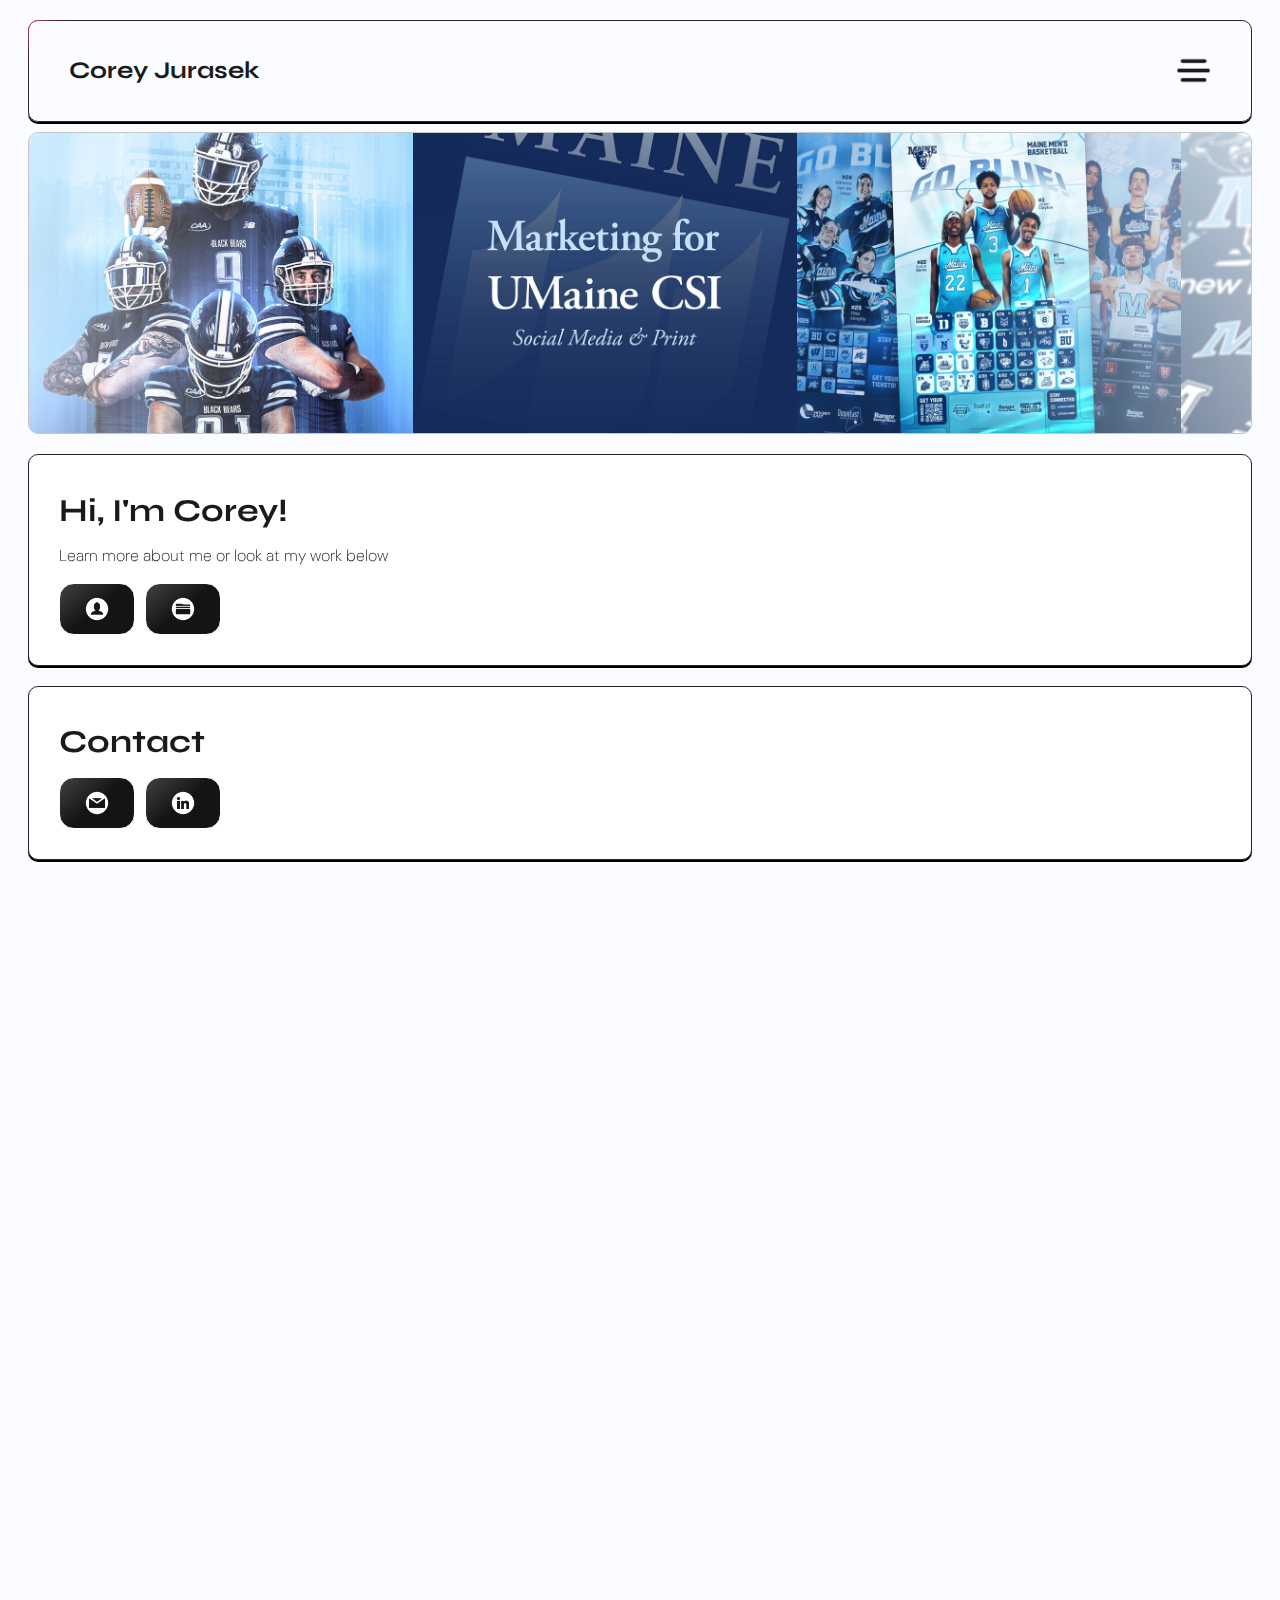
==== commit 0abca791: "f" ====
--- a/docs/index.html
+++ b/docs/index.html
@@ -63,7 +63,7 @@
         </div>
       </div>
       <div class="portcards fade-in">
-        <div class="containerport">
+        <div class="containerport instacenter">
         <div class="outer-embed-container">
         <div class="embed-container">
         <blockquote class="instagram-media" data-instgrm-permalink="https://www.instagram.com/p/DHbCoT1urFg/?utm_source=ig_embed&amp;utm_campaign=loading" data-instgrm-version="14" style=" background:#FFF; border:0; border-radius:3px; box-shadow:0 0 1px 0 rgba(0,0,0,0.5),0 1px 10px 0 rgba(0,0,0,0.15); margin: 1px; max-width:120px; min-width:90px; padding:0; width:99.375%; width:-webkit-calc(100% - 2px); width:calc(100% - 2px);"><div style="padding:16px;"> <a href="https://www.instagram.com/p/DHbCoT1urFg/?utm_source=ig_embed&amp;utm_campaign=loading" style=" background:#FFFFFF; line-height:0; padding:0 0; text-align:center; text-decoration:none; width:100%;" target="_blank"> <div style=" display: flex; flex-direction: row;"> <div style="background-color: #F4F4F4; border-radius: 50%; flex-grow: 0; height: 40px; margin-right: 14px; width: 40px;"></div> <div style="display: flex; flex-direction: column; flex-grow: 1; justify-content: center;"> <div style=" background-color: #F4F4F4; border-radius: 4px; flex-grow: 0; height: 14px; margin-bottom: 6px; width: 100px;"></div> <div style=" background-color: #F4F4F4; border-radius: 4px; flex-grow: 0; height: 14px; width: 60px;"></div></div></div><div style="padding: 19% 0;"></div> <div style="display:block; height:50px; margin:0 auto 12px; width:50px;"><svg width="50px" height="50px" viewBox="0 0 60 60" version="1.1" xmlns="https://www.w3.org/2000/svg" xmlns:xlink="https://www.w3.org/1999/xlink"><g stroke="none" stroke-width="1" fill="none" fill-rule="evenodd"><g transform="translate(-511.000000, -20.000000)" fill="#000000"><g><path d="M556.869,30.41 C554.814,30.41 553.148,32.076 553.148,34.131 C553.148,36.186 554.814,37.852 556.869,37.852 C558.924,37.852 560.59,36.186 560.59,34.131 C560.59,32.076 558.924,30.41 556.869,30.41 M541,60.657 C535.114,60.657 530.342,55.887 530.342,50 C530.342,44.114 535.114,39.342 541,39.342 C546.887,39.342 551.658,44.114 551.658,50 C551.658,55.887 546.887,60.657 541,60.657 M541,33.886 C532.1,33.886 524.886,41.1 524.886,50 C524.886,58.899 532.1,66.113 541,66.113 C549.9,66.113 557.115,58.899 557.115,50 C557.115,41.1 549.9,33.886 541,33.886 M565.378,62.101 C565.244,65.022 564.756,66.606 564.346,67.663 C563.803,69.06 563.154,70.057 562.106,71.106 C561.058,72.155 560.06,72.803 558.662,73.347 C557.607,73.757 556.021,74.244 553.102,74.378 C549.944,74.521 548.997,74.552 541,74.552 C533.003,74.552 532.056,74.521 528.898,74.378 C525.979,74.244 524.393,73.757 523.338,73.347 C521.94,72.803 520.942,72.155 519.894,71.106 C518.846,70.057 518.197,69.06 517.654,67.663 C517.244,66.606 516.755,65.022 516.623,62.101 C516.479,58.943 516.448,57.996 516.448,50 C516.448,42.003 516.479,41.056 516.623,37.899 C516.755,34.978 517.244,33.391 517.654,32.338 C518.197,30.938 518.846,29.942 519.894,28.894 C520.942,27.846 521.94,27.196 523.338,26.654 C524.393,26.244 525.979,25.756 528.898,25.623 C532.057,25.479 533.004,25.448 541,25.448 C548.997,25.448 549.943,25.479 553.102,25.623 C556.021,25.756 557.607,26.244 558.662,26.654 C560.06,27.196 561.058,27.846 562.106,28.894 C563.154,29.942 563.803,30.938 564.346,32.338 C564.756,33.391 565.244,34.978 565.378,37.899 C565.522,41.056 565.552,42.003 565.552,50 C565.552,57.996 565.522,58.943 565.378,62.101 M570.82,37.631 C570.674,34.438 570.167,32.258 569.425,30.349 C568.659,28.377 567.633,26.702 565.965,25.035 C564.297,23.368 562.623,22.342 560.652,21.575 C558.743,20.834 556.562,20.326 553.369,20.18 C550.169,20.033 549.148,20 541,20 C532.853,20 531.831,20.033 528.631,20.18 C525.438,20.326 523.257,20.834 521.349,21.575 C519.376,22.342 517.703,23.368 516.035,25.035 C514.368,26.702 513.342,28.377 512.574,30.349 C511.834,32.258 511.326,34.438 511.181,37.631 C511.035,40.831 511,41.851 511,50 C511,58.147 511.035,59.17 511.181,62.369 C511.326,65.562 511.834,67.743 512.574,69.651 C513.342,71.625 514.368,73.296 516.035,74.965 C517.703,76.634 519.376,77.658 521.349,78.425 C523.257,79.167 525.438,79.673 528.631,79.82 C531.831,79.965 532.853,80.001 541,80.001 C549.148,80.001 550.169,79.965 553.369,79.82 C556.562,79.673 558.743,79.167 560.652,78.425 C562.623,77.658 564.297,76.634 565.965,74.965 C567.633,73.296 568.659,71.625 569.425,69.651 C570.167,67.743 570.674,65.562 570.82,62.369 C570.966,59.17 571,58.147 571,50 C571,41.851 570.966,40.831 570.82,37.631"></path></g></g></g></svg></div><div style="padding-top: 8px;"> <div style=" color:#3897f0; font-family:Arial,sans-serif; font-size:14px; font-style:normal; font-weight:550; line-height:18px;">View this post on Instagram</div></div><div style="padding: 12.5% 0;"></div> <div style="display: flex; flex-direction: row; margin-bottom: 14px; align-items: center;"><div> <div style="background-color: #F4F4F4; border-radius: 50%; height: 12.5px; width: 12.5px; transform: translateX(0px) translateY(7px);"></div> <div style="background-color: #F4F4F4; height: 12.5px; transform: rotate(-45deg) translateX(3px) translateY(1px); width: 12.5px; flex-grow: 0; margin-right: 14px; margin-left: 2px;"></div> <div style="background-color: #F4F4F4; border-radius: 50%; height: 12.5px; width: 12.5px; transform: translateX(9px) translateY(-18px);"></div></div><div style="margin-left: 8px;"> <div style=" background-color: #F4F4F4; border-radius: 50%; flex-grow: 0; height: 20px; width: 20px;"></div> <div style=" width: 0; height: 0; border-top: 2px solid transparent; border-left: 6px solid #f4f4f4; border-bottom: 2px solid transparent; transform: translateX(16px) translateY(-4px) rotate(30deg)"></div></div><div style="margin-left: auto;"> <div style=" width: 0px; border-top: 8px solid #F4F4F4; border-right: 8px solid transparent; transform: translateY(16px);"></div> <div style=" background-color: #F4F4F4; flex-grow: 0; height: 12px; width: 16px; transform: translateY(-4px);"></div> <div style=" width: 0; height: 0; border-top: 8px solid #F4F4F4; border-left: 8px solid transparent; transform: translateY(-4px) translateX(8px);"></div></div></div> <div style="display: flex; flex-direction: row; flex-grow: 1; justify-content: center; margin-bottom: 24px;"> <div style=" background-color: #F4F4F4; border-radius: 4px; flex-grow: 0; height: 14px; margin-bottom: 6px; width: 70px;"></div> <div style=" background-color: #F4F4F4; border-radius: 4px; flex-grow: 0; height: 14px; width: 70px;"></div></div></a><p style=" color:#c9c8cd; font-family:Arial,sans-serif; font-size:14px; line-height:17px; margin-bottom:0; margin-top:8px; overflow:hidden; padding:8px 0 7px; text-align:center; text-overflow:ellipsis; white-space:nowrap;"><a href="https://www.instagram.com/p/DHbCoT1urFg/?utm_source=ig_embed&amp;utm_campaign=loading" style=" color:#c9c8cd; font-family:Arial,sans-serif; font-size:14px; font-style:normal; font-weight:normal; line-height:17px; text-decoration:none;" target="_blank">A post shared by Corey | Graphic Design (@coreyjrskdesign)</a></p></div></blockquote>
--- a/docs/Assets/css/styles.css
+++ b/docs/Assets/css/styles.css
@@ -69,7 +69,7 @@
   transition: all 2s ease-in-out;
 }
 
-header:hover .logo-and-name {
+header:hover .logo {
   text-shadow: 
   -1px 1px 3px #ffffff,-1px 1px 20px #ffffff,
   -1px 1px 1px #1e2c3a5e,
@@ -85,7 +85,7 @@
   transition: all 2s ease-in-out;
 }
 
-.portcards:hover .logo-and-name {
+.portcards:hover .logo {
   align-items: center;
   display: flex;
   text-shadow: 
@@ -550,15 +550,20 @@
 
 .outer-embed-container{
   width: 100%;
-  max-width: 260px;
+  max-width: 300px;
   overflow: hidden;
   display: flex;
   justify-content: center;
-  margin-bottom: -220px;
+  margin-bottom: -190px;
 }
 
 .embed-container{
-  transform: scale(0.66);
+  transform: scale(0.7);
   transform-origin: top left;
   width: 100%;
-}
+  justify-content: center;
+}
+
+.instacenter {
+  justify-content: center;
+}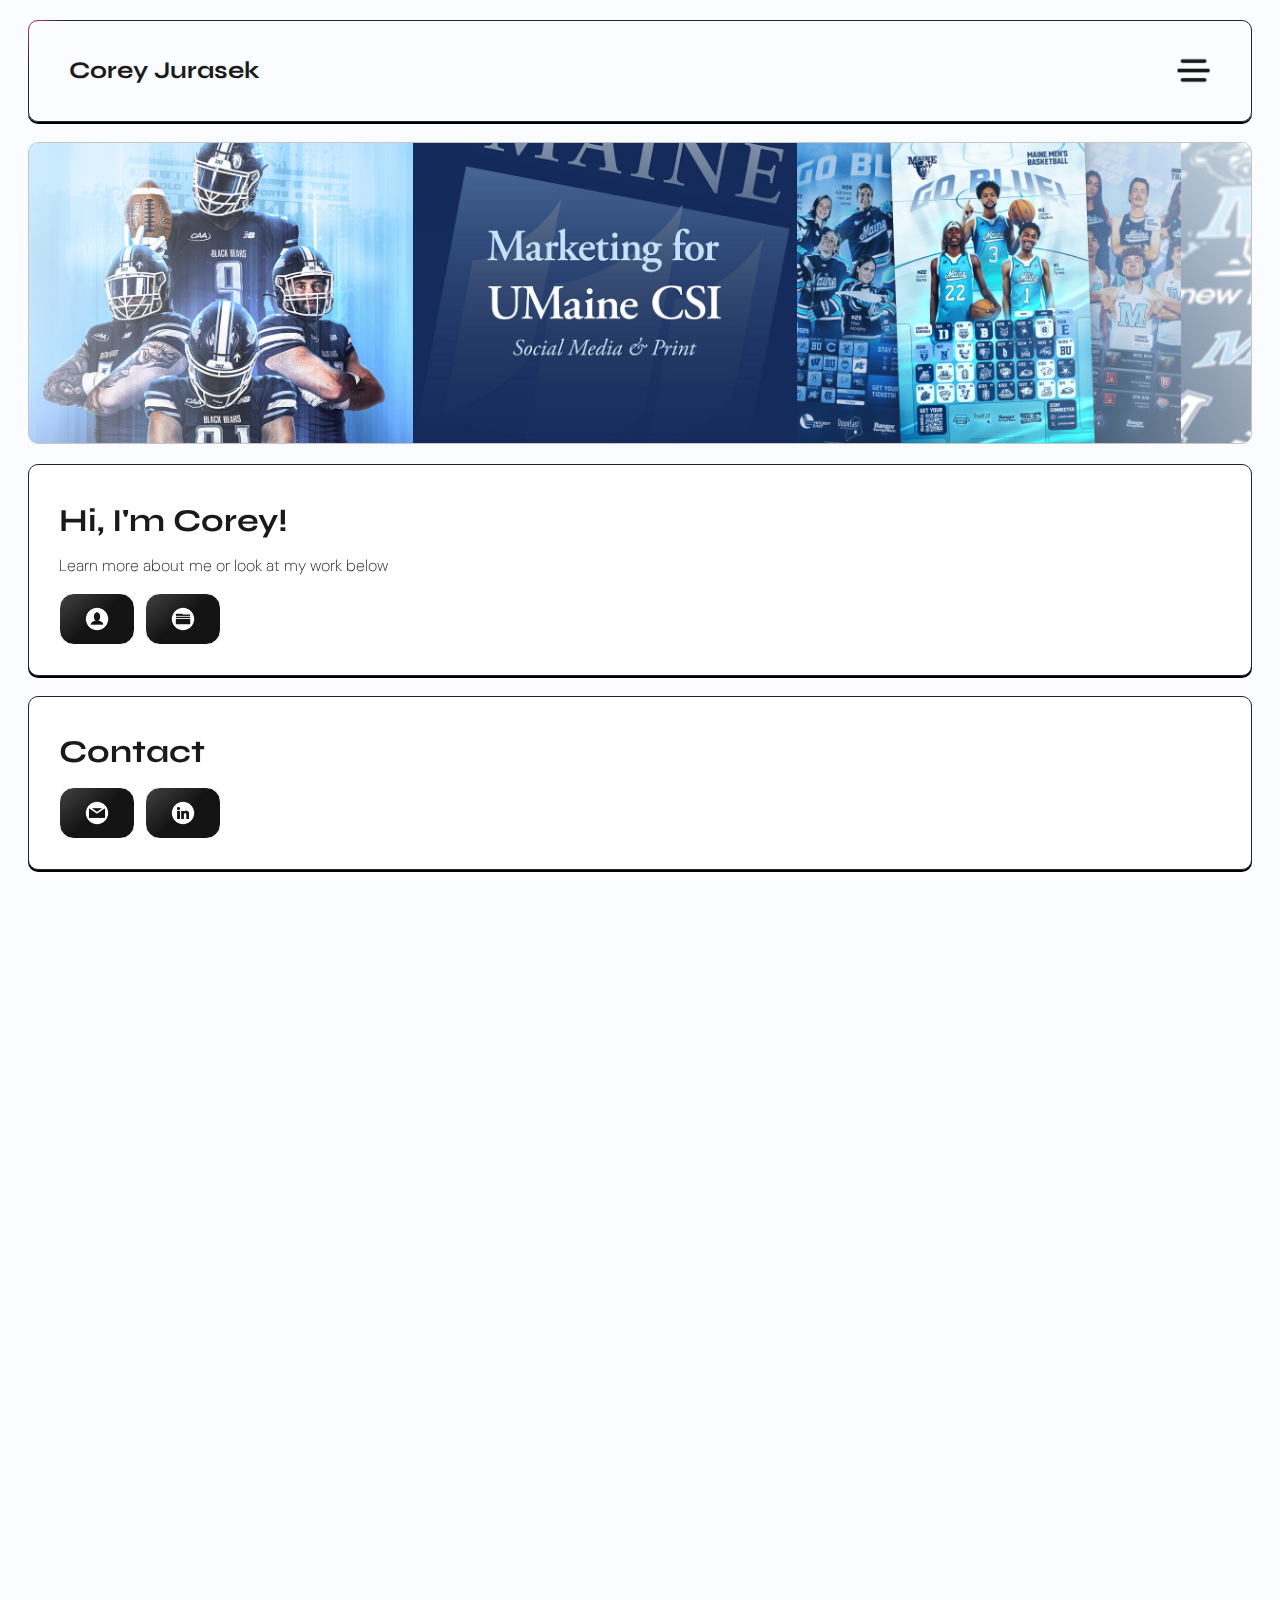
==== commit 1c8f6ddc: "Update index.html" ====
--- a/docs/index.html
+++ b/docs/index.html
@@ -63,7 +63,17 @@
         </div>
       </div>
       <div class="portcards fade-in">
-        <div class="containerport instacenter">
+        <div class="instacenter containerport">
+        <div class="outer-embed-container">
+        <div class="embed-container">
+        <blockquote class="instagram-media" data-instgrm-permalink="https://www.instagram.com/p/DHzXXq3pqQJ/?utm_source=ig_embed&amp;utm_campaign=loading" data-instgrm-version="14" style=" background:#FFF; border:0; border-radius:3px; box-shadow:0 0 1px 0 rgba(0,0,0,0.5),0 1px 10px 0 rgba(0,0,0,0.15); margin: 1px; max-width:540px; min-width:326px; padding:0; width:99.375%; width:-webkit-calc(100% - 2px); width:calc(100% - 2px);"><div style="padding:16px;"> <a href="https://www.instagram.com/p/DHzXXq3pqQJ/?utm_source=ig_embed&amp;utm_campaign=loading" style=" background:#FFFFFF; line-height:0; padding:0 0; text-align:center; text-decoration:none; width:100%;" target="_blank"> <div style=" display: flex; flex-direction: row; align-items: center;"> <div style="background-color: #F4F4F4; border-radius: 50%; flex-grow: 0; height: 40px; margin-right: 14px; width: 40px;"></div> <div style="display: flex; flex-direction: column; flex-grow: 1; justify-content: center;"> <div style=" background-color: #F4F4F4; border-radius: 4px; flex-grow: 0; height: 14px; margin-bottom: 6px; width: 100px;"></div> <div style=" background-color: #F4F4F4; border-radius: 4px; flex-grow: 0; height: 14px; width: 60px;"></div></div></div><div style="padding: 19% 0;"></div> <div style="display:block; height:50px; margin:0 auto 12px; width:50px;"><svg width="50px" height="50px" viewBox="0 0 60 60" version="1.1" xmlns="https://www.w3.org/2000/svg" xmlns:xlink="https://www.w3.org/1999/xlink"><g stroke="none" stroke-width="1" fill="none" fill-rule="evenodd"><g transform="translate(-511.000000, -20.000000)" fill="#000000"><g><path d="M556.869,30.41 C554.814,30.41 553.148,32.076 553.148,34.131 C553.148,36.186 554.814,37.852 556.869,37.852 C558.924,37.852 560.59,36.186 560.59,34.131 C560.59,32.076 558.924,30.41 556.869,30.41 M541,60.657 C535.114,60.657 530.342,55.887 530.342,50 C530.342,44.114 535.114,39.342 541,39.342 C546.887,39.342 551.658,44.114 551.658,50 C551.658,55.887 546.887,60.657 541,60.657 M541,33.886 C532.1,33.886 524.886,41.1 524.886,50 C524.886,58.899 532.1,66.113 541,66.113 C549.9,66.113 557.115,58.899 557.115,50 C557.115,41.1 549.9,33.886 541,33.886 M565.378,62.101 C565.244,65.022 564.756,66.606 564.346,67.663 C563.803,69.06 563.154,70.057 562.106,71.106 C561.058,72.155 560.06,72.803 558.662,73.347 C557.607,73.757 556.021,74.244 553.102,74.378 C549.944,74.521 548.997,74.552 541,74.552 C533.003,74.552 532.056,74.521 528.898,74.378 C525.979,74.244 524.393,73.757 523.338,73.347 C521.94,72.803 520.942,72.155 519.894,71.106 C518.846,70.057 518.197,69.06 517.654,67.663 C517.244,66.606 516.755,65.022 516.623,62.101 C516.479,58.943 516.448,57.996 516.448,50 C516.448,42.003 516.479,41.056 516.623,37.899 C516.755,34.978 517.244,33.391 517.654,32.338 C518.197,30.938 518.846,29.942 519.894,28.894 C520.942,27.846 521.94,27.196 523.338,26.654 C524.393,26.244 525.979,25.756 528.898,25.623 C532.057,25.479 533.004,25.448 541,25.448 C548.997,25.448 549.943,25.479 553.102,25.623 C556.021,25.756 557.607,26.244 558.662,26.654 C560.06,27.196 561.058,27.846 562.106,28.894 C563.154,29.942 563.803,30.938 564.346,32.338 C564.756,33.391 565.244,34.978 565.378,37.899 C565.522,41.056 565.552,42.003 565.552,50 C565.552,57.996 565.522,58.943 565.378,62.101 M570.82,37.631 C570.674,34.438 570.167,32.258 569.425,30.349 C568.659,28.377 567.633,26.702 565.965,25.035 C564.297,23.368 562.623,22.342 560.652,21.575 C558.743,20.834 556.562,20.326 553.369,20.18 C550.169,20.033 549.148,20 541,20 C532.853,20 531.831,20.033 528.631,20.18 C525.438,20.326 523.257,20.834 521.349,21.575 C519.376,22.342 517.703,23.368 516.035,25.035 C514.368,26.702 513.342,28.377 512.574,30.349 C511.834,32.258 511.326,34.438 511.181,37.631 C511.035,40.831 511,41.851 511,50 C511,58.147 511.035,59.17 511.181,62.369 C511.326,65.562 511.834,67.743 512.574,69.651 C513.342,71.625 514.368,73.296 516.035,74.965 C517.703,76.634 519.376,77.658 521.349,78.425 C523.257,79.167 525.438,79.673 528.631,79.82 C531.831,79.965 532.853,80.001 541,80.001 C549.148,80.001 550.169,79.965 553.369,79.82 C556.562,79.673 558.743,79.167 560.652,78.425 C562.623,77.658 564.297,76.634 565.965,74.965 C567.633,73.296 568.659,71.625 569.425,69.651 C570.167,67.743 570.674,65.562 570.82,62.369 C570.966,59.17 571,58.147 571,50 C571,41.851 570.966,40.831 570.82,37.631"></path></g></g></g></svg></div><div style="padding-top: 8px;"> <div style=" color:#3897f0; font-family:Arial,sans-serif; font-size:14px; font-style:normal; font-weight:550; line-height:18px;">View this post on Instagram</div></div><div style="padding: 12.5% 0;"></div> <div style="display: flex; flex-direction: row; margin-bottom: 14px; align-items: center;"><div> <div style="background-color: #F4F4F4; border-radius: 50%; height: 12.5px; width: 12.5px; transform: translateX(0px) translateY(7px);"></div> <div style="background-color: #F4F4F4; height: 12.5px; transform: rotate(-45deg) translateX(3px) translateY(1px); width: 12.5px; flex-grow: 0; margin-right: 14px; margin-left: 2px;"></div> <div style="background-color: #F4F4F4; border-radius: 50%; height: 12.5px; width: 12.5px; transform: translateX(9px) translateY(-18px);"></div></div><div style="margin-left: 8px;"> <div style=" background-color: #F4F4F4; border-radius: 50%; flex-grow: 0; height: 20px; width: 20px;"></div> <div style=" width: 0; height: 0; border-top: 2px solid transparent; border-left: 6px solid #f4f4f4; border-bottom: 2px solid transparent; transform: translateX(16px) translateY(-4px) rotate(30deg)"></div></div><div style="margin-left: auto;"> <div style=" width: 0px; border-top: 8px solid #F4F4F4; border-right: 8px solid transparent; transform: translateY(16px);"></div> <div style=" background-color: #F4F4F4; flex-grow: 0; height: 12px; width: 16px; transform: translateY(-4px);"></div> <div style=" width: 0; height: 0; border-top: 8px solid #F4F4F4; border-left: 8px solid transparent; transform: translateY(-4px) translateX(8px);"></div></div></div> <div style="display: flex; flex-direction: column; flex-grow: 1; justify-content: center; margin-bottom: 24px;"> <div style=" background-color: #F4F4F4; border-radius: 4px; flex-grow: 0; height: 14px; margin-bottom: 6px; width: 224px;"></div> <div style=" background-color: #F4F4F4; border-radius: 4px; flex-grow: 0; height: 14px; width: 144px;"></div></div></a><p style=" color:#c9c8cd; font-family:Arial,sans-serif; font-size:14px; line-height:17px; margin-bottom:0; margin-top:8px; overflow:hidden; padding:8px 0 7px; text-align:center; text-overflow:ellipsis; white-space:nowrap;"><a href="https://www.instagram.com/p/DHzXXq3pqQJ/?utm_source=ig_embed&amp;utm_campaign=loading" style=" color:#c9c8cd; font-family:Arial,sans-serif; font-size:14px; font-style:normal; font-weight:normal; line-height:17px; text-decoration:none;" target="_blank">A post shared by Corey | Graphic Design (@coreyjrskdesign)</a></p></div></blockquote>
+        <script async src="//www.instagram.com/embed.js"></script>
+        </div></div>
+        <div class="outer-embed-container">
+        <div class="embed-container">
+        <blockquote class="instagram-media" data-instgrm-permalink="https://www.instagram.com/p/DHuFUGCpFD8/?utm_source=ig_embed&amp;utm_campaign=loading" data-instgrm-version="14" style=" background:#FFF; border:0; border-radius:3px; box-shadow:0 0 1px 0 rgba(0,0,0,0.5),0 1px 10px 0 rgba(0,0,0,0.15); margin: 1px; max-width:540px; min-width:326px; padding:0; width:99.375%; width:-webkit-calc(100% - 2px); width:calc(100% - 2px);"><div style="padding:16px;"> <a href="https://www.instagram.com/p/DHuFUGCpFD8/?utm_source=ig_embed&amp;utm_campaign=loading" style=" background:#FFFFFF; line-height:0; padding:0 0; text-align:center; text-decoration:none; width:100%;" target="_blank"> <div style=" display: flex; flex-direction: row; align-items: center;"> <div style="background-color: #F4F4F4; border-radius: 50%; flex-grow: 0; height: 40px; margin-right: 14px; width: 40px;"></div> <div style="display: flex; flex-direction: column; flex-grow: 1; justify-content: center;"> <div style=" background-color: #F4F4F4; border-radius: 4px; flex-grow: 0; height: 14px; margin-bottom: 6px; width: 100px;"></div> <div style=" background-color: #F4F4F4; border-radius: 4px; flex-grow: 0; height: 14px; width: 60px;"></div></div></div><div style="padding: 19% 0;"></div> <div style="display:block; height:50px; margin:0 auto 12px; width:50px;"><svg width="50px" height="50px" viewBox="0 0 60 60" version="1.1" xmlns="https://www.w3.org/2000/svg" xmlns:xlink="https://www.w3.org/1999/xlink"><g stroke="none" stroke-width="1" fill="none" fill-rule="evenodd"><g transform="translate(-511.000000, -20.000000)" fill="#000000"><g><path d="M556.869,30.41 C554.814,30.41 553.148,32.076 553.148,34.131 C553.148,36.186 554.814,37.852 556.869,37.852 C558.924,37.852 560.59,36.186 560.59,34.131 C560.59,32.076 558.924,30.41 556.869,30.41 M541,60.657 C535.114,60.657 530.342,55.887 530.342,50 C530.342,44.114 535.114,39.342 541,39.342 C546.887,39.342 551.658,44.114 551.658,50 C551.658,55.887 546.887,60.657 541,60.657 M541,33.886 C532.1,33.886 524.886,41.1 524.886,50 C524.886,58.899 532.1,66.113 541,66.113 C549.9,66.113 557.115,58.899 557.115,50 C557.115,41.1 549.9,33.886 541,33.886 M565.378,62.101 C565.244,65.022 564.756,66.606 564.346,67.663 C563.803,69.06 563.154,70.057 562.106,71.106 C561.058,72.155 560.06,72.803 558.662,73.347 C557.607,73.757 556.021,74.244 553.102,74.378 C549.944,74.521 548.997,74.552 541,74.552 C533.003,74.552 532.056,74.521 528.898,74.378 C525.979,74.244 524.393,73.757 523.338,73.347 C521.94,72.803 520.942,72.155 519.894,71.106 C518.846,70.057 518.197,69.06 517.654,67.663 C517.244,66.606 516.755,65.022 516.623,62.101 C516.479,58.943 516.448,57.996 516.448,50 C516.448,42.003 516.479,41.056 516.623,37.899 C516.755,34.978 517.244,33.391 517.654,32.338 C518.197,30.938 518.846,29.942 519.894,28.894 C520.942,27.846 521.94,27.196 523.338,26.654 C524.393,26.244 525.979,25.756 528.898,25.623 C532.057,25.479 533.004,25.448 541,25.448 C548.997,25.448 549.943,25.479 553.102,25.623 C556.021,25.756 557.607,26.244 558.662,26.654 C560.06,27.196 561.058,27.846 562.106,28.894 C563.154,29.942 563.803,30.938 564.346,32.338 C564.756,33.391 565.244,34.978 565.378,37.899 C565.522,41.056 565.552,42.003 565.552,50 C565.552,57.996 565.522,58.943 565.378,62.101 M570.82,37.631 C570.674,34.438 570.167,32.258 569.425,30.349 C568.659,28.377 567.633,26.702 565.965,25.035 C564.297,23.368 562.623,22.342 560.652,21.575 C558.743,20.834 556.562,20.326 553.369,20.18 C550.169,20.033 549.148,20 541,20 C532.853,20 531.831,20.033 528.631,20.18 C525.438,20.326 523.257,20.834 521.349,21.575 C519.376,22.342 517.703,23.368 516.035,25.035 C514.368,26.702 513.342,28.377 512.574,30.349 C511.834,32.258 511.326,34.438 511.181,37.631 C511.035,40.831 511,41.851 511,50 C511,58.147 511.035,59.17 511.181,62.369 C511.326,65.562 511.834,67.743 512.574,69.651 C513.342,71.625 514.368,73.296 516.035,74.965 C517.703,76.634 519.376,77.658 521.349,78.425 C523.257,79.167 525.438,79.673 528.631,79.82 C531.831,79.965 532.853,80.001 541,80.001 C549.148,80.001 550.169,79.965 553.369,79.82 C556.562,79.673 558.743,79.167 560.652,78.425 C562.623,77.658 564.297,76.634 565.965,74.965 C567.633,73.296 568.659,71.625 569.425,69.651 C570.167,67.743 570.674,65.562 570.82,62.369 C570.966,59.17 571,58.147 571,50 C571,41.851 570.966,40.831 570.82,37.631"></path></g></g></g></svg></div><div style="padding-top: 8px;"> <div style=" color:#3897f0; font-family:Arial,sans-serif; font-size:14px; font-style:normal; font-weight:550; line-height:18px;">View this post on Instagram</div></div><div style="padding: 12.5% 0;"></div> <div style="display: flex; flex-direction: row; margin-bottom: 14px; align-items: center;"><div> <div style="background-color: #F4F4F4; border-radius: 50%; height: 12.5px; width: 12.5px; transform: translateX(0px) translateY(7px);"></div> <div style="background-color: #F4F4F4; height: 12.5px; transform: rotate(-45deg) translateX(3px) translateY(1px); width: 12.5px; flex-grow: 0; margin-right: 14px; margin-left: 2px;"></div> <div style="background-color: #F4F4F4; border-radius: 50%; height: 12.5px; width: 12.5px; transform: translateX(9px) translateY(-18px);"></div></div><div style="margin-left: 8px;"> <div style=" background-color: #F4F4F4; border-radius: 50%; flex-grow: 0; height: 20px; width: 20px;"></div> <div style=" width: 0; height: 0; border-top: 2px solid transparent; border-left: 6px solid #f4f4f4; border-bottom: 2px solid transparent; transform: translateX(16px) translateY(-4px) rotate(30deg)"></div></div><div style="margin-left: auto;"> <div style=" width: 0px; border-top: 8px solid #F4F4F4; border-right: 8px solid transparent; transform: translateY(16px);"></div> <div style=" background-color: #F4F4F4; flex-grow: 0; height: 12px; width: 16px; transform: translateY(-4px);"></div> <div style=" width: 0; height: 0; border-top: 8px solid #F4F4F4; border-left: 8px solid transparent; transform: translateY(-4px) translateX(8px);"></div></div></div> <div style="display: flex; flex-direction: column; flex-grow: 1; justify-content: center; margin-bottom: 24px;"> <div style=" background-color: #F4F4F4; border-radius: 4px; flex-grow: 0; height: 14px; margin-bottom: 6px; width: 224px;"></div> <div style=" background-color: #F4F4F4; border-radius: 4px; flex-grow: 0; height: 14px; width: 144px;"></div></div></a><p style=" color:#c9c8cd; font-family:Arial,sans-serif; font-size:14px; line-height:17px; margin-bottom:0; margin-top:8px; overflow:hidden; padding:8px 0 7px; text-align:center; text-overflow:ellipsis; white-space:nowrap;"><a href="https://www.instagram.com/p/DHuFUGCpFD8/?utm_source=ig_embed&amp;utm_campaign=loading" style=" color:#c9c8cd; font-family:Arial,sans-serif; font-size:14px; font-style:normal; font-weight:normal; line-height:17px; text-decoration:none;" target="_blank">A post shared by Corey | Graphic Design (@coreyjrskdesign)</a></p></div></blockquote>
+        <script async src="//www.instagram.com/embed.js"></script>
+        </div></div>
         <div class="outer-embed-container">
         <div class="embed-container">
         <blockquote class="instagram-media" data-instgrm-permalink="https://www.instagram.com/p/DHbCoT1urFg/?utm_source=ig_embed&amp;utm_campaign=loading" data-instgrm-version="14" style=" background:#FFF; border:0; border-radius:3px; box-shadow:0 0 1px 0 rgba(0,0,0,0.5),0 1px 10px 0 rgba(0,0,0,0.15); margin: 1px; max-width:120px; min-width:90px; padding:0; width:99.375%; width:-webkit-calc(100% - 2px); width:calc(100% - 2px);"><div style="padding:16px;"> <a href="https://www.instagram.com/p/DHbCoT1urFg/?utm_source=ig_embed&amp;utm_campaign=loading" style=" background:#FFFFFF; line-height:0; padding:0 0; text-align:center; text-decoration:none; width:100%;" target="_blank"> <div style=" display: flex; flex-direction: row;"> <div style="background-color: #F4F4F4; border-radius: 50%; flex-grow: 0; height: 40px; margin-right: 14px; width: 40px;"></div> <div style="display: flex; flex-direction: column; flex-grow: 1; justify-content: center;"> <div style=" background-color: #F4F4F4; border-radius: 4px; flex-grow: 0; height: 14px; margin-bottom: 6px; width: 100px;"></div> <div style=" background-color: #F4F4F4; border-radius: 4px; flex-grow: 0; height: 14px; width: 60px;"></div></div></div><div style="padding: 19% 0;"></div> <div style="display:block; height:50px; margin:0 auto 12px; width:50px;"><svg width="50px" height="50px" viewBox="0 0 60 60" version="1.1" xmlns="https://www.w3.org/2000/svg" xmlns:xlink="https://www.w3.org/1999/xlink"><g stroke="none" stroke-width="1" fill="none" fill-rule="evenodd"><g transform="translate(-511.000000, -20.000000)" fill="#000000"><g><path d="M556.869,30.41 C554.814,30.41 553.148,32.076 553.148,34.131 C553.148,36.186 554.814,37.852 556.869,37.852 C558.924,37.852 560.59,36.186 560.59,34.131 C560.59,32.076 558.924,30.41 556.869,30.41 M541,60.657 C535.114,60.657 530.342,55.887 530.342,50 C530.342,44.114 535.114,39.342 541,39.342 C546.887,39.342 551.658,44.114 551.658,50 C551.658,55.887 546.887,60.657 541,60.657 M541,33.886 C532.1,33.886 524.886,41.1 524.886,50 C524.886,58.899 532.1,66.113 541,66.113 C549.9,66.113 557.115,58.899 557.115,50 C557.115,41.1 549.9,33.886 541,33.886 M565.378,62.101 C565.244,65.022 564.756,66.606 564.346,67.663 C563.803,69.06 563.154,70.057 562.106,71.106 C561.058,72.155 560.06,72.803 558.662,73.347 C557.607,73.757 556.021,74.244 553.102,74.378 C549.944,74.521 548.997,74.552 541,74.552 C533.003,74.552 532.056,74.521 528.898,74.378 C525.979,74.244 524.393,73.757 523.338,73.347 C521.94,72.803 520.942,72.155 519.894,71.106 C518.846,70.057 518.197,69.06 517.654,67.663 C517.244,66.606 516.755,65.022 516.623,62.101 C516.479,58.943 516.448,57.996 516.448,50 C516.448,42.003 516.479,41.056 516.623,37.899 C516.755,34.978 517.244,33.391 517.654,32.338 C518.197,30.938 518.846,29.942 519.894,28.894 C520.942,27.846 521.94,27.196 523.338,26.654 C524.393,26.244 525.979,25.756 528.898,25.623 C532.057,25.479 533.004,25.448 541,25.448 C548.997,25.448 549.943,25.479 553.102,25.623 C556.021,25.756 557.607,26.244 558.662,26.654 C560.06,27.196 561.058,27.846 562.106,28.894 C563.154,29.942 563.803,30.938 564.346,32.338 C564.756,33.391 565.244,34.978 565.378,37.899 C565.522,41.056 565.552,42.003 565.552,50 C565.552,57.996 565.522,58.943 565.378,62.101 M570.82,37.631 C570.674,34.438 570.167,32.258 569.425,30.349 C568.659,28.377 567.633,26.702 565.965,25.035 C564.297,23.368 562.623,22.342 560.652,21.575 C558.743,20.834 556.562,20.326 553.369,20.18 C550.169,20.033 549.148,20 541,20 C532.853,20 531.831,20.033 528.631,20.18 C525.438,20.326 523.257,20.834 521.349,21.575 C519.376,22.342 517.703,23.368 516.035,25.035 C514.368,26.702 513.342,28.377 512.574,30.349 C511.834,32.258 511.326,34.438 511.181,37.631 C511.035,40.831 511,41.851 511,50 C511,58.147 511.035,59.17 511.181,62.369 C511.326,65.562 511.834,67.743 512.574,69.651 C513.342,71.625 514.368,73.296 516.035,74.965 C517.703,76.634 519.376,77.658 521.349,78.425 C523.257,79.167 525.438,79.673 528.631,79.82 C531.831,79.965 532.853,80.001 541,80.001 C549.148,80.001 550.169,79.965 553.369,79.82 C556.562,79.673 558.743,79.167 560.652,78.425 C562.623,77.658 564.297,76.634 565.965,74.965 C567.633,73.296 568.659,71.625 569.425,69.651 C570.167,67.743 570.674,65.562 570.82,62.369 C570.966,59.17 571,58.147 571,50 C571,41.851 570.966,40.831 570.82,37.631"></path></g></g></g></svg></div><div style="padding-top: 8px;"> <div style=" color:#3897f0; font-family:Arial,sans-serif; font-size:14px; font-style:normal; font-weight:550; line-height:18px;">View this post on Instagram</div></div><div style="padding: 12.5% 0;"></div> <div style="display: flex; flex-direction: row; margin-bottom: 14px; align-items: center;"><div> <div style="background-color: #F4F4F4; border-radius: 50%; height: 12.5px; width: 12.5px; transform: translateX(0px) translateY(7px);"></div> <div style="background-color: #F4F4F4; height: 12.5px; transform: rotate(-45deg) translateX(3px) translateY(1px); width: 12.5px; flex-grow: 0; margin-right: 14px; margin-left: 2px;"></div> <div style="background-color: #F4F4F4; border-radius: 50%; height: 12.5px; width: 12.5px; transform: translateX(9px) translateY(-18px);"></div></div><div style="margin-left: 8px;"> <div style=" background-color: #F4F4F4; border-radius: 50%; flex-grow: 0; height: 20px; width: 20px;"></div> <div style=" width: 0; height: 0; border-top: 2px solid transparent; border-left: 6px solid #f4f4f4; border-bottom: 2px solid transparent; transform: translateX(16px) translateY(-4px) rotate(30deg)"></div></div><div style="margin-left: auto;"> <div style=" width: 0px; border-top: 8px solid #F4F4F4; border-right: 8px solid transparent; transform: translateY(16px);"></div> <div style=" background-color: #F4F4F4; flex-grow: 0; height: 12px; width: 16px; transform: translateY(-4px);"></div> <div style=" width: 0; height: 0; border-top: 8px solid #F4F4F4; border-left: 8px solid transparent; transform: translateY(-4px) translateX(8px);"></div></div></div> <div style="display: flex; flex-direction: row; flex-grow: 1; justify-content: center; margin-bottom: 24px;"> <div style=" background-color: #F4F4F4; border-radius: 4px; flex-grow: 0; height: 14px; margin-bottom: 6px; width: 70px;"></div> <div style=" background-color: #F4F4F4; border-radius: 4px; flex-grow: 0; height: 14px; width: 70px;"></div></div></a><p style=" color:#c9c8cd; font-family:Arial,sans-serif; font-size:14px; line-height:17px; margin-bottom:0; margin-top:8px; overflow:hidden; padding:8px 0 7px; text-align:center; text-overflow:ellipsis; white-space:nowrap;"><a href="https://www.instagram.com/p/DHbCoT1urFg/?utm_source=ig_embed&amp;utm_campaign=loading" style=" color:#c9c8cd; font-family:Arial,sans-serif; font-size:14px; font-style:normal; font-weight:normal; line-height:17px; text-decoration:none;" target="_blank">A post shared by Corey | Graphic Design (@coreyjrskdesign)</a></p></div></blockquote>
--- a/docs/Assets/css/styles.css
+++ b/docs/Assets/css/styles.css
@@ -29,7 +29,7 @@
   position: relative;
   align-items: center;
   margin: 20px;
-  margin-bottom: 10px;
+  margin-bottom: 20px;
   border-radius: 10px;
   perspective: 1000px;
   transition: all 2s ease-in-out;
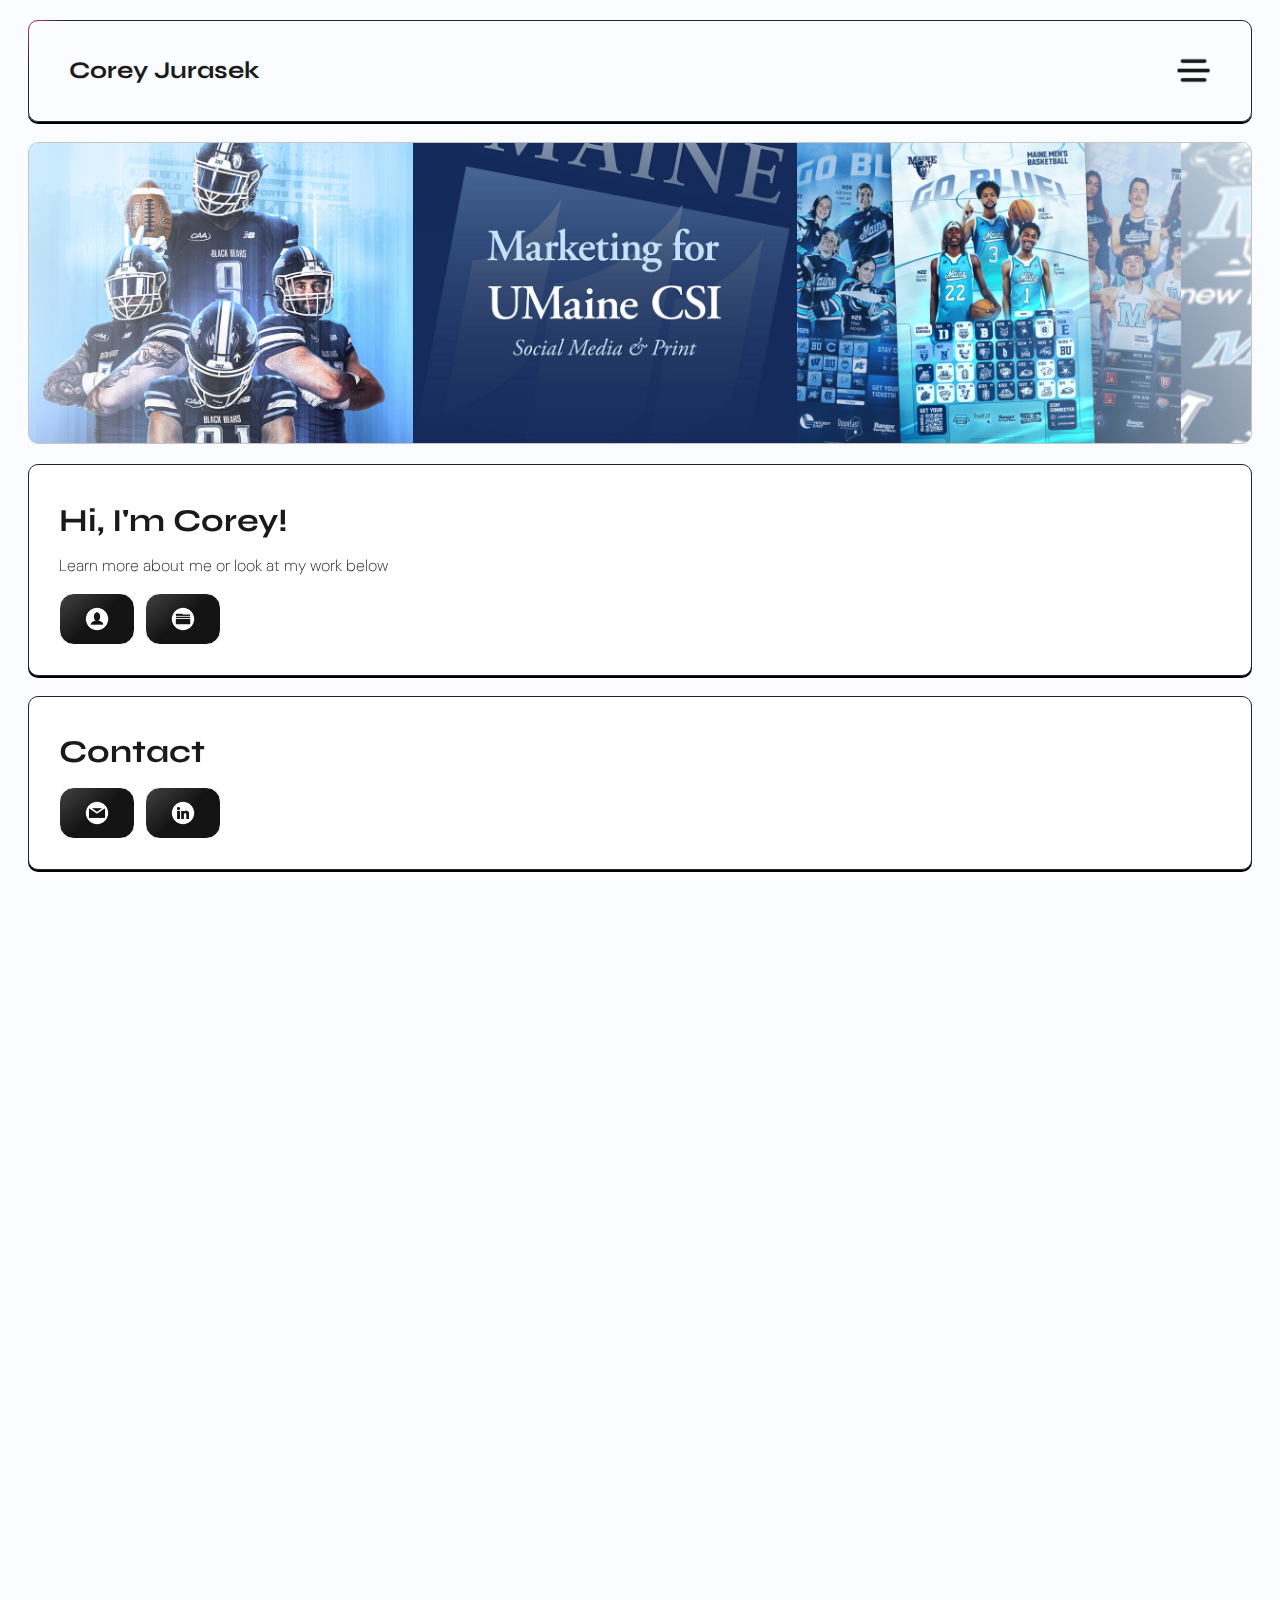
==== commit b076ac48: "Update index.html" ====
--- a/docs/index.html
+++ b/docs/index.html
@@ -66,7 +66,22 @@
         <div class="instacenter containerport">
         <div class="outer-embed-container">
         <div class="embed-container">
-        <blockquote class="instagram-media" data-instgrm-permalink="https://www.instagram.com/p/DHzXXq3pqQJ/?utm_source=ig_embed&amp;utm_campaign=loading" data-instgrm-version="14" style=" background:#FFF; border:0; border-radius:3px; box-shadow:0 0 1px 0 rgba(0,0,0,0.5),0 1px 10px 0 rgba(0,0,0,0.15); margin: 1px; max-width:540px; min-width:326px; padding:0; width:99.375%; width:-webkit-calc(100% - 2px); width:calc(100% - 2px);"><div style="padding:16px;"> <a href="https://www.instagram.com/p/DHzXXq3pqQJ/?utm_source=ig_embed&amp;utm_campaign=loading" style=" background:#FFFFFF; line-height:0; padding:0 0; text-align:center; text-decoration:none; width:100%;" target="_blank"> <div style=" display: flex; flex-direction: row; align-items: center;"> <div style="background-color: #F4F4F4; border-radius: 50%; flex-grow: 0; height: 40px; margin-right: 14px; width: 40px;"></div> <div style="display: flex; flex-direction: column; flex-grow: 1; justify-content: center;"> <div style=" background-color: #F4F4F4; border-radius: 4px; flex-grow: 0; height: 14px; margin-bottom: 6px; width: 100px;"></div> <div style=" background-color: #F4F4F4; border-radius: 4px; flex-grow: 0; height: 14px; width: 60px;"></div></div></div><div style="padding: 19% 0;"></div> <div style="display:block; height:50px; margin:0 auto 12px; width:50px;"><svg width="50px" height="50px" viewBox="0 0 60 60" version="1.1" xmlns="https://www.w3.org/2000/svg" xmlns:xlink="https://www.w3.org/1999/xlink"><g stroke="none" stroke-width="1" fill="none" fill-rule="evenodd"><g transform="translate(-511.000000, -20.000000)" fill="#000000"><g><path d="M556.869,30.41 C554.814,30.41 553.148,32.076 553.148,34.131 C553.148,36.186 554.814,37.852 556.869,37.852 C558.924,37.852 560.59,36.186 560.59,34.131 C560.59,32.076 558.924,30.41 556.869,30.41 M541,60.657 C535.114,60.657 530.342,55.887 530.342,50 C530.342,44.114 535.114,39.342 541,39.342 C546.887,39.342 551.658,44.114 551.658,50 C551.658,55.887 546.887,60.657 541,60.657 M541,33.886 C532.1,33.886 524.886,41.1 524.886,50 C524.886,58.899 532.1,66.113 541,66.113 C549.9,66.113 557.115,58.899 557.115,50 C557.115,41.1 549.9,33.886 541,33.886 M565.378,62.101 C565.244,65.022 564.756,66.606 564.346,67.663 C563.803,69.06 563.154,70.057 562.106,71.106 C561.058,72.155 560.06,72.803 558.662,73.347 C557.607,73.757 556.021,74.244 553.102,74.378 C549.944,74.521 548.997,74.552 541,74.552 C533.003,74.552 532.056,74.521 528.898,74.378 C525.979,74.244 524.393,73.757 523.338,73.347 C521.94,72.803 520.942,72.155 519.894,71.106 C518.846,70.057 518.197,69.06 517.654,67.663 C517.244,66.606 516.755,65.022 516.623,62.101 C516.479,58.943 516.448,57.996 516.448,50 C516.448,42.003 516.479,41.056 516.623,37.899 C516.755,34.978 517.244,33.391 517.654,32.338 C518.197,30.938 518.846,29.942 519.894,28.894 C520.942,27.846 521.94,27.196 523.338,26.654 C524.393,26.244 525.979,25.756 528.898,25.623 C532.057,25.479 533.004,25.448 541,25.448 C548.997,25.448 549.943,25.479 553.102,25.623 C556.021,25.756 557.607,26.244 558.662,26.654 C560.06,27.196 561.058,27.846 562.106,28.894 C563.154,29.942 563.803,30.938 564.346,32.338 C564.756,33.391 565.244,34.978 565.378,37.899 C565.522,41.056 565.552,42.003 565.552,50 C565.552,57.996 565.522,58.943 565.378,62.101 M570.82,37.631 C570.674,34.438 570.167,32.258 569.425,30.349 C568.659,28.377 567.633,26.702 565.965,25.035 C564.297,23.368 562.623,22.342 560.652,21.575 C558.743,20.834 556.562,20.326 553.369,20.18 C550.169,20.033 549.148,20 541,20 C532.853,20 531.831,20.033 528.631,20.18 C525.438,20.326 523.257,20.834 521.349,21.575 C519.376,22.342 517.703,23.368 516.035,25.035 C514.368,26.702 513.342,28.377 512.574,30.349 C511.834,32.258 511.326,34.438 511.181,37.631 C511.035,40.831 511,41.851 511,50 C511,58.147 511.035,59.17 511.181,62.369 C511.326,65.562 511.834,67.743 512.574,69.651 C513.342,71.625 514.368,73.296 516.035,74.965 C517.703,76.634 519.376,77.658 521.349,78.425 C523.257,79.167 525.438,79.673 528.631,79.82 C531.831,79.965 532.853,80.001 541,80.001 C549.148,80.001 550.169,79.965 553.369,79.82 C556.562,79.673 558.743,79.167 560.652,78.425 C562.623,77.658 564.297,76.634 565.965,74.965 C567.633,73.296 568.659,71.625 569.425,69.651 C570.167,67.743 570.674,65.562 570.82,62.369 C570.966,59.17 571,58.147 571,50 C571,41.851 570.966,40.831 570.82,37.631"></path></g></g></g></svg></div><div style="padding-top: 8px;"> <div style=" color:#3897f0; font-family:Arial,sans-serif; font-size:14px; font-style:normal; font-weight:550; line-height:18px;">View this post on Instagram</div></div><div style="padding: 12.5% 0;"></div> <div style="display: flex; flex-direction: row; margin-bottom: 14px; align-items: center;"><div> <div style="background-color: #F4F4F4; border-radius: 50%; height: 12.5px; width: 12.5px; transform: translateX(0px) translateY(7px);"></div> <div style="background-color: #F4F4F4; height: 12.5px; transform: rotate(-45deg) translateX(3px) translateY(1px); width: 12.5px; flex-grow: 0; margin-right: 14px; margin-left: 2px;"></div> <div style="background-color: #F4F4F4; border-radius: 50%; height: 12.5px; width: 12.5px; transform: translateX(9px) translateY(-18px);"></div></div><div style="margin-left: 8px;"> <div style=" background-color: #F4F4F4; border-radius: 50%; flex-grow: 0; height: 20px; width: 20px;"></div> <div style=" width: 0; height: 0; border-top: 2px solid transparent; border-left: 6px solid #f4f4f4; border-bottom: 2px solid transparent; transform: translateX(16px) translateY(-4px) rotate(30deg)"></div></div><div style="margin-left: auto;"> <div style=" width: 0px; border-top: 8px solid #F4F4F4; border-right: 8px solid transparent; transform: translateY(16px);"></div> <div style=" background-color: #F4F4F4; flex-grow: 0; height: 12px; width: 16px; transform: translateY(-4px);"></div> <div style=" width: 0; height: 0; border-top: 8px solid #F4F4F4; border-left: 8px solid transparent; transform: translateY(-4px) translateX(8px);"></div></div></div> <div style="display: flex; flex-direction: column; flex-grow: 1; justify-content: center; margin-bottom: 24px;"> <div style=" background-color: #F4F4F4; border-radius: 4px; flex-grow: 0; height: 14px; margin-bottom: 6px; width: 224px;"></div> <div style=" background-color: #F4F4F4; border-radius: 4px; flex-grow: 0; height: 14px; width: 144px;"></div></div></a><p style=" color:#c9c8cd; font-family:Arial,sans-serif; font-size:14px; line-height:17px; margin-bottom:0; margin-top:8px; overflow:hidden; padding:8px 0 7px; text-align:center; text-overflow:ellipsis; white-space:nowrap;"><a href="https://www.instagram.com/p/DHzXXq3pqQJ/?utm_source=ig_embed&amp;utm_campaign=loading" style=" color:#c9c8cd; font-family:Arial,sans-serif; font-size:14px; font-style:normal; font-weight:normal; line-height:17px; text-decoration:none;" target="_blank">A post shared by Corey | Graphic Design (@coreyjrskdesign)</a></p></div></blockquote>
+        <blockquote class="instagram-media" data-instgrm-permalink="https://www.instagram.com/p/DIMnD_0pBJO/?utm_source=ig_embed&amp;utm_campaign=loading" data-instgrm-version="14" style=" background:#FFF; border:0; border-radius:3px; box-shadow:0 0 1px 0 rgba(0,0,0,0.5),0 1px 10px 0 rgba(0,0,0,0.15); margin: 1px; max-width:540px; min-width:326px; padding:0; width:99.375%; width:-webkit-calc(100% - 2px); width:calc(100% - 2px);"><div style="padding:16px;"> <a href="https://www.instagram.com/p/DIMnD_0pBJO/?utm_source=ig_embed&amp;utm_campaign=loading" style=" background:#FFFFFF; line-height:0; padding:0 0; text-align:center; text-decoration:none; width:100%;" target="_blank"> <div style=" display: flex; flex-direction: row; align-items: center;"> <div style="background-color: #F4F4F4; border-radius: 50%; flex-grow: 0; height: 40px; margin-right: 14px; width: 40px;"></div> <div style="display: flex; flex-direction: column; flex-grow: 1; justify-content: center;"> <div style=" background-color: #F4F4F4; border-radius: 4px; flex-grow: 0; height: 14px; margin-bottom: 6px; width: 100px;"></div> <div style=" background-color: #F4F4F4; border-radius: 4px; flex-grow: 0; height: 14px; width: 60px;"></div></div></div><div style="padding: 19% 0;"></div> <div style="display:block; height:50px; margin:0 auto 12px; width:50px;"><svg width="50px" height="50px" viewBox="0 0 60 60" version="1.1" xmlns="https://www.w3.org/2000/svg" xmlns:xlink="https://www.w3.org/1999/xlink"><g stroke="none" stroke-width="1" fill="none" fill-rule="evenodd"><g transform="translate(-511.000000, -20.000000)" fill="#000000"><g><path d="M556.869,30.41 C554.814,30.41 553.148,32.076 553.148,34.131 C553.148,36.186 554.814,37.852 556.869,37.852 C558.924,37.852 560.59,36.186 560.59,34.131 C560.59,32.076 558.924,30.41 556.869,30.41 M541,60.657 C535.114,60.657 530.342,55.887 530.342,50 C530.342,44.114 535.114,39.342 541,39.342 C546.887,39.342 551.658,44.114 551.658,50 C551.658,55.887 546.887,60.657 541,60.657 M541,33.886 C532.1,33.886 524.886,41.1 524.886,50 C524.886,58.899 532.1,66.113 541,66.113 C549.9,66.113 557.115,58.899 557.115,50 C557.115,41.1 549.9,33.886 541,33.886 M565.378,62.101 C565.244,65.022 564.756,66.606 564.346,67.663 C563.803,69.06 563.154,70.057 562.106,71.106 C561.058,72.155 560.06,72.803 558.662,73.347 C557.607,73.757 556.021,74.244 553.102,74.378 C549.944,74.521 548.997,74.552 541,74.552 C533.003,74.552 532.056,74.521 528.898,74.378 C525.979,74.244 524.393,73.757 523.338,73.347 C521.94,72.803 520.942,72.155 519.894,71.106 C518.846,70.057 518.197,69.06 517.654,67.663 C517.244,66.606 516.755,65.022 516.623,62.101 C516.479,58.943 516.448,57.996 516.448,50 C516.448,42.003 516.479,41.056 516.623,37.899 C516.755,34.978 517.244,33.391 517.654,32.338 C518.197,30.938 518.846,29.942 519.894,28.894 C520.942,27.846 521.94,27.196 523.338,26.654 C524.393,26.244 525.979,25.756 528.898,25.623 C532.057,25.479 533.004,25.448 541,25.448 C548.997,25.448 549.943,25.479 553.102,25.623 C556.021,25.756 557.607,26.244 558.662,26.654 C560.06,27.196 561.058,27.846 562.106,28.894 C563.154,29.942 563.803,30.938 564.346,32.338 C564.756,33.391 565.244,34.978 565.378,37.899 C565.522,41.056 565.552,42.003 565.552,50 C565.552,57.996 565.522,58.943 565.378,62.101 M570.82,37.631 C570.674,34.438 570.167,32.258 569.425,30.349 C568.659,28.377 567.633,26.702 565.965,25.035 C564.297,23.368 562.623,22.342 560.652,21.575 C558.743,20.834 556.562,20.326 553.369,20.18 C550.169,20.033 549.148,20 541,20 C532.853,20 531.831,20.033 528.631,20.18 C525.438,20.326 523.257,20.834 521.349,21.575 C519.376,22.342 517.703,23.368 516.035,25.035 C514.368,26.702 513.342,28.377 512.574,30.349 C511.834,32.258 511.326,34.438 511.181,37.631 C511.035,40.831 511,41.851 511,50 C511,58.147 511.035,59.17 511.181,62.369 C511.326,65.562 511.834,67.743 512.574,69.651 C513.342,71.625 514.368,73.296 516.035,74.965 C517.703,76.634 519.376,77.658 521.349,78.425 C523.257,79.167 525.438,79.673 528.631,79.82 C531.831,79.965 532.853,80.001 541,80.001 C549.148,80.001 550.169,79.965 553.369,79.82 C556.562,79.673 558.743,79.167 560.652,78.425 C562.623,77.658 564.297,76.634 565.965,74.965 C567.633,73.296 568.659,71.625 569.425,69.651 C570.167,67.743 570.674,65.562 570.82,62.369 C570.966,59.17 571,58.147 571,50 C571,41.851 570.966,40.831 570.82,37.631"></path></g></g></g></svg></div><div style="padding-top: 8px;"> <div style=" color:#3897f0; font-family:Arial,sans-serif; font-size:14px; font-style:normal; font-weight:550; line-height:18px;">View this post on Instagram</div></div><div style="padding: 12.5% 0;"></div> <div style="display: flex; flex-direction: row; margin-bottom: 14px; align-items: center;"><div> <div style="background-color: #F4F4F4; border-radius: 50%; height: 12.5px; width: 12.5px; transform: translateX(0px) translateY(7px);"></div> <div style="background-color: #F4F4F4; height: 12.5px; transform: rotate(-45deg) translateX(3px) translateY(1px); width: 12.5px; flex-grow: 0; margin-right: 14px; margin-left: 2px;"></div> <div style="background-color: #F4F4F4; border-radius: 50%; height: 12.5px; width: 12.5px; transform: translateX(9px) translateY(-18px);"></div></div><div style="margin-left: 8px;"> <div style=" background-color: #F4F4F4; border-radius: 50%; flex-grow: 0; height: 20px; width: 20px;"></div> <div style=" width: 0; height: 0; border-top: 2px solid transparent; border-left: 6px solid #f4f4f4; border-bottom: 2px solid transparent; transform: translateX(16px) translateY(-4px) rotate(30deg)"></div></div><div style="margin-left: auto;"> <div style=" width: 0px; border-top: 8px solid #F4F4F4; border-right: 8px solid transparent; transform: translateY(16px);"></div> <div style=" background-color: #F4F4F4; flex-grow: 0; height: 12px; width: 16px; transform: translateY(-4px);"></div> <div style=" width: 0; height: 0; border-top: 8px solid #F4F4F4; border-left: 8px solid transparent; transform: translateY(-4px) translateX(8px);"></div></div></div> <div style="display: flex; flex-direction: column; flex-grow: 1; justify-content: center; margin-bottom: 24px;"> <div style=" background-color: #F4F4F4; border-radius: 4px; flex-grow: 0; height: 14px; margin-bottom: 6px; width: 224px;"></div> <div style=" background-color: #F4F4F4; border-radius: 4px; flex-grow: 0; height: 14px; width: 144px;"></div></div></a><p style=" color:#c9c8cd; font-family:Arial,sans-serif; font-size:14px; line-height:17px; margin-bottom:0; margin-top:8px; overflow:hidden; padding:8px 0 7px; text-align:center; text-overflow:ellipsis; white-space:nowrap;"><a href="https://www.instagram.com/p/DIMnD_0pBJO/?utm_source=ig_embed&amp;utm_campaign=loading" style=" color:#c9c8cd; font-family:Arial,sans-serif; font-size:14px; font-style:normal; font-weight:normal; line-height:17px; text-decoration:none;" target="_blank">A post shared by Corey | Graphic Design (@coreyjrskdesign)</a></p></div></blockquote>
+        <script async src="//www.instagram.com/embed.js"></script>
+        </div></div>
+        <div class="outer-embed-container">
+        <div class="embed-container">
+        <blockquote class="instagram-media" data-instgrm-permalink="https://www.instagram.com/p/DHzezRXJROz/?utm_source=ig_embed&amp;utm_campaign=loading" data-instgrm-version="14" style=" background:#FFF; border:0; border-radius:3px; box-shadow:0 0 1px 0 rgba(0,0,0,0.5),0 1px 10px 0 rgba(0,0,0,0.15); margin: 1px; max-width:540px; min-width:326px; padding:0; width:99.375%; width:-webkit-calc(100% - 2px); width:calc(100% - 2px);"><div style="padding:16px;"> <a href="https://www.instagram.com/p/DHzezRXJROz/?utm_source=ig_embed&amp;utm_campaign=loading" style=" background:#FFFFFF; line-height:0; padding:0 0; text-align:center; text-decoration:none; width:100%;" target="_blank"> <div style=" display: flex; flex-direction: row; align-items: center;"> <div style="background-color: #F4F4F4; border-radius: 50%; flex-grow: 0; height: 40px; margin-right: 14px; width: 40px;"></div> <div style="display: flex; flex-direction: column; flex-grow: 1; justify-content: center;"> <div style=" background-color: #F4F4F4; border-radius: 4px; flex-grow: 0; height: 14px; margin-bottom: 6px; width: 100px;"></div> <div style=" background-color: #F4F4F4; border-radius: 4px; flex-grow: 0; height: 14px; width: 60px;"></div></div></div><div style="padding: 19% 0;"></div> <div style="display:block; height:50px; margin:0 auto 12px; width:50px;"><svg width="50px" height="50px" viewBox="0 0 60 60" version="1.1" xmlns="https://www.w3.org/2000/svg" xmlns:xlink="https://www.w3.org/1999/xlink"><g stroke="none" stroke-width="1" fill="none" fill-rule="evenodd"><g transform="translate(-511.000000, -20.000000)" fill="#000000"><g><path d="M556.869,30.41 C554.814,30.41 553.148,32.076 553.148,34.131 C553.148,36.186 554.814,37.852 556.869,37.852 C558.924,37.852 560.59,36.186 560.59,34.131 C560.59,32.076 558.924,30.41 556.869,30.41 M541,60.657 C535.114,60.657 530.342,55.887 530.342,50 C530.342,44.114 535.114,39.342 541,39.342 C546.887,39.342 551.658,44.114 551.658,50 C551.658,55.887 546.887,60.657 541,60.657 M541,33.886 C532.1,33.886 524.886,41.1 524.886,50 C524.886,58.899 532.1,66.113 541,66.113 C549.9,66.113 557.115,58.899 557.115,50 C557.115,41.1 549.9,33.886 541,33.886 M565.378,62.101 C565.244,65.022 564.756,66.606 564.346,67.663 C563.803,69.06 563.154,70.057 562.106,71.106 C561.058,72.155 560.06,72.803 558.662,73.347 C557.607,73.757 556.021,74.244 553.102,74.378 C549.944,74.521 548.997,74.552 541,74.552 C533.003,74.552 532.056,74.521 528.898,74.378 C525.979,74.244 524.393,73.757 523.338,73.347 C521.94,72.803 520.942,72.155 519.894,71.106 C518.846,70.057 518.197,69.06 517.654,67.663 C517.244,66.606 516.755,65.022 516.623,62.101 C516.479,58.943 516.448,57.996 516.448,50 C516.448,42.003 516.479,41.056 516.623,37.899 C516.755,34.978 517.244,33.391 517.654,32.338 C518.197,30.938 518.846,29.942 519.894,28.894 C520.942,27.846 521.94,27.196 523.338,26.654 C524.393,26.244 525.979,25.756 528.898,25.623 C532.057,25.479 533.004,25.448 541,25.448 C548.997,25.448 549.943,25.479 553.102,25.623 C556.021,25.756 557.607,26.244 558.662,26.654 C560.06,27.196 561.058,27.846 562.106,28.894 C563.154,29.942 563.803,30.938 564.346,32.338 C564.756,33.391 565.244,34.978 565.378,37.899 C565.522,41.056 565.552,42.003 565.552,50 C565.552,57.996 565.522,58.943 565.378,62.101 M570.82,37.631 C570.674,34.438 570.167,32.258 569.425,30.349 C568.659,28.377 567.633,26.702 565.965,25.035 C564.297,23.368 562.623,22.342 560.652,21.575 C558.743,20.834 556.562,20.326 553.369,20.18 C550.169,20.033 549.148,20 541,20 C532.853,20 531.831,20.033 528.631,20.18 C525.438,20.326 523.257,20.834 521.349,21.575 C519.376,22.342 517.703,23.368 516.035,25.035 C514.368,26.702 513.342,28.377 512.574,30.349 C511.834,32.258 511.326,34.438 511.181,37.631 C511.035,40.831 511,41.851 511,50 C511,58.147 511.035,59.17 511.181,62.369 C511.326,65.562 511.834,67.743 512.574,69.651 C513.342,71.625 514.368,73.296 516.035,74.965 C517.703,76.634 519.376,77.658 521.349,78.425 C523.257,79.167 525.438,79.673 528.631,79.82 C531.831,79.965 532.853,80.001 541,80.001 C549.148,80.001 550.169,79.965 553.369,79.82 C556.562,79.673 558.743,79.167 560.652,78.425 C562.623,77.658 564.297,76.634 565.965,74.965 C567.633,73.296 568.659,71.625 569.425,69.651 C570.167,67.743 570.674,65.562 570.82,62.369 C570.966,59.17 571,58.147 571,50 C571,41.851 570.966,40.831 570.82,37.631"></path></g></g></g></svg></div><div style="padding-top: 8px;"> <div style=" color:#3897f0; font-family:Arial,sans-serif; font-size:14px; font-style:normal; font-weight:550; line-height:18px;">View this post on Instagram</div></div><div style="padding: 12.5% 0;"></div> <div style="display: flex; flex-direction: row; margin-bottom: 14px; align-items: center;"><div> <div style="background-color: #F4F4F4; border-radius: 50%; height: 12.5px; width: 12.5px; transform: translateX(0px) translateY(7px);"></div> <div style="background-color: #F4F4F4; height: 12.5px; transform: rotate(-45deg) translateX(3px) translateY(1px); width: 12.5px; flex-grow: 0; margin-right: 14px; margin-left: 2px;"></div> <div style="background-color: #F4F4F4; border-radius: 50%; height: 12.5px; width: 12.5px; transform: translateX(9px) translateY(-18px);"></div></div><div style="margin-left: 8px;"> <div style=" background-color: #F4F4F4; border-radius: 50%; flex-grow: 0; height: 20px; width: 20px;"></div> <div style=" width: 0; height: 0; border-top: 2px solid transparent; border-left: 6px solid #f4f4f4; border-bottom: 2px solid transparent; transform: translateX(16px) translateY(-4px) rotate(30deg)"></div></div><div style="margin-left: auto;"> <div style=" width: 0px; border-top: 8px solid #F4F4F4; border-right: 8px solid transparent; transform: translateY(16px);"></div> <div style=" background-color: #F4F4F4; flex-grow: 0; height: 12px; width: 16px; transform: translateY(-4px);"></div> <div style=" width: 0; height: 0; border-top: 8px solid #F4F4F4; border-left: 8px solid transparent; transform: translateY(-4px) translateX(8px);"></div></div></div> <div style="display: flex; flex-direction: column; flex-grow: 1; justify-content: center; margin-bottom: 24px;"> <div style=" background-color: #F4F4F4; border-radius: 4px; flex-grow: 0; height: 14px; margin-bottom: 6px; width: 224px;"></div> <div style=" background-color: #F4F4F4; border-radius: 4px; flex-grow: 0; height: 14px; width: 144px;"></div></div></a><p style=" color:#c9c8cd; font-family:Arial,sans-serif; font-size:14px; line-height:17px; margin-bottom:0; margin-top:8px; overflow:hidden; padding:8px 0 7px; text-align:center; text-overflow:ellipsis; white-space:nowrap;"><a href="https://www.instagram.com/p/DHzezRXJROz/?utm_source=ig_embed&amp;utm_campaign=loading" style=" color:#c9c8cd; font-family:Arial,sans-serif; font-size:14px; font-style:normal; font-weight:normal; line-height:17px; text-decoration:none;" target="_blank">A post shared by Corey | Graphic Design (@coreyjrskdesign)</a></p></div></blockquote>
+        <script async src="//www.instagram.com/embed.js"></script>
+        </div></div>
+        <div class="outer-embed-container">
+        <div class="embed-container">
+        <blockquote class="instagram-media" data-instgrm-permalink="https://www.instagram.com/p/DIEQ2H-OQWs/?utm_source=ig_embed&amp;utm_campaign=loading" data-instgrm-version="14" style=" background:#FFF; border:0; border-radius:3px; box-shadow:0 0 1px 0 rgba(0,0,0,0.5),0 1px 10px 0 rgba(0,0,0,0.15); margin: 1px; max-width:540px; min-width:326px; padding:0; width:99.375%; width:-webkit-calc(100% - 2px); width:calc(100% - 2px);"><div style="padding:16px;"> <a href="https://www.instagram.com/p/DIEQ2H-OQWs/?utm_source=ig_embed&amp;utm_campaign=loading" style=" background:#FFFFFF; line-height:0; padding:0 0; text-align:center; text-decoration:none; width:100%;" target="_blank"> <div style=" display: flex; flex-direction: row; align-items: center;"> <div style="background-color: #F4F4F4; border-radius: 50%; flex-grow: 0; height: 40px; margin-right: 14px; width: 40px;"></div> <div style="display: flex; flex-direction: column; flex-grow: 1; justify-content: center;"> <div style=" background-color: #F4F4F4; border-radius: 4px; flex-grow: 0; height: 14px; margin-bottom: 6px; width: 100px;"></div> <div style=" background-color: #F4F4F4; border-radius: 4px; flex-grow: 0; height: 14px; width: 60px;"></div></div></div><div style="padding: 19% 0;"></div> <div style="display:block; height:50px; margin:0 auto 12px; width:50px;"><svg width="50px" height="50px" viewBox="0 0 60 60" version="1.1" xmlns="https://www.w3.org/2000/svg" xmlns:xlink="https://www.w3.org/1999/xlink"><g stroke="none" stroke-width="1" fill="none" fill-rule="evenodd"><g transform="translate(-511.000000, -20.000000)" fill="#000000"><g><path d="M556.869,30.41 C554.814,30.41 553.148,32.076 553.148,34.131 C553.148,36.186 554.814,37.852 556.869,37.852 C558.924,37.852 560.59,36.186 560.59,34.131 C560.59,32.076 558.924,30.41 556.869,30.41 M541,60.657 C535.114,60.657 530.342,55.887 530.342,50 C530.342,44.114 535.114,39.342 541,39.342 C546.887,39.342 551.658,44.114 551.658,50 C551.658,55.887 546.887,60.657 541,60.657 M541,33.886 C532.1,33.886 524.886,41.1 524.886,50 C524.886,58.899 532.1,66.113 541,66.113 C549.9,66.113 557.115,58.899 557.115,50 C557.115,41.1 549.9,33.886 541,33.886 M565.378,62.101 C565.244,65.022 564.756,66.606 564.346,67.663 C563.803,69.06 563.154,70.057 562.106,71.106 C561.058,72.155 560.06,72.803 558.662,73.347 C557.607,73.757 556.021,74.244 553.102,74.378 C549.944,74.521 548.997,74.552 541,74.552 C533.003,74.552 532.056,74.521 528.898,74.378 C525.979,74.244 524.393,73.757 523.338,73.347 C521.94,72.803 520.942,72.155 519.894,71.106 C518.846,70.057 518.197,69.06 517.654,67.663 C517.244,66.606 516.755,65.022 516.623,62.101 C516.479,58.943 516.448,57.996 516.448,50 C516.448,42.003 516.479,41.056 516.623,37.899 C516.755,34.978 517.244,33.391 517.654,32.338 C518.197,30.938 518.846,29.942 519.894,28.894 C520.942,27.846 521.94,27.196 523.338,26.654 C524.393,26.244 525.979,25.756 528.898,25.623 C532.057,25.479 533.004,25.448 541,25.448 C548.997,25.448 549.943,25.479 553.102,25.623 C556.021,25.756 557.607,26.244 558.662,26.654 C560.06,27.196 561.058,27.846 562.106,28.894 C563.154,29.942 563.803,30.938 564.346,32.338 C564.756,33.391 565.244,34.978 565.378,37.899 C565.522,41.056 565.552,42.003 565.552,50 C565.552,57.996 565.522,58.943 565.378,62.101 M570.82,37.631 C570.674,34.438 570.167,32.258 569.425,30.349 C568.659,28.377 567.633,26.702 565.965,25.035 C564.297,23.368 562.623,22.342 560.652,21.575 C558.743,20.834 556.562,20.326 553.369,20.18 C550.169,20.033 549.148,20 541,20 C532.853,20 531.831,20.033 528.631,20.18 C525.438,20.326 523.257,20.834 521.349,21.575 C519.376,22.342 517.703,23.368 516.035,25.035 C514.368,26.702 513.342,28.377 512.574,30.349 C511.834,32.258 511.326,34.438 511.181,37.631 C511.035,40.831 511,41.851 511,50 C511,58.147 511.035,59.17 511.181,62.369 C511.326,65.562 511.834,67.743 512.574,69.651 C513.342,71.625 514.368,73.296 516.035,74.965 C517.703,76.634 519.376,77.658 521.349,78.425 C523.257,79.167 525.438,79.673 528.631,79.82 C531.831,79.965 532.853,80.001 541,80.001 C549.148,80.001 550.169,79.965 553.369,79.82 C556.562,79.673 558.743,79.167 560.652,78.425 C562.623,77.658 564.297,76.634 565.965,74.965 C567.633,73.296 568.659,71.625 569.425,69.651 C570.167,67.743 570.674,65.562 570.82,62.369 C570.966,59.17 571,58.147 571,50 C571,41.851 570.966,40.831 570.82,37.631"></path></g></g></g></svg></div><div style="padding-top: 8px;"> <div style=" color:#3897f0; font-family:Arial,sans-serif; font-size:14px; font-style:normal; font-weight:550; line-height:18px;">View this post on Instagram</div></div><div style="padding: 12.5% 0;"></div> <div style="display: flex; flex-direction: row; margin-bottom: 14px; align-items: center;"><div> <div style="background-color: #F4F4F4; border-radius: 50%; height: 12.5px; width: 12.5px; transform: translateX(0px) translateY(7px);"></div> <div style="background-color: #F4F4F4; height: 12.5px; transform: rotate(-45deg) translateX(3px) translateY(1px); width: 12.5px; flex-grow: 0; margin-right: 14px; margin-left: 2px;"></div> <div style="background-color: #F4F4F4; border-radius: 50%; height: 12.5px; width: 12.5px; transform: translateX(9px) translateY(-18px);"></div></div><div style="margin-left: 8px;"> <div style=" background-color: #F4F4F4; border-radius: 50%; flex-grow: 0; height: 20px; width: 20px;"></div> <div style=" width: 0; height: 0; border-top: 2px solid transparent; border-left: 6px solid #f4f4f4; border-bottom: 2px solid transparent; transform: translateX(16px) translateY(-4px) rotate(30deg)"></div></div><div style="margin-left: auto;"> <div style=" width: 0px; border-top: 8px solid #F4F4F4; border-right: 8px solid transparent; transform: translateY(16px);"></div> <div style=" background-color: #F4F4F4; flex-grow: 0; height: 12px; width: 16px; transform: translateY(-4px);"></div> <div style=" width: 0; height: 0; border-top: 8px solid #F4F4F4; border-left: 8px solid transparent; transform: translateY(-4px) translateX(8px);"></div></div></div> <div style="display: flex; flex-direction: column; flex-grow: 1; justify-content: center; margin-bottom: 24px;"> <div style=" background-color: #F4F4F4; border-radius: 4px; flex-grow: 0; height: 14px; margin-bottom: 6px; width: 224px;"></div> <div style=" background-color: #F4F4F4; border-radius: 4px; flex-grow: 0; height: 14px; width: 144px;"></div></div></a><p style=" color:#c9c8cd; font-family:Arial,sans-serif; font-size:14px; line-height:17px; margin-bottom:0; margin-top:8px; overflow:hidden; padding:8px 0 7px; text-align:center; text-overflow:ellipsis; white-space:nowrap;"><a href="https://www.instagram.com/p/DIEQ2H-OQWs/?utm_source=ig_embed&amp;utm_campaign=loading" style=" color:#c9c8cd; font-family:Arial,sans-serif; font-size:14px; font-style:normal; font-weight:normal; line-height:17px; text-decoration:none;" target="_blank">A post shared by Corey | Graphic Design (@coreyjrskdesign)</a></p></div></blockquote>
+        <script async src="//www.instagram.com/embed.js"></script>
+        </div></div>
+        <div class="outer-embed-container">
+        <div class="embed-container">
+        <blockquote class="instagram-media" data-instgrm-permalink="https://www.instagram.com/p/DH_PvIJucJ9/?utm_source=ig_embed&amp;utm_campaign=loading" data-instgrm-version="14" style=" background:#FFF; border:0; border-radius:3px; box-shadow:0 0 1px 0 rgba(0,0,0,0.5),0 1px 10px 0 rgba(0,0,0,0.15); margin: 1px; max-width:540px; min-width:326px; padding:0; width:99.375%; width:-webkit-calc(100% - 2px); width:calc(100% - 2px);"><div style="padding:16px;"> <a href="https://www.instagram.com/p/DH_PvIJucJ9/?utm_source=ig_embed&amp;utm_campaign=loading" style=" background:#FFFFFF; line-height:0; padding:0 0; text-align:center; text-decoration:none; width:100%;" target="_blank"> <div style=" display: flex; flex-direction: row; align-items: center;"> <div style="background-color: #F4F4F4; border-radius: 50%; flex-grow: 0; height: 40px; margin-right: 14px; width: 40px;"></div> <div style="display: flex; flex-direction: column; flex-grow: 1; justify-content: center;"> <div style=" background-color: #F4F4F4; border-radius: 4px; flex-grow: 0; height: 14px; margin-bottom: 6px; width: 100px;"></div> <div style=" background-color: #F4F4F4; border-radius: 4px; flex-grow: 0; height: 14px; width: 60px;"></div></div></div><div style="padding: 19% 0;"></div> <div style="display:block; height:50px; margin:0 auto 12px; width:50px;"><svg width="50px" height="50px" viewBox="0 0 60 60" version="1.1" xmlns="https://www.w3.org/2000/svg" xmlns:xlink="https://www.w3.org/1999/xlink"><g stroke="none" stroke-width="1" fill="none" fill-rule="evenodd"><g transform="translate(-511.000000, -20.000000)" fill="#000000"><g><path d="M556.869,30.41 C554.814,30.41 553.148,32.076 553.148,34.131 C553.148,36.186 554.814,37.852 556.869,37.852 C558.924,37.852 560.59,36.186 560.59,34.131 C560.59,32.076 558.924,30.41 556.869,30.41 M541,60.657 C535.114,60.657 530.342,55.887 530.342,50 C530.342,44.114 535.114,39.342 541,39.342 C546.887,39.342 551.658,44.114 551.658,50 C551.658,55.887 546.887,60.657 541,60.657 M541,33.886 C532.1,33.886 524.886,41.1 524.886,50 C524.886,58.899 532.1,66.113 541,66.113 C549.9,66.113 557.115,58.899 557.115,50 C557.115,41.1 549.9,33.886 541,33.886 M565.378,62.101 C565.244,65.022 564.756,66.606 564.346,67.663 C563.803,69.06 563.154,70.057 562.106,71.106 C561.058,72.155 560.06,72.803 558.662,73.347 C557.607,73.757 556.021,74.244 553.102,74.378 C549.944,74.521 548.997,74.552 541,74.552 C533.003,74.552 532.056,74.521 528.898,74.378 C525.979,74.244 524.393,73.757 523.338,73.347 C521.94,72.803 520.942,72.155 519.894,71.106 C518.846,70.057 518.197,69.06 517.654,67.663 C517.244,66.606 516.755,65.022 516.623,62.101 C516.479,58.943 516.448,57.996 516.448,50 C516.448,42.003 516.479,41.056 516.623,37.899 C516.755,34.978 517.244,33.391 517.654,32.338 C518.197,30.938 518.846,29.942 519.894,28.894 C520.942,27.846 521.94,27.196 523.338,26.654 C524.393,26.244 525.979,25.756 528.898,25.623 C532.057,25.479 533.004,25.448 541,25.448 C548.997,25.448 549.943,25.479 553.102,25.623 C556.021,25.756 557.607,26.244 558.662,26.654 C560.06,27.196 561.058,27.846 562.106,28.894 C563.154,29.942 563.803,30.938 564.346,32.338 C564.756,33.391 565.244,34.978 565.378,37.899 C565.522,41.056 565.552,42.003 565.552,50 C565.552,57.996 565.522,58.943 565.378,62.101 M570.82,37.631 C570.674,34.438 570.167,32.258 569.425,30.349 C568.659,28.377 567.633,26.702 565.965,25.035 C564.297,23.368 562.623,22.342 560.652,21.575 C558.743,20.834 556.562,20.326 553.369,20.18 C550.169,20.033 549.148,20 541,20 C532.853,20 531.831,20.033 528.631,20.18 C525.438,20.326 523.257,20.834 521.349,21.575 C519.376,22.342 517.703,23.368 516.035,25.035 C514.368,26.702 513.342,28.377 512.574,30.349 C511.834,32.258 511.326,34.438 511.181,37.631 C511.035,40.831 511,41.851 511,50 C511,58.147 511.035,59.17 511.181,62.369 C511.326,65.562 511.834,67.743 512.574,69.651 C513.342,71.625 514.368,73.296 516.035,74.965 C517.703,76.634 519.376,77.658 521.349,78.425 C523.257,79.167 525.438,79.673 528.631,79.82 C531.831,79.965 532.853,80.001 541,80.001 C549.148,80.001 550.169,79.965 553.369,79.82 C556.562,79.673 558.743,79.167 560.652,78.425 C562.623,77.658 564.297,76.634 565.965,74.965 C567.633,73.296 568.659,71.625 569.425,69.651 C570.167,67.743 570.674,65.562 570.82,62.369 C570.966,59.17 571,58.147 571,50 C571,41.851 570.966,40.831 570.82,37.631"></path></g></g></g></svg></div><div style="padding-top: 8px;"> <div style=" color:#3897f0; font-family:Arial,sans-serif; font-size:14px; font-style:normal; font-weight:550; line-height:18px;">View this post on Instagram</div></div><div style="padding: 12.5% 0;"></div> <div style="display: flex; flex-direction: row; margin-bottom: 14px; align-items: center;"><div> <div style="background-color: #F4F4F4; border-radius: 50%; height: 12.5px; width: 12.5px; transform: translateX(0px) translateY(7px);"></div> <div style="background-color: #F4F4F4; height: 12.5px; transform: rotate(-45deg) translateX(3px) translateY(1px); width: 12.5px; flex-grow: 0; margin-right: 14px; margin-left: 2px;"></div> <div style="background-color: #F4F4F4; border-radius: 50%; height: 12.5px; width: 12.5px; transform: translateX(9px) translateY(-18px);"></div></div><div style="margin-left: 8px;"> <div style=" background-color: #F4F4F4; border-radius: 50%; flex-grow: 0; height: 20px; width: 20px;"></div> <div style=" width: 0; height: 0; border-top: 2px solid transparent; border-left: 6px solid #f4f4f4; border-bottom: 2px solid transparent; transform: translateX(16px) translateY(-4px) rotate(30deg)"></div></div><div style="margin-left: auto;"> <div style=" width: 0px; border-top: 8px solid #F4F4F4; border-right: 8px solid transparent; transform: translateY(16px);"></div> <div style=" background-color: #F4F4F4; flex-grow: 0; height: 12px; width: 16px; transform: translateY(-4px);"></div> <div style=" width: 0; height: 0; border-top: 8px solid #F4F4F4; border-left: 8px solid transparent; transform: translateY(-4px) translateX(8px);"></div></div></div> <div style="display: flex; flex-direction: column; flex-grow: 1; justify-content: center; margin-bottom: 24px;"> <div style=" background-color: #F4F4F4; border-radius: 4px; flex-grow: 0; height: 14px; margin-bottom: 6px; width: 224px;"></div> <div style=" background-color: #F4F4F4; border-radius: 4px; flex-grow: 0; height: 14px; width: 144px;"></div></div></a><p style=" color:#c9c8cd; font-family:Arial,sans-serif; font-size:14px; line-height:17px; margin-bottom:0; margin-top:8px; overflow:hidden; padding:8px 0 7px; text-align:center; text-overflow:ellipsis; white-space:nowrap;"><a href="https://www.instagram.com/p/DH_PvIJucJ9/?utm_source=ig_embed&amp;utm_campaign=loading" style=" color:#c9c8cd; font-family:Arial,sans-serif; font-size:14px; font-style:normal; font-weight:normal; line-height:17px; text-decoration:none;" target="_blank">A post shared by Corey | Graphic Design (@coreyjrskdesign)</a></p></div></blockquote>
         <script async src="//www.instagram.com/embed.js"></script>
         </div></div>
         <div class="outer-embed-container">
--- a/docs/Assets/css/styles.css
+++ b/docs/Assets/css/styles.css
@@ -68,6 +68,7 @@
   border-radius: 20px;
   transition: all 2s ease-in-out;
 }
+
 
 header:hover .logo {
   text-shadow: 
@@ -301,15 +302,15 @@
   position: absolute;
   top: 0;
   left: 0;
-  width: 100px; /* Adjust size of light effect */
-  height: 100px; /* Adjust size of light effect */
+  width: 100px; 
+  height: 100px; 
   border-radius: 50%;
   background:radial-gradient(circle, rgb(32, 162, 255) 0%,rgb(255, 44, 125) 65%);
   mix-blend-mode: lighten;
   pointer-events: none;
   transform: translate(-50%, -50%);
   z-index: 999;
-  opacity: 0; /* Initially hidden */
+  opacity: 0; 
   filter: blur(14px);
 }
 
@@ -344,7 +345,7 @@
   }
 
   .portcards {
-    flex: 1 1 calc(50% - 40px);  /* 50% width minus the gap */
+    flex: 1 1 calc(50% - 40px); 
   }
 }
 
@@ -429,13 +430,12 @@
   height: auto;
 }
 
-/* Define the keyframe animation for continuous scrolling */
 @keyframes slide {
   0% {
-      transform: translateX(0); /* Start at the first image */
+      transform: translateX(0); 
   }
   100% {
-      transform: translateX(-1920px); /* Move to the end of the first set (to the 10th image, i.e., the last duplicate) */
+      transform: translateX(-1920px); 
   }
 }
 
@@ -473,7 +473,6 @@
     margin-bottom: 10px;
 }
 
-/* styles.css */
 .menu-icon {
   cursor: pointer;
   width: 35px;
@@ -566,4 +565,149 @@
 
 .instacenter {
   justify-content: center;
+}
+
+.resource-container {
+  display: flex;
+  flex-direction: column;
+  transition: all ease-in-out 2s;
+}
+
+.resource-controls {
+  display: flex;
+  justify-content: flex-end;
+  align-items: center;
+  margin-bottom: 15px;
+  padding-right: 20px; 
+  margin-left: 20px;
+  margin-right: 20px;
+}
+
+.search-bar {
+  margin-right: 10px;
+  
+}
+
+.search-input {
+  font-size: 10px;
+  padding: 8px;
+  border: 1px solid #000000;
+  border-radius: 4px;
+  box-shadow: 0px 2px 0px #000000;
+}
+
+.sort-label {
+  margin-right: 5px;
+  font-size: 10px;
+}
+
+.sort-select {
+  padding: 8px;
+  border: 1px solid #ccc;
+  border-radius: 4px;
+  box-shadow: 0px 2px 0px #000000;
+  font-size: 10px;
+}
+
+.resource-list {
+  display: grid;
+  grid-template-columns: 1fr 1fr; 
+  gap: 15px;
+  padding: 0 20px 20px 20px; 
+}
+
+.resource-item {
+  background-color: #f9f9f9;
+  border: 1px solid #eee;
+  border-radius: 8px;
+  padding: 8px;
+  display: flex;
+  align-items: center;
+  text-decoration: none;
+  color: inherit;
+  border: 1px solid #242424;
+  position: relative;
+  margin-bottom: 0px;
+  border-radius: 10px;
+  transition: all 2s ease-in-out;
+  box-shadow: 0px 2px 0px #000000;
+}
+
+.resource-item:hover {
+  box-shadow: 0px 6px 0px #000000;
+  background: linear-gradient(0deg, #eff3ff,#ffffff);
+}
+
+.resource-item-details {
+  flex-grow: 1;
+  margin-right: 15px;
+  display: flex;
+  align-items: center;
+  font-size: 12px;
+}
+
+.resource-item h3 {
+  margin-top: 0;
+  margin-bottom: 5px;
+  margin-left: 10px;
+  font-size: 16px;
+  line-height: 16px;
+}
+
+.resource-item img.portcardimg {
+  max-width: 100px;
+  height: auto;
+  border-radius: 4px;
+}
+
+.resource-item-details p {
+  margin-left: 20px;
+}
+
+@media (max-width: 768px) {
+  .resource-item-details p {
+      display: none;
+  }
+
+  .sort-label{
+    display: none;
+  }
+}
+
+@media (max-width: 600px) {
+.resource-list {
+  display: grid;
+  grid-template-columns: 1fr; 
+  gap: 15px;
+  padding: 0 20px 20px 20px; 
+}
+}
+
+.sort-direction-button {
+  color: #fff; /* Basic text color */
+  padding: 8px 12px;
+  margin-left: 10px;
+  cursor: pointer;
+  border: 1px solid #ccc;
+  border-radius: 4px;
+  font-size: 10px; /* Ensure the font size is not zero */
+  text-align: center;
+  display: inline-block; /* Or inline-block */
+  align-items: center;
+  justify-content: center; /* Center the arrow if needed */
+  box-shadow: none; /* Remove complex shadows for simplicity */
+  transition: all 1s ease;
+}
+
+.sort-direction-button:hover {
+  background-color: #e0e0e0;
+  color: #1a1a1a;
+  border-color: #1a1a1a;
+  font-size: 10px;
+  transition: all 1s ease;
+}
+
+.sort-settings {
+  display: flex;
+  align-items: center;
 }